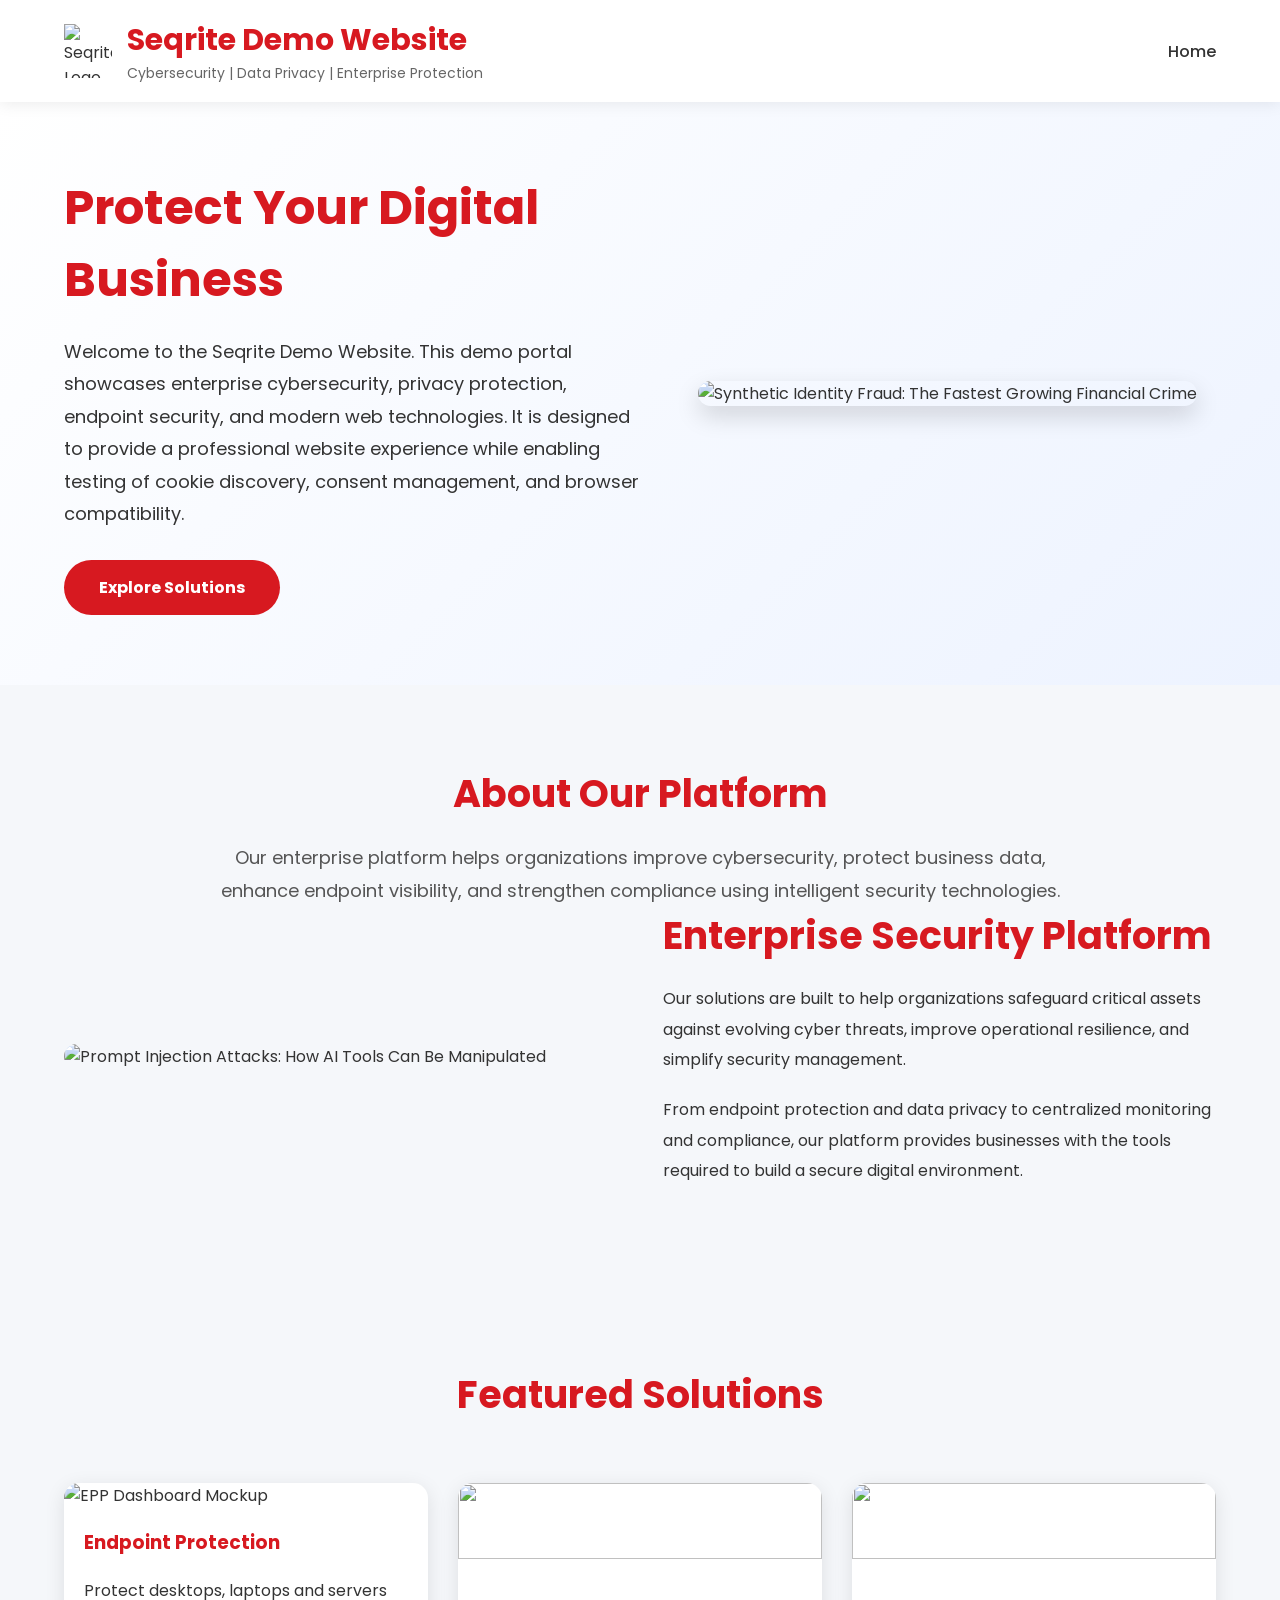
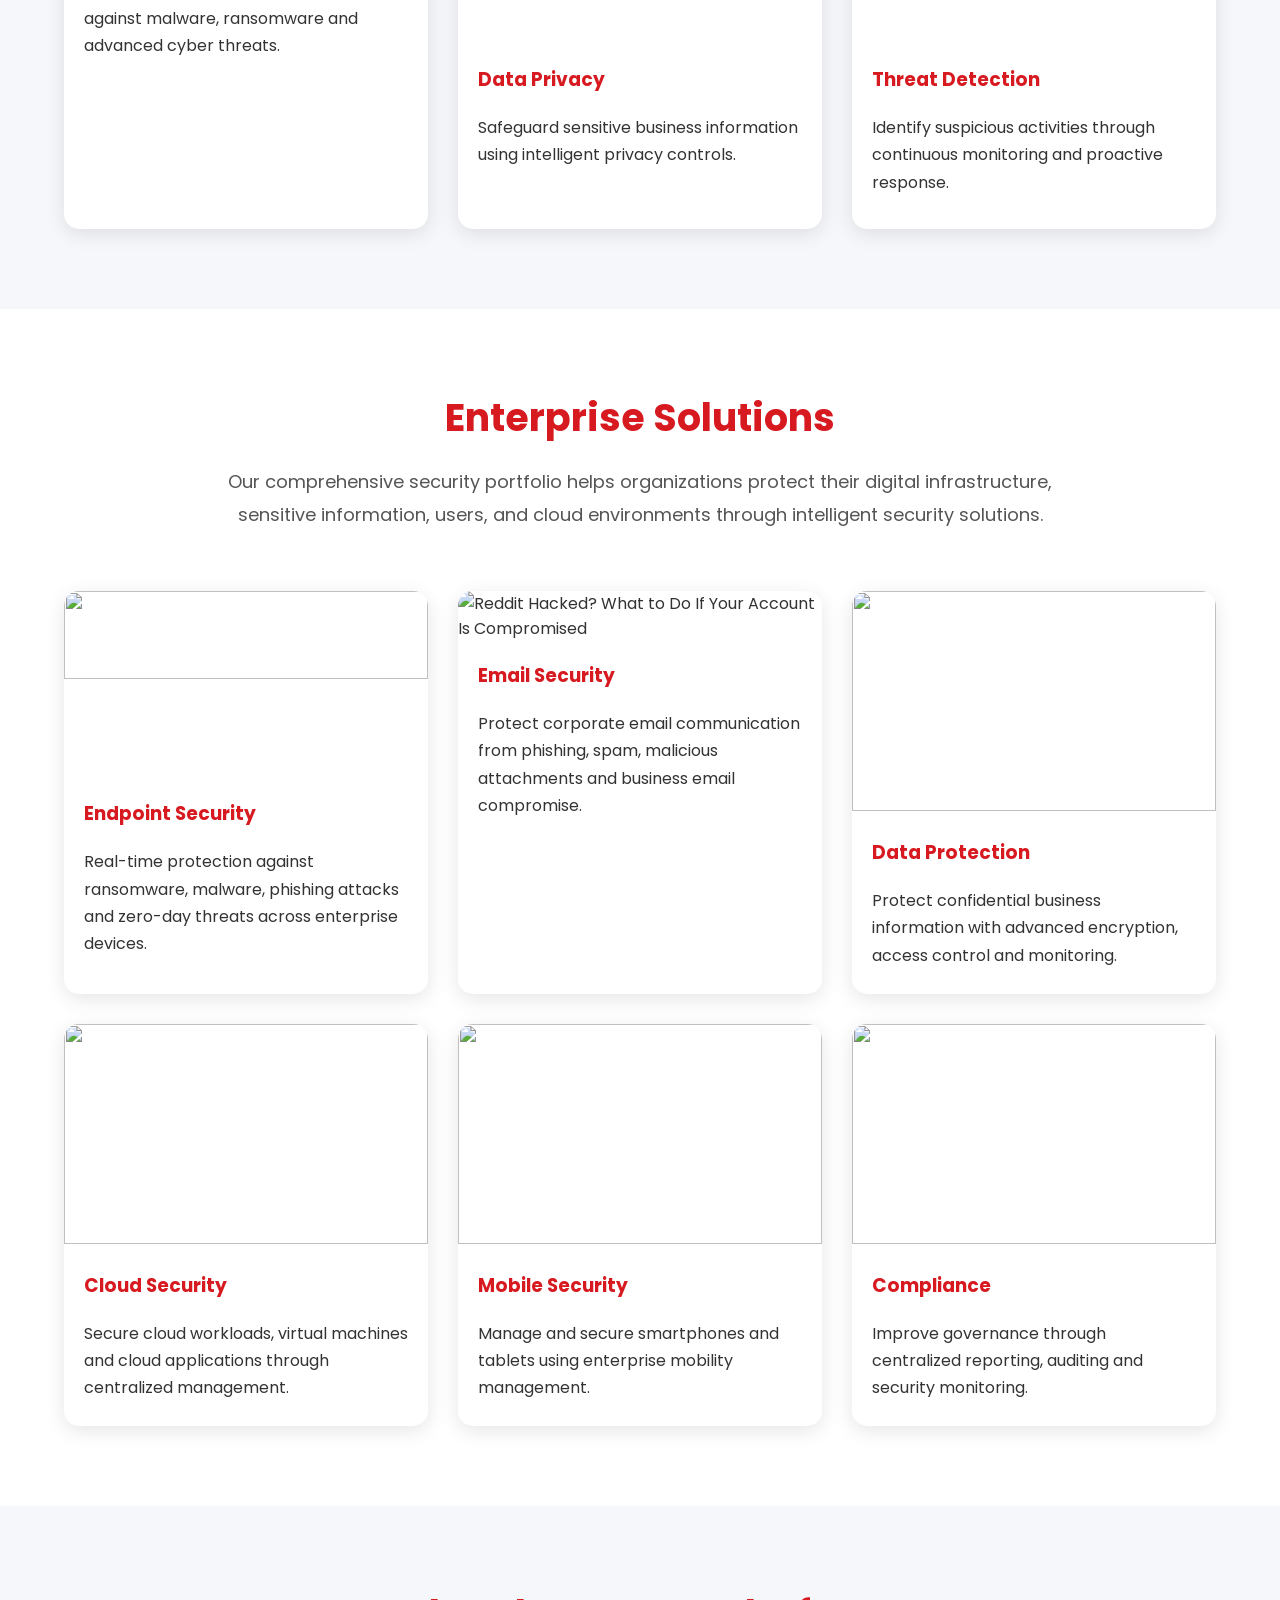
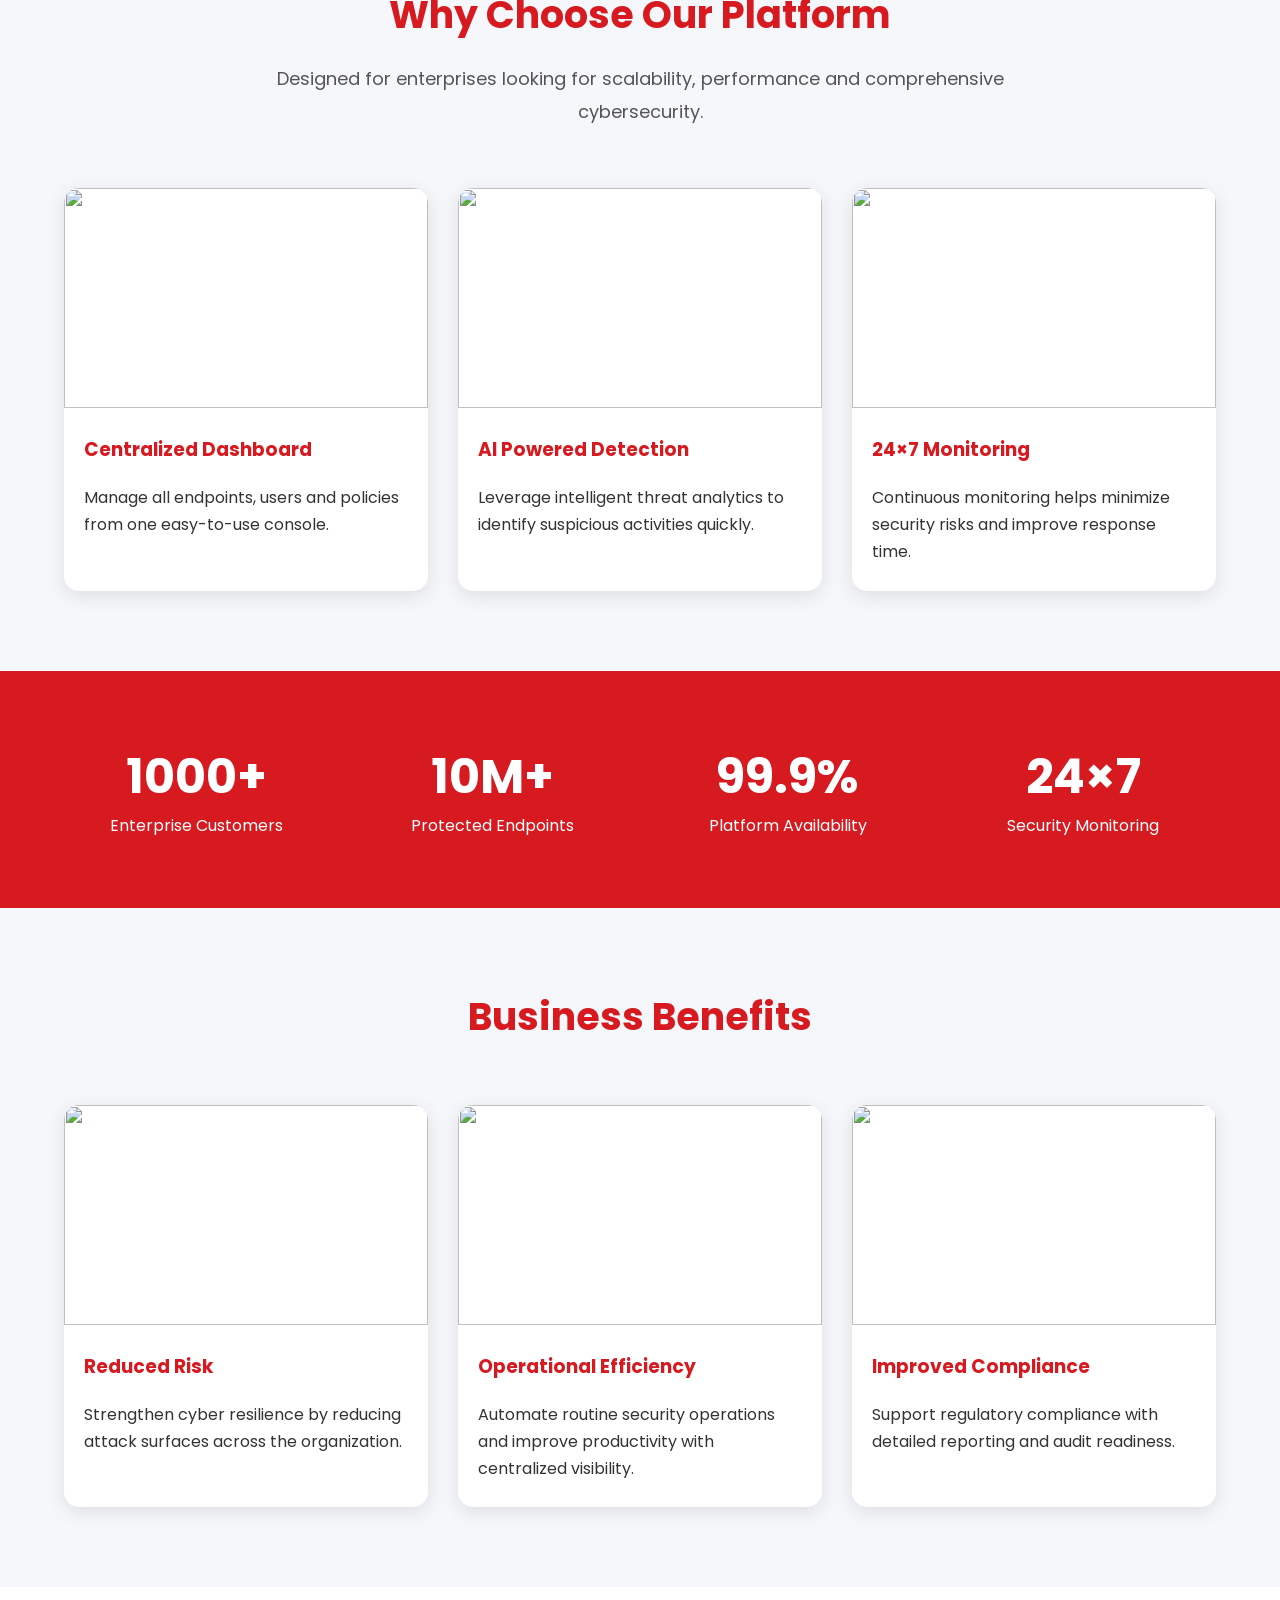
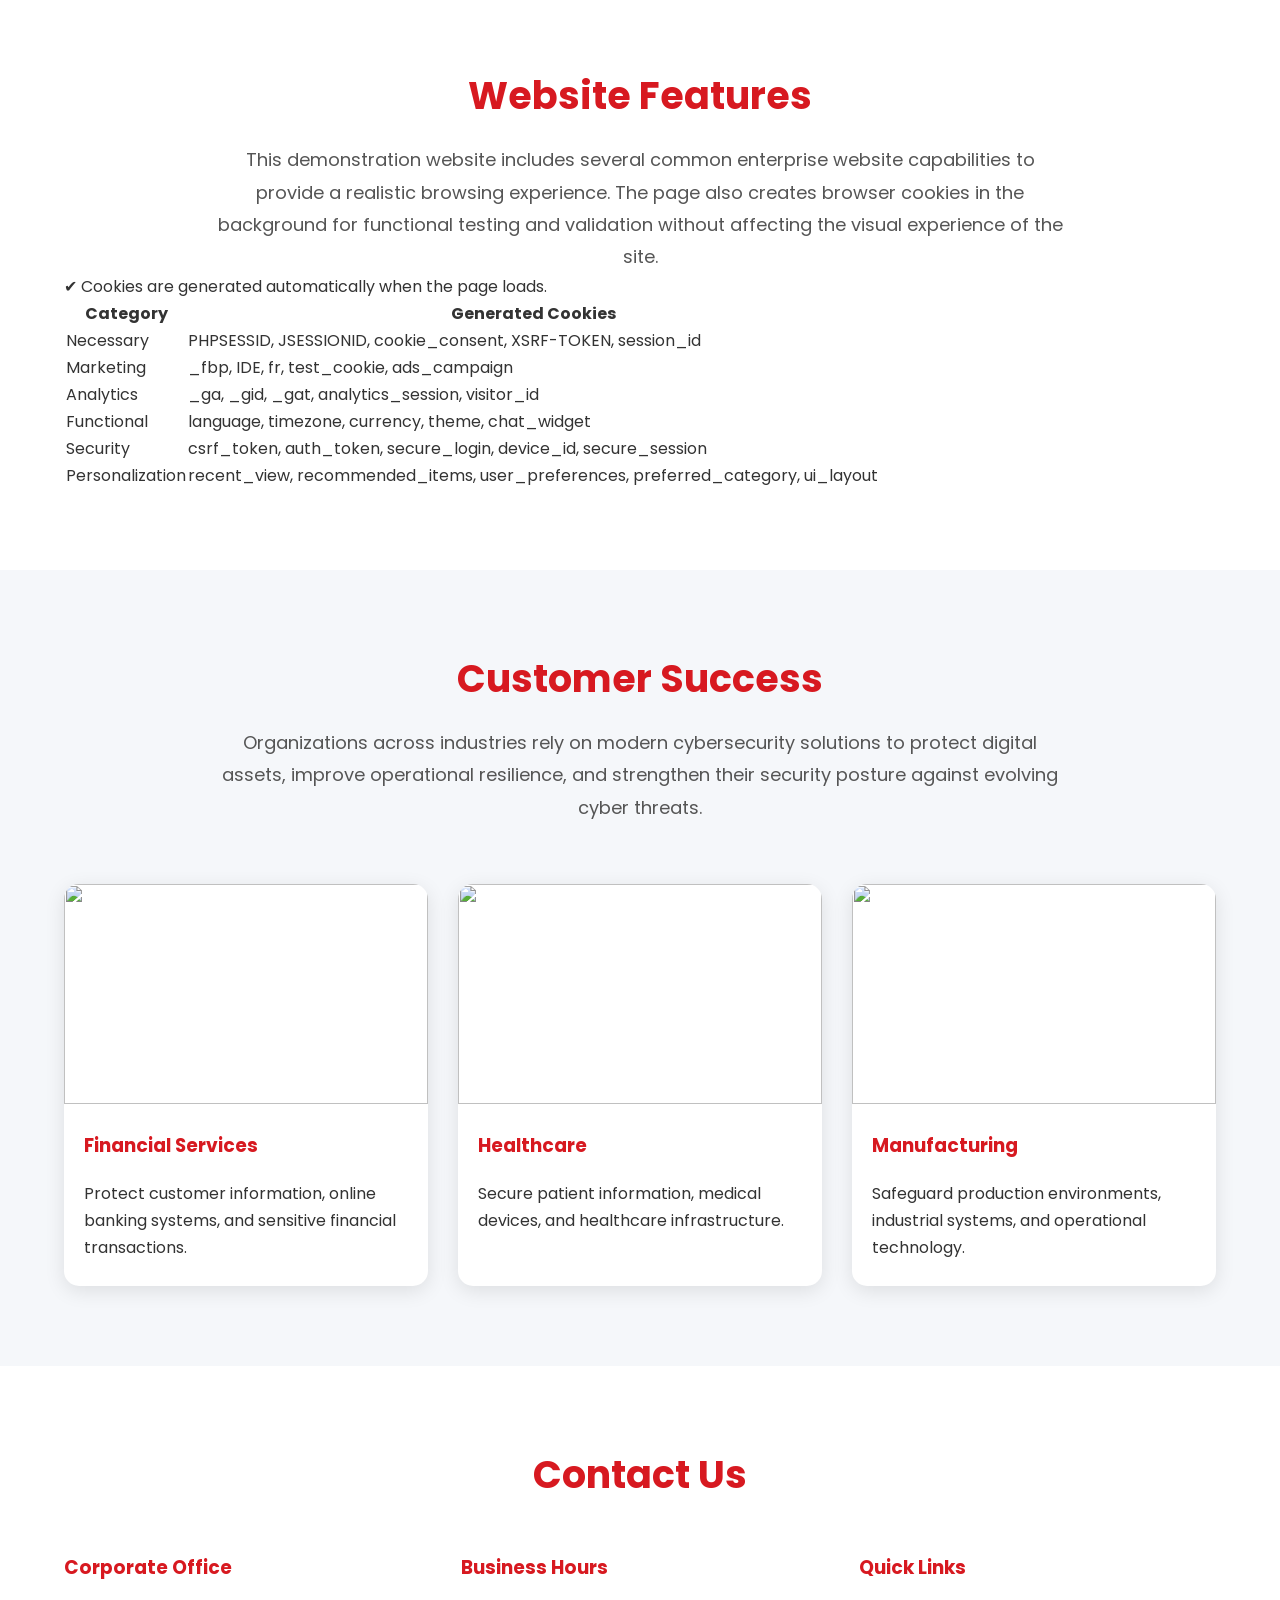
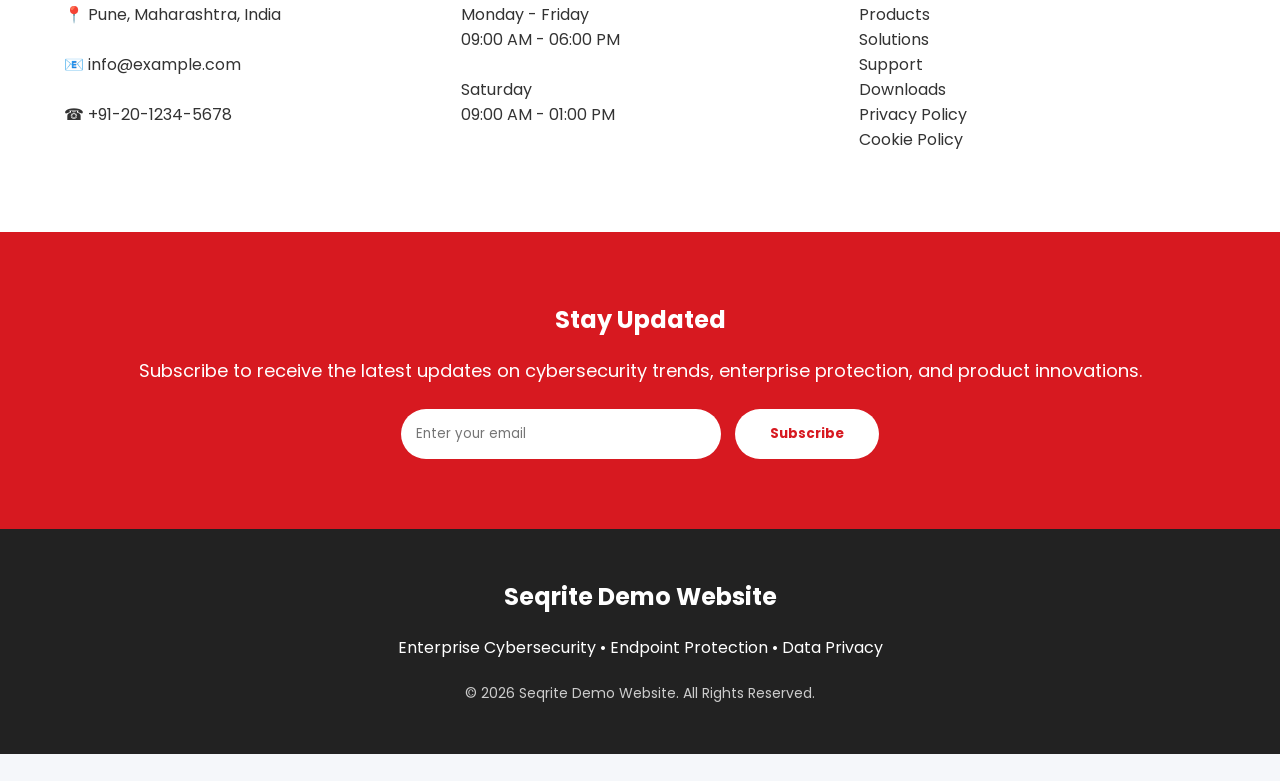
==== index.html @ 5a1e1d89 "Rename index_for_scan.html to index.html" ====
<!DOCTYPE html>
<html lang="en">

<head>

<meta charset="UTF-8">
<meta name="viewport" content="width=device-width, initial-scale=1.0">

<title>Seqrite Demo Website - Home</title>

<link href="https://fonts.googleapis.com/css2?family=Poppins:wght@300;400;500;600;700&display=swap" rel="stylesheet">

<style>

*{
margin:0;
padding:0;
box-sizing:border-box;
font-family:'Poppins',sans-serif;
}

body{
background:#f5f7fa;
color:#333;
}

a{
text-decoration:none;
}

header{

background:white;
box-shadow:0 2px 15px rgba(0,0,0,.08);

position:sticky;
top:0;
z-index:1000;

}

.container{

width:90%;
max-width:1300px;
margin:auto;

}

.navbar{

display:flex;
justify-content:space-between;
align-items:center;

padding:18px 0;

}

.logo{

display:flex;
align-items:center;

}

.logo img{

width:85px;
margin-right:15px;

}

.logo h1{

font-size:30px;
color:#D71920;

}

.logo span{

display:block;
font-size:14px;
color:#666;

}

nav ul{

display:flex;
list-style:none;

}

nav li{

margin-left:35px;

}

nav a{

color:#333;
font-weight:500;
transition:.3s;

}

nav a:hover{

color:#D71920;

}

.hero{

background:linear-gradient(135deg,#ffffff,#edf3ff);

padding:70px 0;

}

.hero-content{

display:flex;
justify-content:space-between;
align-items:center;
flex-wrap:wrap;

}

.hero-left{

width:50%;

}

.hero-left h2{

font-size:48px;
color:#D71920;
margin-bottom:20px;

}

.hero-left p{

font-size:18px;
line-height:1.8;
margin-bottom:30px;

}

.btn{

display:inline-block;

background:#D71920;
color:white;

padding:15px 35px;

border-radius:40px;

font-weight:bold;

transition:.3s;

}

.btn:hover{

background:#b80f17;

}

.hero-right{

width:45%;

}

.hero-right img{

width:100%;
border-radius:15px;
box-shadow:0 10px 25px rgba(0,0,0,.15);

}

.section{

padding:80px 0;

}

.section-title{

text-align:center;
font-size:38px;
margin-bottom:20px;
color:#D71920;

}

.section-subtitle{

text-align:center;
max-width:850px;
margin:auto;
font-size:18px;
line-height:1.8;
color:#555;

}

.cards{

display:grid;

grid-template-columns:repeat(auto-fit,minmax(280px,1fr));

gap:30px;

margin-top:60px;

}

.card{

background:white;

border-radius:15px;

overflow:hidden;

box-shadow:0 5px 20px rgba(0,0,0,.1);

transition:.3s;

}

.card:hover{

transform:translateY(-10px);

}

.card img{

width:100%;
height:220px;
object-fit:cover;

}

.card h3{

padding:20px;
color:#D71920;

}

.card p{

padding:0 20px 25px;
line-height:1.7;

}

.about{

display:flex;

justify-content:space-between;

align-items:center;

flex-wrap:wrap;

gap:50px;

}

.about img{

width:45%;
border-radius:15px;

}

.about-content{

width:48%;

}

.about-content h2{

color:#D71920;
font-size:38px;
margin-bottom:20px;

}

.about-content p{

line-height:1.9;
margin-bottom:20px;

}

@media(max-width:900px){

.hero-left,
.hero-right,
.about img,
.about-content{

width:100%;

}

.hero-content{

gap:40px;

}

nav{

display:none;

}

.hero-left h2{

font-size:36px;

}

}

</style>

</head>

<body>

<header>

<div class="container">

<div class="navbar">

<div class="logo">

<img src="https://techbagfrontend.s3-ap-south-1.amazonaws.com/logos/7p1RWhvgggkD1oiwn4DHUe.png"
     alt="Seqrite Logo"
     style="width:48px; height:54px;">


<div>

<h1>Seqrite Demo Website</h1>

<span>Cybersecurity | Data Privacy | Enterprise Protection</span>

</div>

</div>

<nav>

<ul>

<li><a href="index.html">Home</a></li>

</ul>

</nav>

</div>

</div>

</header>

<section class="hero">

<div class="container">

<div class="hero-content">

<div class="hero-left">

<h2>Protect Your Digital Business</h2>

<p>

Welcome to the Seqrite Demo Website.

This demo portal showcases enterprise cybersecurity,
privacy protection, endpoint security,
and modern web technologies.

It is designed to provide a professional website
experience while enabling testing of cookie discovery,
consent management, and browser compatibility.

</p>

<a class="btn" href="#">Explore Solutions</a>

</div>

<div class="hero-right">

<img loading="lazy" src="https://www.quickheal.co.in/knowledge-centre/wp-content/uploads/sites/4/2026/06/Quick-Heal-Blogs-08-1-scaled.jpg" alt="Synthetic Identity Fraud: The Fastest Growing Financial Crime" onerror="this.src='https://www.quickheal.co.in/static/version1782407041/frontend/quickheal/in/en_US/Quickheal_BlogFeed/images/default-blog.jpg'">
</div>

</div>

</div>

</section>

<section class="section">

<div class="container">

<h2 class="section-title">

About Our Platform

</h2>

<p class="section-subtitle">

Our enterprise platform helps organizations improve cybersecurity,
protect business data, enhance endpoint visibility,
and strengthen compliance using intelligent security technologies.

</p>

<div class="about">

<img loading="lazy" src="https://www.quickheal.co.in/knowledge-centre/wp-content/uploads/sites/4/2026/06/Quick-Heal-Blogs-07-scaled.jpg" alt="Prompt Injection Attacks: How AI Tools Can Be Manipulated" onerror="this.src='https://www.quickheal.co.in/static/version1782407041/frontend/quickheal/in/en_US/Quickheal_BlogFeed/images/default-blog.jpg'">

<div class="about-content">

<h2>Enterprise Security Platform</h2>

<p>

Our solutions are built to help organizations safeguard
critical assets against evolving cyber threats,
improve operational resilience,
and simplify security management.

</p>

<p>

From endpoint protection and data privacy
to centralized monitoring and compliance,
our platform provides businesses with the tools
required to build a secure digital environment.

</p>

</div>

</div>

</div>

</section>

<section class="section">

<div class="container">

<h2 class="section-title">

Featured Solutions

</h2>

<div class="cards">

<div class="card">

<img width="626" height="436" src="https://www.seqrite.com/wp-content/themes/seqrite/images/mockup-epp.svg" alt="EPP Dashboard Mockup" class="product-img entered lazyloaded" data-lazy-src="https://www.seqrite.com/wp-content/themes/seqrite/images/mockup-epp.svg" data-ll-status="loaded">

<h3>Endpoint Protection</h3>

<p>

Protect desktops, laptops and servers against malware,
ransomware and advanced cyber threats.

</p>

</div>

<div class="card">

<img width="750" height="351" src="https://www.seqrite.com/wp-content/uploads/2026/05/2-9-768x359.png" class="attachment-medium_large size-medium_large wp-post-image entered lazyloaded" alt="" decoding="async" data-lazy-srcset="https://www.seqrite.com/wp-content/uploads/2026/05/2-9-768x359.png 768w, https://www.seqrite.com/wp-content/uploads/2026/05/2-9-600x281.png 600w, https://www.seqrite.com/wp-content/uploads/2026/05/2-9.png 770w" data-lazy-sizes="(max-width: 750px) 100vw, 750px" style="width:100%;height:46.75%;max-width:770px;" data-lazy-src="https://www.seqrite.com/wp-content/uploads/2026/05/2-9-768x359.png" data-ll-status="loaded" sizes="(max-width: 750px) 100vw, 750px" srcset="https://www.seqrite.com/wp-content/uploads/2026/05/2-9-768x359.png 768w, https://www.seqrite.com/wp-content/uploads/2026/05/2-9-600x281.png 600w, https://www.seqrite.com/wp-content/uploads/2026/05/2-9.png 770w">

<h3>Data Privacy</h3>

<p>

Safeguard sensitive business information
using intelligent privacy controls.

</p>

</div>

<div class="card">

<img width="750" height="351" src="https://www.seqrite.com/wp-content/uploads/2026/05/ChatGPT-Image-May-18-2026-05_16_15-PM-770x360-1-768x359.png" class="attachment-medium_large size-medium_large wp-post-image entered lazyloaded" alt="" decoding="async" data-lazy-srcset="https://www.seqrite.com/wp-content/uploads/2026/05/ChatGPT-Image-May-18-2026-05_16_15-PM-770x360-1-768x359.png 768w, https://www.seqrite.com/wp-content/uploads/2026/05/ChatGPT-Image-May-18-2026-05_16_15-PM-770x360-1-600x281.png 600w, https://www.seqrite.com/wp-content/uploads/2026/05/ChatGPT-Image-May-18-2026-05_16_15-PM-770x360-1.png 770w" data-lazy-sizes="(max-width: 750px) 100vw, 750px" style="width:100%;height:46.75%;max-width:770px;" data-lazy-src="https://www.seqrite.com/wp-content/uploads/2026/05/ChatGPT-Image-May-18-2026-05_16_15-PM-770x360-1-768x359.png" data-ll-status="loaded" sizes="(max-width: 750px) 100vw, 750px" srcset="https://www.seqrite.com/wp-content/uploads/2026/05/ChatGPT-Image-May-18-2026-05_16_15-PM-770x360-1-768x359.png 768w, https://www.seqrite.com/wp-content/uploads/2026/05/ChatGPT-Image-May-18-2026-05_16_15-PM-770x360-1-600x281.png 600w, https://www.seqrite.com/wp-content/uploads/2026/05/ChatGPT-Image-May-18-2026-05_16_15-PM-770x360-1.png 770w">
<h3>Threat Detection</h3>

<p>

Identify suspicious activities through
continuous monitoring and proactive response.

</p>

</div>
</div>

</div>

</section>

<!-- ================= Products ================= -->

<section class="section" style="background:#ffffff;">

<div class="container">

<h2 class="section-title">

Enterprise Solutions

</h2>

<p class="section-subtitle">

Our comprehensive security portfolio helps organizations protect
their digital infrastructure, sensitive information, users,
and cloud environments through intelligent security solutions.

</p>

<div class="cards">

<div class="card">

<img width="750" height="351" src="https://www.seqrite.com/wp-content/uploads/2026/05/12-768x359.png" class="attachment-medium_large size-medium_large wp-post-image entered lazyloaded" alt="" decoding="async" fetchpriority="high" data-lazy-srcset="https://www.seqrite.com/wp-content/uploads/2026/05/12-768x359.png 768w, https://www.seqrite.com/wp-content/uploads/2026/05/12-600x281.png 600w, https://www.seqrite.com/wp-content/uploads/2026/05/12.png 770w" data-lazy-sizes="(max-width: 750px) 100vw, 750px" style="width:100%;height:46.75%;max-width:770px;" data-lazy-src="https://www.seqrite.com/wp-content/uploads/2026/05/12-768x359.png" data-ll-status="loaded" sizes="(max-width: 750px) 100vw, 750px" srcset="https://www.seqrite.com/wp-content/uploads/2026/05/12-768x359.png 768w, https://www.seqrite.com/wp-content/uploads/2026/05/12-600x281.png 600w, https://www.seqrite.com/wp-content/uploads/2026/05/12.png 770w">

<h3>Endpoint Security</h3>

<p>

Real-time protection against ransomware, malware,
phishing attacks and zero-day threats across enterprise devices.

</p>

</div>

<div class="card">

<img src="https://www.quickheal.co.in/static/version1782407041/frontend/quickheal/in/en_US/Quickheal_BlogFeed/images/default-blog.jpg" alt="Reddit Hacked? What to Do If Your Account Is Compromised" onerror="this.src='https://www.quickheal.co.in/static/version1782407041/frontend/quickheal/in/en_US/Quickheal_BlogFeed/images/default-blog.jpg'">

<h3>Email Security</h3>

<p>

Protect corporate email communication from phishing,
spam, malicious attachments and business email compromise.

</p>

</div>

<div class="card">

<img src="https://picsum.photos/400/250?random=43">

<h3>Data Protection</h3>

<p>

Protect confidential business information with
advanced encryption, access control and monitoring.

</p>

</div>

<div class="card">

<img src="https://picsum.photos/400/250?random=44">

<h3>Cloud Security</h3>

<p>

Secure cloud workloads, virtual machines and
cloud applications through centralized management.

</p>

</div>

<div class="card">

<img src="https://picsum.photos/400/250?random=45">

<h3>Mobile Security</h3>

<p>

Manage and secure smartphones and tablets
using enterprise mobility management.

</p>

</div>

<div class="card">

<img src="https://picsum.photos/400/250?random=46">

<h3>Compliance</h3>

<p>

Improve governance through centralized
reporting, auditing and security monitoring.

</p>

</div>

</div>

</div>

</section>

<!-- ================= Why Choose Us ================= -->

<section class="section">

<div class="container">

<h2 class="section-title">

Why Choose Our Platform

</h2>

<p class="section-subtitle">

Designed for enterprises looking for scalability,
performance and comprehensive cybersecurity.

</p>

<div class="cards">

<div class="card">

<img src="https://picsum.photos/400/250?random=51">

<h3>Centralized Dashboard</h3>

<p>

Manage all endpoints, users and policies
from one easy-to-use console.

</p>

</div>

<div class="card">

<img src="https://picsum.photos/400/250?random=52">

<h3>AI Powered Detection</h3>

<p>

Leverage intelligent threat analytics
to identify suspicious activities quickly.

</p>

</div>

<div class="card">

<img src="https://picsum.photos/400/250?random=53">

<h3>24×7 Monitoring</h3>

<p>

Continuous monitoring helps minimize
security risks and improve response time.

</p>

</div>

</div>

</div>

</section>

<!-- ================= Statistics ================= -->

<section
style="
background:#D71920;
color:white;
padding:70px 0;
">

<div class="container">

<div
style="
display:grid;
grid-template-columns:repeat(auto-fit,minmax(220px,1fr));
gap:30px;
text-align:center;
">

<div>

<h2 style="font-size:48px;">1000+</h2>

<p>Enterprise Customers</p>

</div>

<div>

<h2 style="font-size:48px;">10M+</h2>

<p>Protected Endpoints</p>

</div>

<div>

<h2 style="font-size:48px;">99.9%</h2>

<p>Platform Availability</p>

</div>

<div>

<h2 style="font-size:48px;">24×7</h2>

<p>Security Monitoring</p>

</div>

</div>

</div>

</section>

<!-- ================= Business Benefits ================= -->

<section class="section">

<div class="container">

<h2 class="section-title">

Business Benefits

</h2>

<div class="cards">

<div class="card">

<img src="https://picsum.photos/400/250?random=61">

<h3>Reduced Risk</h3>

<p>

Strengthen cyber resilience by reducing
attack surfaces across the organization.

</p>

</div>

<div class="card">

<img src="https://picsum.photos/400/250?random=62">

<h3>Operational Efficiency</h3>

<p>

Automate routine security operations and
improve productivity with centralized visibility.

</p>

</div>

<div class="card">

<img src="https://picsum.photos/400/250?random=63">

<h3>Improved Compliance</h3>

<p>

Support regulatory compliance with
detailed reporting and audit readiness.

</p>

</div>

</div>

</div>

</section>

<!-- ================= Cookie Information ================= -->

<section class="section"
style="background:#ffffff;">

<div class="container">

<h2 class="section-title">

Website Features

</h2>

<p class="section-subtitle">

This demonstration website includes several common enterprise
website capabilities to provide a realistic browsing experience.
The page also creates browser cookies in the background for
functional testing and validation without affecting the visual
experience of the site.

</p>
<!-- ================= Cookie Categories ================= -->

<p class="success">

✔ Cookies are generated automatically when the page loads.

</p>

<table>

<tr>

<th>Category</th>

<th>Generated Cookies</th>

</tr>

<tr>

<td>Necessary</td>

<td>

PHPSESSID,
JSESSIONID,
cookie_consent,
XSRF-TOKEN,
session_id

</td>

</tr>

<tr>

<td>Marketing</td>

<td>

_fbp,
IDE,
fr,
test_cookie,
ads_campaign

</td>

</tr>

<tr>

<td>Analytics</td>

<td>

_ga,
_gid,
_gat,
analytics_session,
visitor_id

</td>

</tr>

<tr>

<td>Functional</td>

<td>

language,
timezone,
currency,
theme,
chat_widget

</td>

</tr>

<tr>

<td>Security</td>

<td>

csrf_token,
auth_token,
secure_login,
device_id,
secure_session

</td>

</tr>

<tr>

<td>Personalization</td>

<td>

recent_view,
recommended_items,
user_preferences,
preferred_category,
ui_layout

</td>

</tr>

</table>

</div>

</section>

<!-- ================= Customer Success ================= -->

<section class="section">

<div class="container">

<h2 class="section-title">

Customer Success

</h2>

<p class="section-subtitle">

Organizations across industries rely on modern cybersecurity
solutions to protect digital assets, improve operational resilience,
and strengthen their security posture against evolving cyber threats.

</p>

<div class="cards">

<div class="card">

<img src="https://picsum.photos/400/250?random=71">

<h3>Financial Services</h3>

<p>

Protect customer information,
online banking systems,
and sensitive financial transactions.

</p>

</div>

<div class="card">

<img src="https://picsum.photos/400/250?random=72">

<h3>Healthcare</h3>

<p>

Secure patient information,
medical devices,
and healthcare infrastructure.

</p>

</div>

<div class="card">

<img src="https://picsum.photos/400/250?random=73">

<h3>Manufacturing</h3>

<p>

Safeguard production environments,
industrial systems,
and operational technology.

</p>

</div>

</div>

</div>

</section>

<!-- ================= Contact ================= -->

<section
style="
background:#ffffff;
padding:80px 0;
">

<div class="container">

<h2 class="section-title">

Contact Us

</h2>

<div
style="
display:grid;
grid-template-columns:repeat(auto-fit,minmax(280px,1fr));
gap:40px;
margin-top:50px;
">

<div>

<h3 style="color:#D71920;margin-bottom:20px;">

Corporate Office

</h3>

<p>

📍 Pune, Maharashtra, India

</p>

<br>

<p>

📧 info@example.com

</p>

<br>

<p>

☎ +91-20-1234-5678

</p>

</div>

<div>

<h3 style="color:#D71920;margin-bottom:20px;">

Business Hours

</h3>

<p>

Monday - Friday

</p>

<p>

09:00 AM - 06:00 PM

</p>

<br>

<p>

Saturday

</p>

<p>

09:00 AM - 01:00 PM

</p>

</div>

<div>

<h3 style="color:#D71920;margin-bottom:20px;">

Quick Links

</h3>

<p>Products</p>

<p>Solutions</p>

<p>Support</p>

<p>Downloads</p>

<p>Privacy Policy</p>

<p>Cookie Policy</p>

</div>

</div>

</div>

</section>

<!-- ================= Newsletter ================= -->

<section
style="
background:#D71920;
color:white;
padding:70px 0;
text-align:center;
">

<div class="container">

<h2>

Stay Updated

</h2>

<p
style="
margin-top:20px;
font-size:18px;
">

Subscribe to receive the latest updates
on cybersecurity trends,
enterprise protection,
and product innovations.

</p>

<br>

<input
type="email"
placeholder="Enter your email"
style="
padding:15px;
width:320px;
max-width:90%;
border:none;
border-radius:30px;
margin-right:10px;
">

<button
style="
padding:15px 35px;
background:white;
color:#D71920;
border:none;
border-radius:30px;
font-weight:bold;
cursor:pointer;
">

Subscribe

</button>

</div>

</section>

<!-- ================= Footer ================= -->

<footer
style="
background:#222;
color:white;
padding:50px 0;
text-align:center;
">

<div class="container">

<h2>

Seqrite Demo Website

</h2>

<p
style="
margin-top:20px;
line-height:1.8;
">

Enterprise Cybersecurity • Endpoint Protection • Data Privacy

</p>

<p
style="
margin-top:20px;
font-size:14px;
color:#cccccc;
">

© 2026 Seqrite Demo Website.
All Rights Reserved.

</p>

</div>
<script>
function createCookie(name, value, days) {
  var d = new Date();
  d.setTime(d.getTime() + (days * 24 * 60 * 60 * 1000));
  document.cookie = name + "=" + value + "; expires=" + d.toUTCString() + "; path=/";
}
</script>

<!--script type="text/plain" data-type="application/javascript" data-name="others"--> 
<script>     
createCookie("cookie_consent", "accepted", 365);
createCookie("session_id", "SID123456789", 30);
createCookie("csrf_token", "csrf987654", 30);
createCookie("ads_campaign", "summer_sale", 90);
createCookie("ads_click_id", "AD123456789", 90);
createCookie("analytics_session", "SESSION123", 30);
createCookie("secure_login", "true", 30);
createCookie("language", "en", 365);
createCookie("timezone", "Asia/Kolkata", 365);
createCookie("currency", "INR", 365);
createCookie("theme", "dark", 365);
createCookie("chat_widget", "enabled", 365);
createCookie("user_preference", "dark", 30);
createCookie("recent_view", "Laptop", 365);
createCookie("recommended_items", "Mobiles", 365);
createCookie("user_preferences", "DarkMode", 365);
createCookie("preferred_category", "Electronics", 365);
createCookie("ui_layout", "Grid", 365);     
</script>

<!--script type="text/plain" data-type="application/javascript" data-name="security"-->
<script>     
createCookie("XSRF-TOKEN", "xsrf987654", 30);     
</script>
     
<!--script type="text/plain" data-type="application/javascript" data-name="marketing"-->
<script>     
createCookie("_fbp", "fb.1.123456789", 90);
createCookie("visitor_id", "VIS987654", 365);     
createCookie("_fbc", "facebook_cookie", 90);
createCookie("IDE", "google_ads", 90);
createCookie("fr", "facebook_cookie", 90);
document.cookie = '_uetvid=uet-vid-'  + Math.random().toString(36).slice(2) + '; path=/; max-age=15552000';
document.cookie = '_uetsid=uet-sess-' + Math.random().toString(36).slice(2) + '; path=/; max-age=1800';     
document.cookie = 'MUID=MUID-' + Math.random().toString(36).slice(2).toUpperCase() + '; path=/; max-age=31536000';
createCookie("auth_token", "auth123456", 30);
createCookie("_gcl_au", "1.1.987654321.1706500000", 90); 
</script>
 
<!--script type="text/plain" data-type="application/javascript" data-name="analytics"-->
<script>     
createCookie("_ga", "GA1.2.987654321", 730);
createCookie("_gid", "GA1.2.123456789", 1);
createCookie("_gat", "1", 1);
</script>
 
<!--script type="text/plain" data-type="application/javascript" data-name="functional"-->
<script>
createCookie("test_cookie", "doubleclick", 30);     
createCookie("PHPSESSID", "A12345BCDE", 30);
createCookie("JSESSIONID", "JSESSION99887", 30);   
</script>

</footer>

</body>
</html>
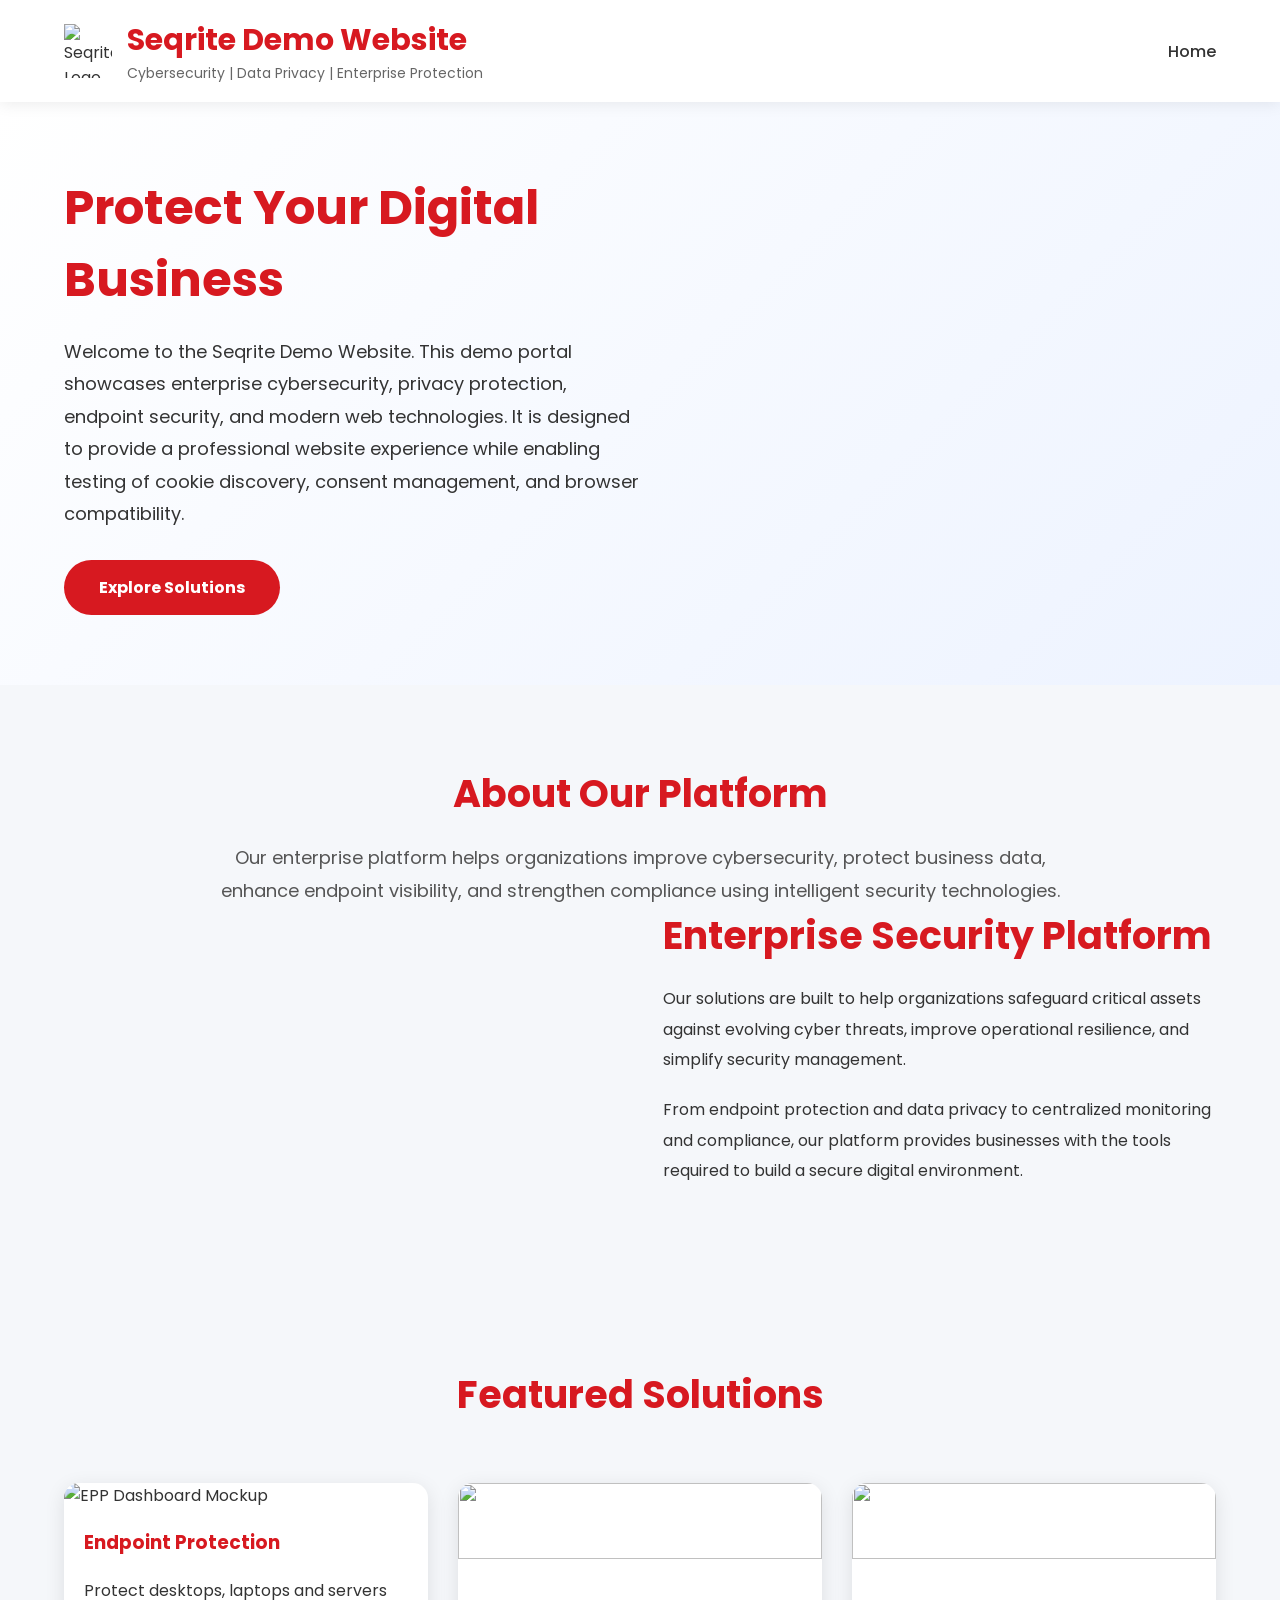
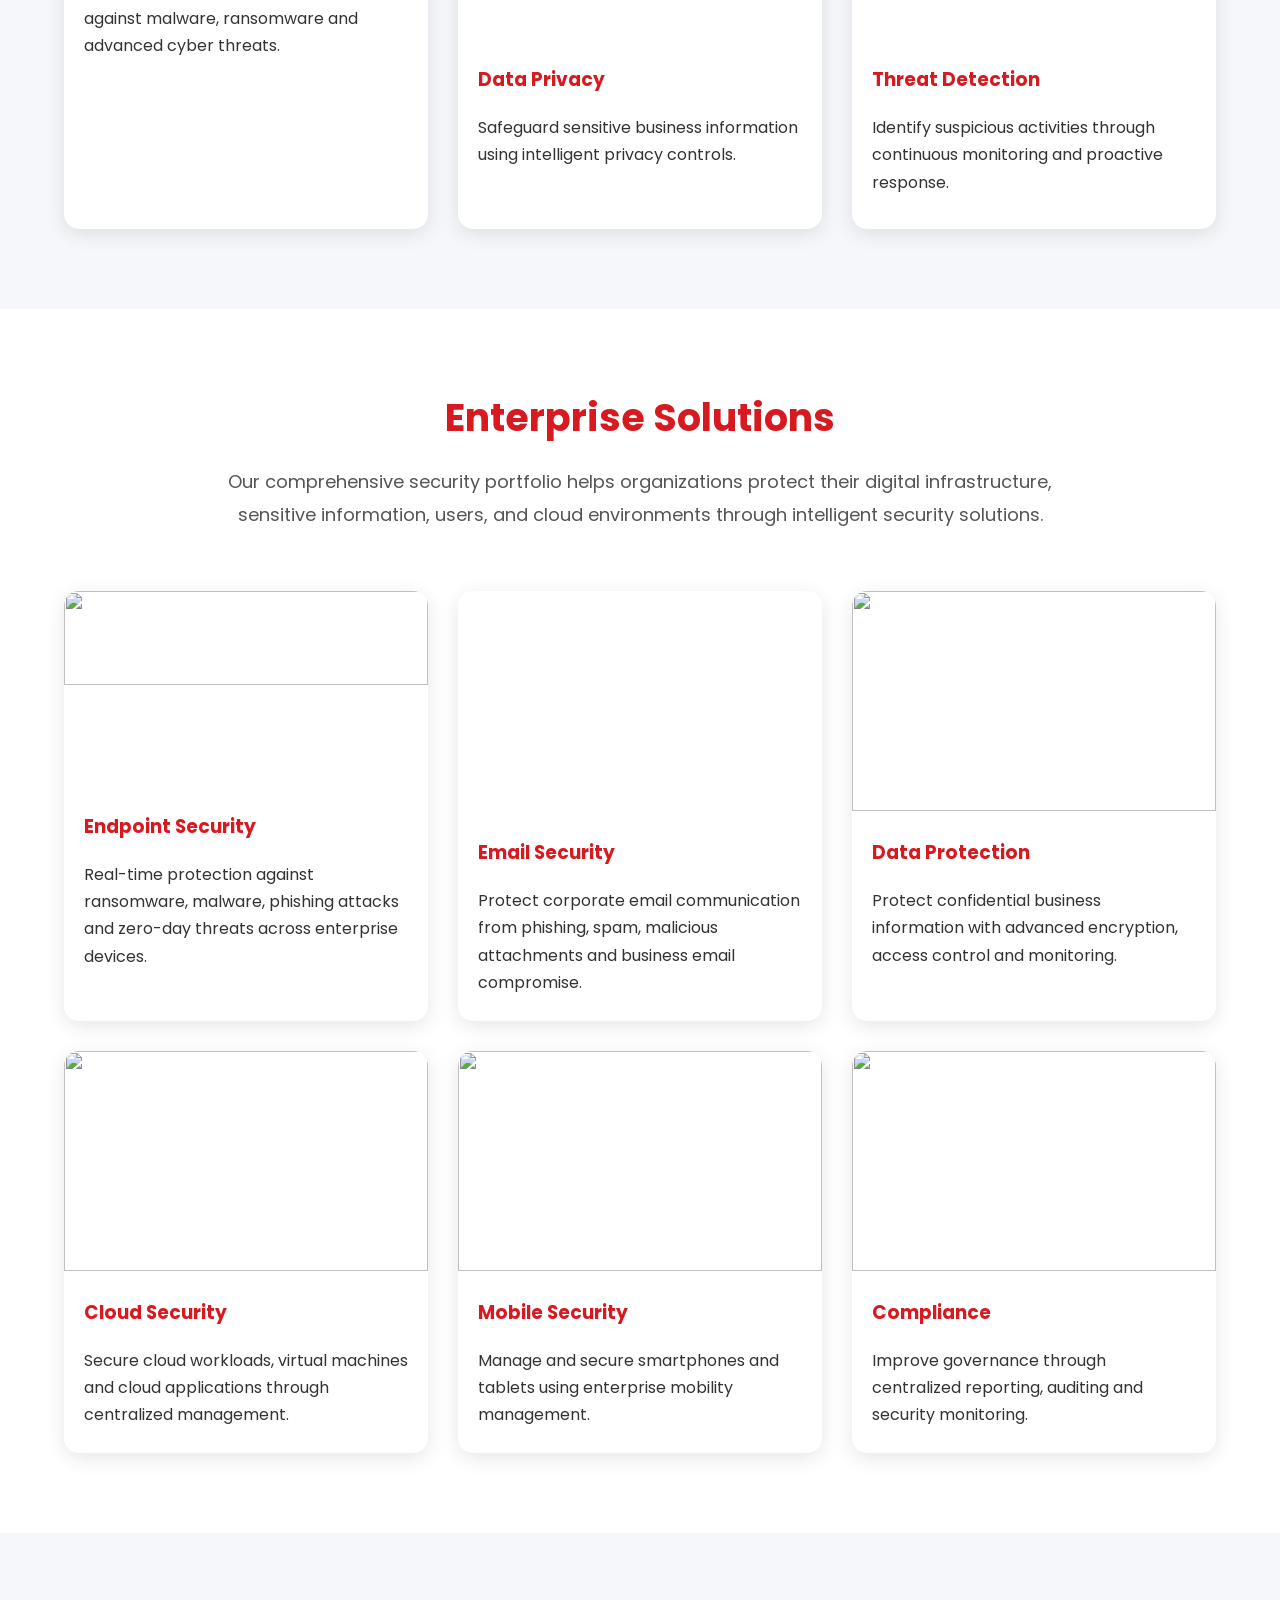
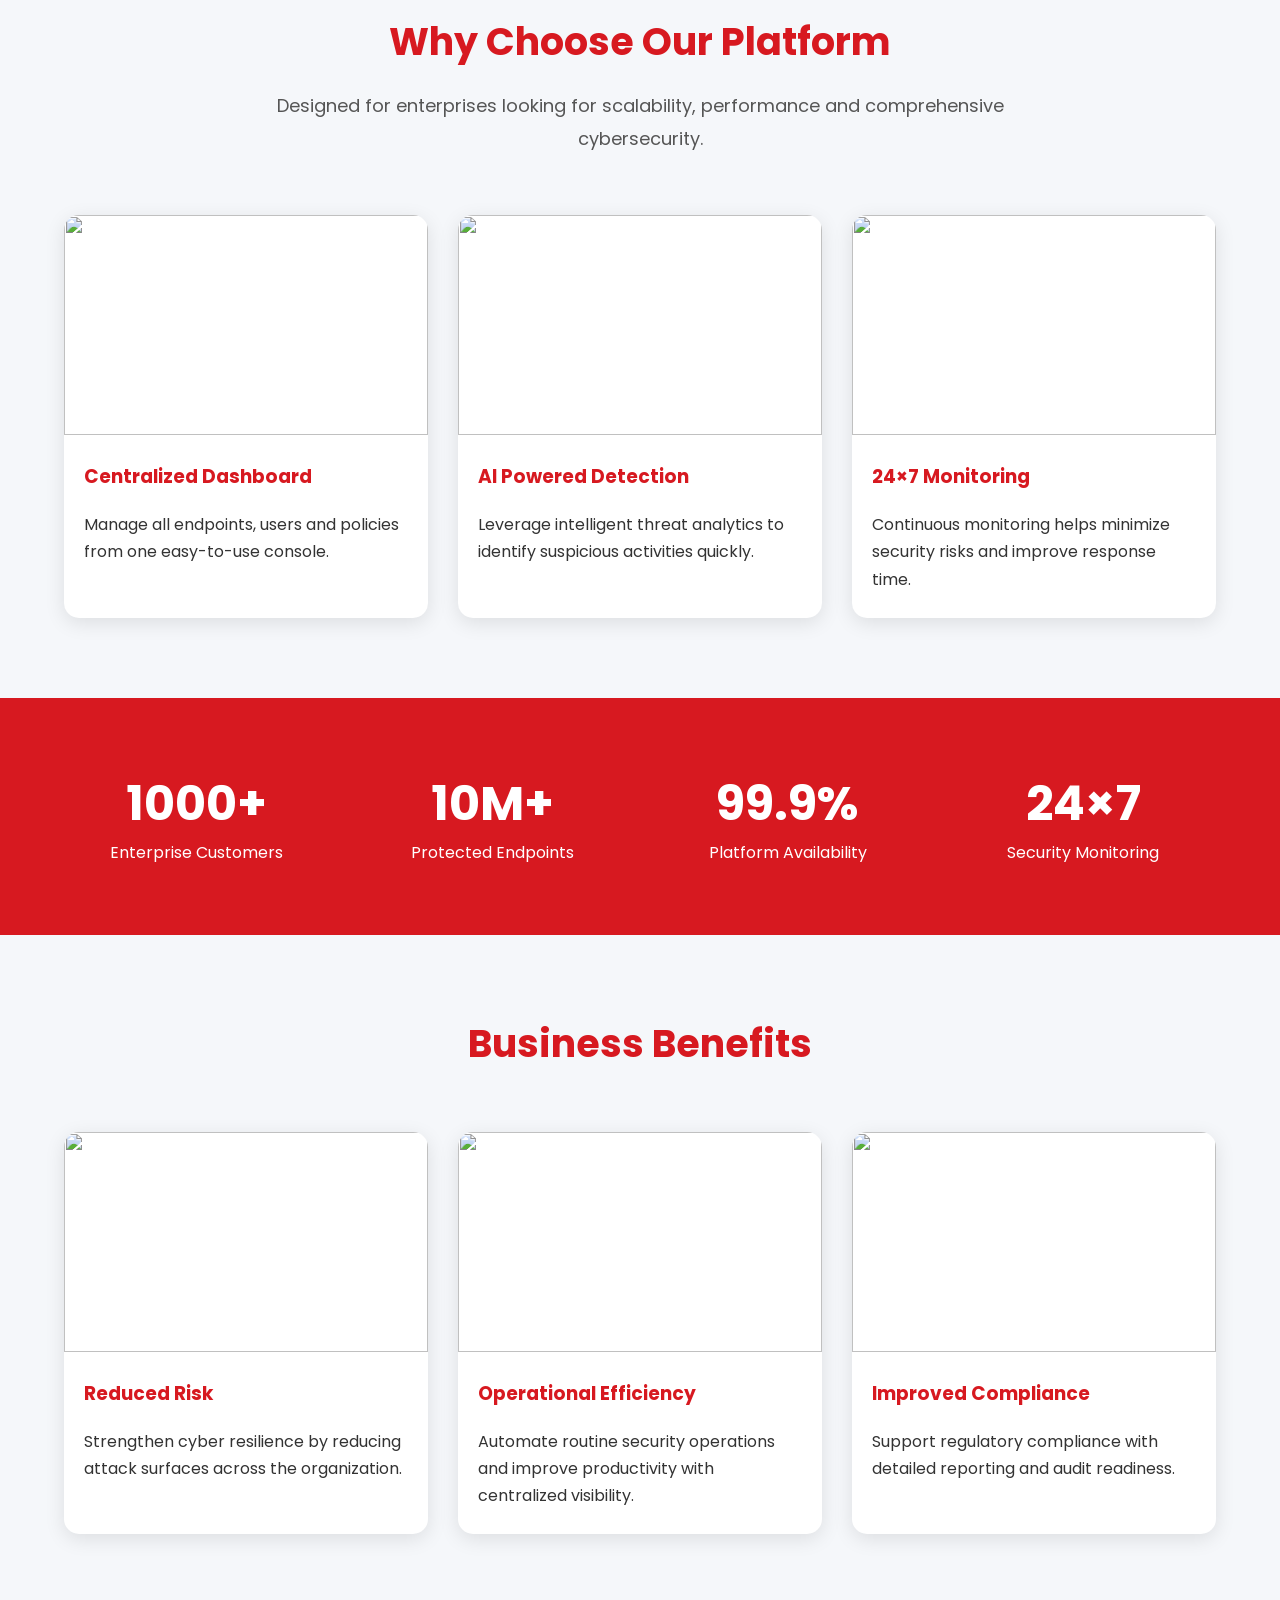
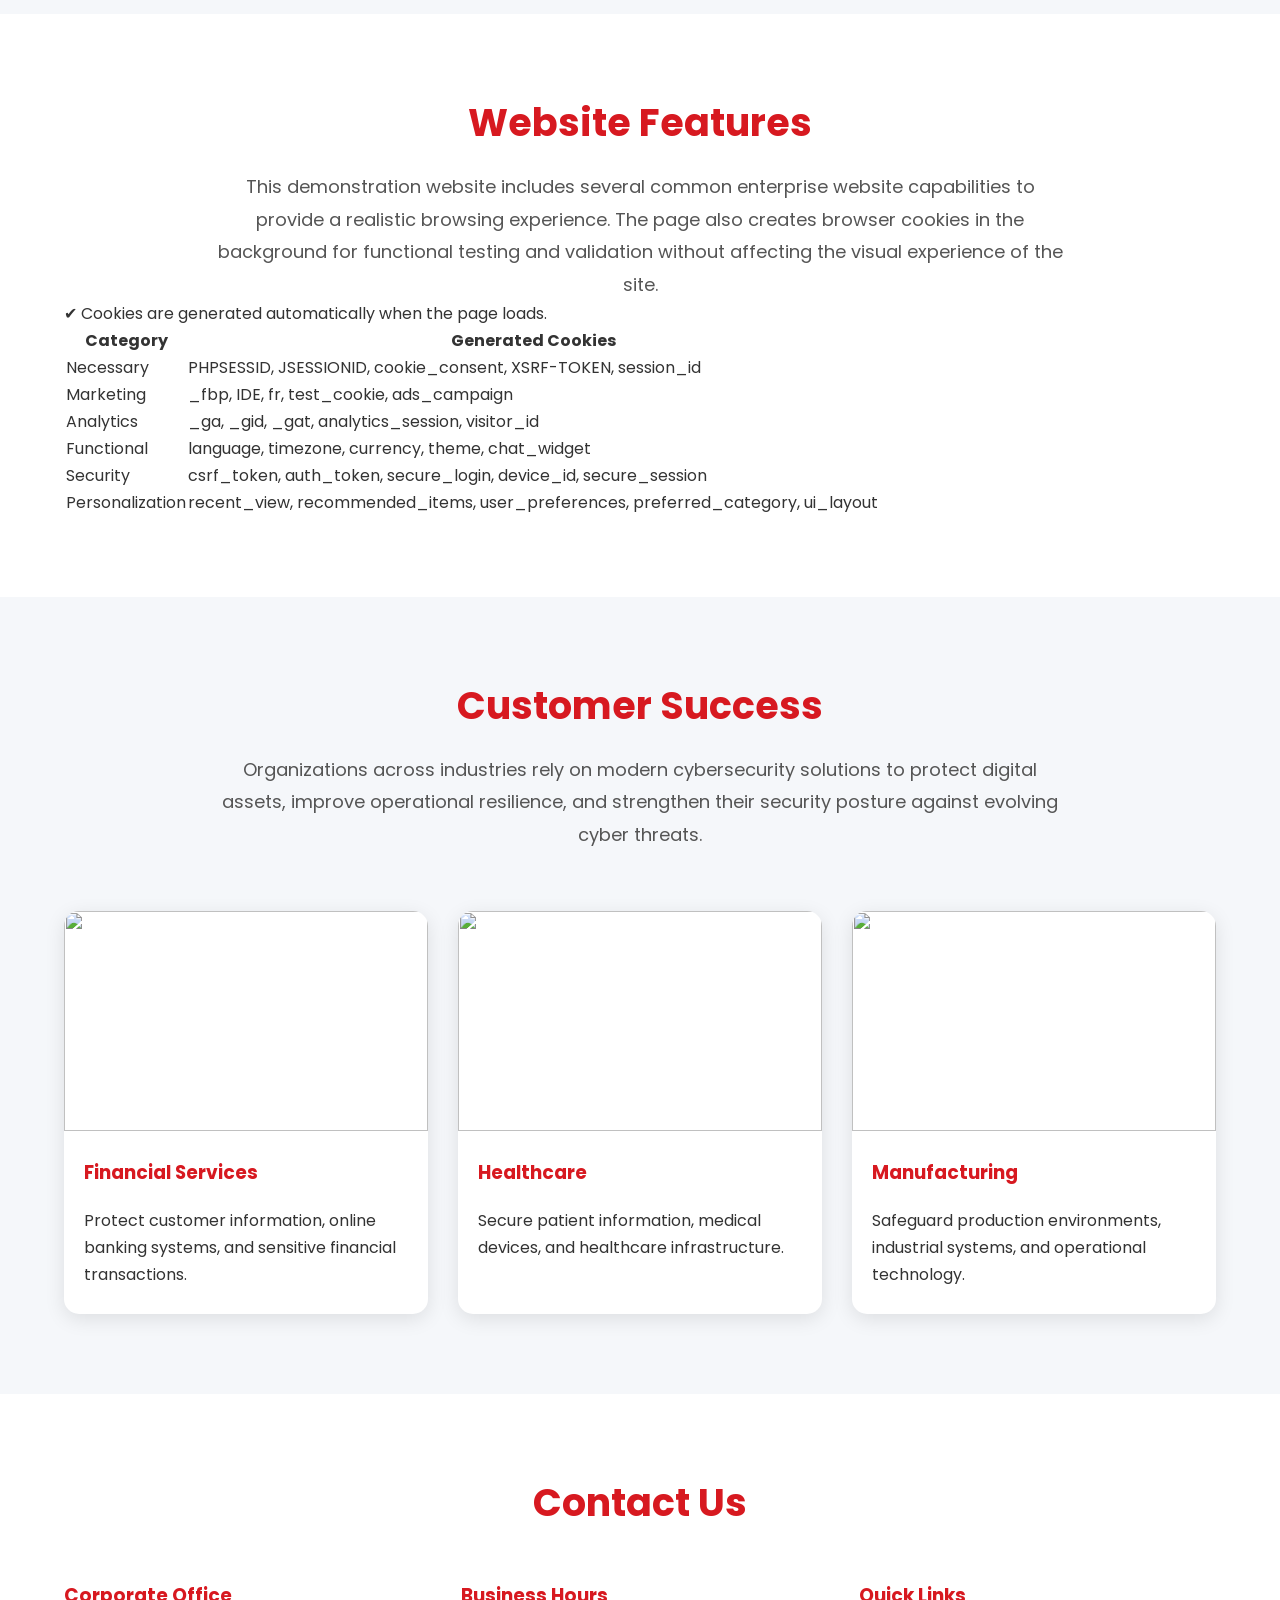
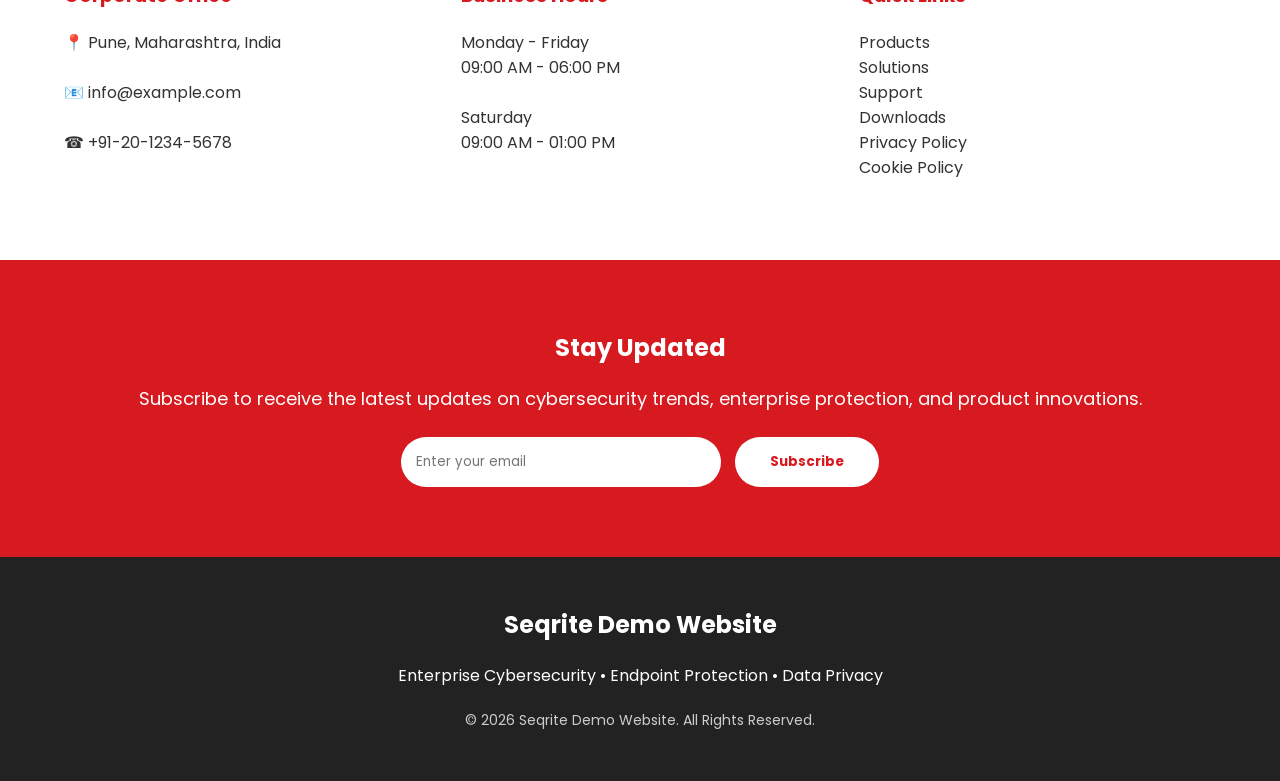
==== commit e51de94d: "Rename index_enforcement.html to index.html" ====
--- a/index.html
+++ b/index.html
@@ -1302,8 +1302,7 @@
 }
 </script>
 
-<!--script type="text/plain" data-type="application/javascript" data-name="others"--> 
-<script>     
+<script type="text/plain" data-type="application/javascript" data-name="others"> 
 createCookie("cookie_consent", "accepted", 365);
 createCookie("session_id", "SID123456789", 30);
 createCookie("csrf_token", "csrf987654", 30);
@@ -1312,7 +1311,6 @@
 createCookie("analytics_session", "SESSION123", 30);
 createCookie("secure_login", "true", 30);
 createCookie("language", "en", 365);
-createCookie("timezone", "Asia/Kolkata", 365);
 createCookie("currency", "INR", 365);
 createCookie("theme", "dark", 365);
 createCookie("chat_widget", "enabled", 365);
@@ -1324,13 +1322,11 @@
 createCookie("ui_layout", "Grid", 365);     
 </script>
 
-<!--script type="text/plain" data-type="application/javascript" data-name="security"-->
-<script>     
+<script type="text/plain" data-type="application/javascript" data-name="security">
 createCookie("XSRF-TOKEN", "xsrf987654", 30);     
 </script>
      
-<!--script type="text/plain" data-type="application/javascript" data-name="marketing"-->
-<script>     
+<script type="text/plain" data-type="application/javascript" data-name="marketing">
 createCookie("_fbp", "fb.1.123456789", 90);
 createCookie("visitor_id", "VIS987654", 365);     
 createCookie("_fbc", "facebook_cookie", 90);
@@ -1343,21 +1339,30 @@
 createCookie("_gcl_au", "1.1.987654321.1706500000", 90); 
 </script>
  
-<!--script type="text/plain" data-type="application/javascript" data-name="analytics"-->
-<script>     
+<script type="text/plain" data-type="application/javascript" data-name="analytics">
 createCookie("_ga", "GA1.2.987654321", 730);
 createCookie("_gid", "GA1.2.123456789", 1);
 createCookie("_gat", "1", 1);
 </script>
  
-<!--script type="text/plain" data-type="application/javascript" data-name="functional"-->
-<script>
+<script type="text/plain" data-type="application/javascript" data-name="functional">
 createCookie("test_cookie", "doubleclick", 30);     
 createCookie("PHPSESSID", "A12345BCDE", 30);
 createCookie("JSESSIONID", "JSESSION99887", 30);   
 </script>
-
-</footer>
-
+ 
+<script type="text/plain" data-type="application/javascript" data-name="personalization">
+createCookie("timezone", "Asia/Kolkata", 365);
+</script>
+
+<!-- Cookie Consent Launcher  -->
+<link rel="stylesheet" href="https://perf.pre-dataprivacy.com/cmapi/dynamic/v1/config/css/6a7c65a850430acc2a90bd67"/>
+<script type="application/javascript" src="https://perf.pre-dataprivacy.com/cmapi/dynamic/v1/config/js/6a7c65a850430acc2a90bd67"></script>
+
+<!-- Cookie Preference Centre Launcher -->
+<button type="button" class="pc-preference-btn" style="display:none;" onclick="PrivacyConsent.openPreferenceCentre()">
+  Manage Cookie Preferences
+</button>
+  
 </body>
 </html>
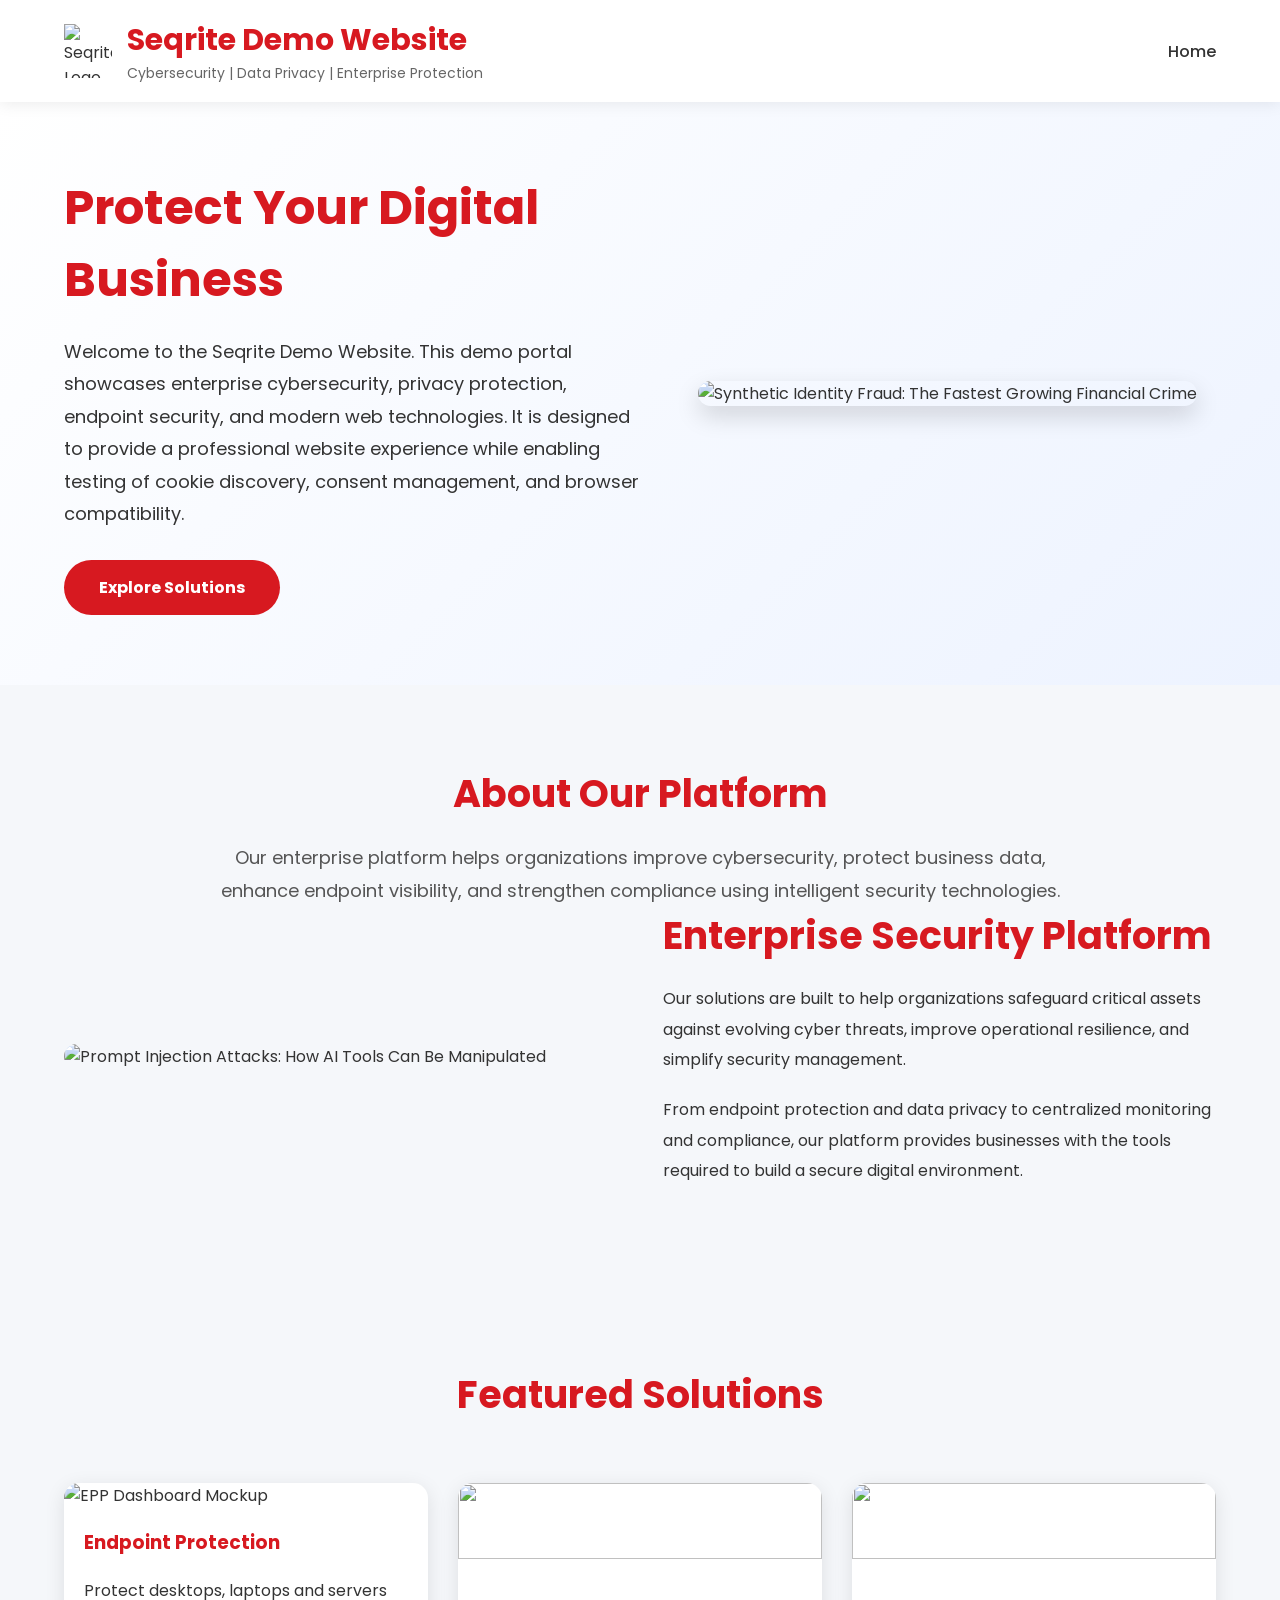
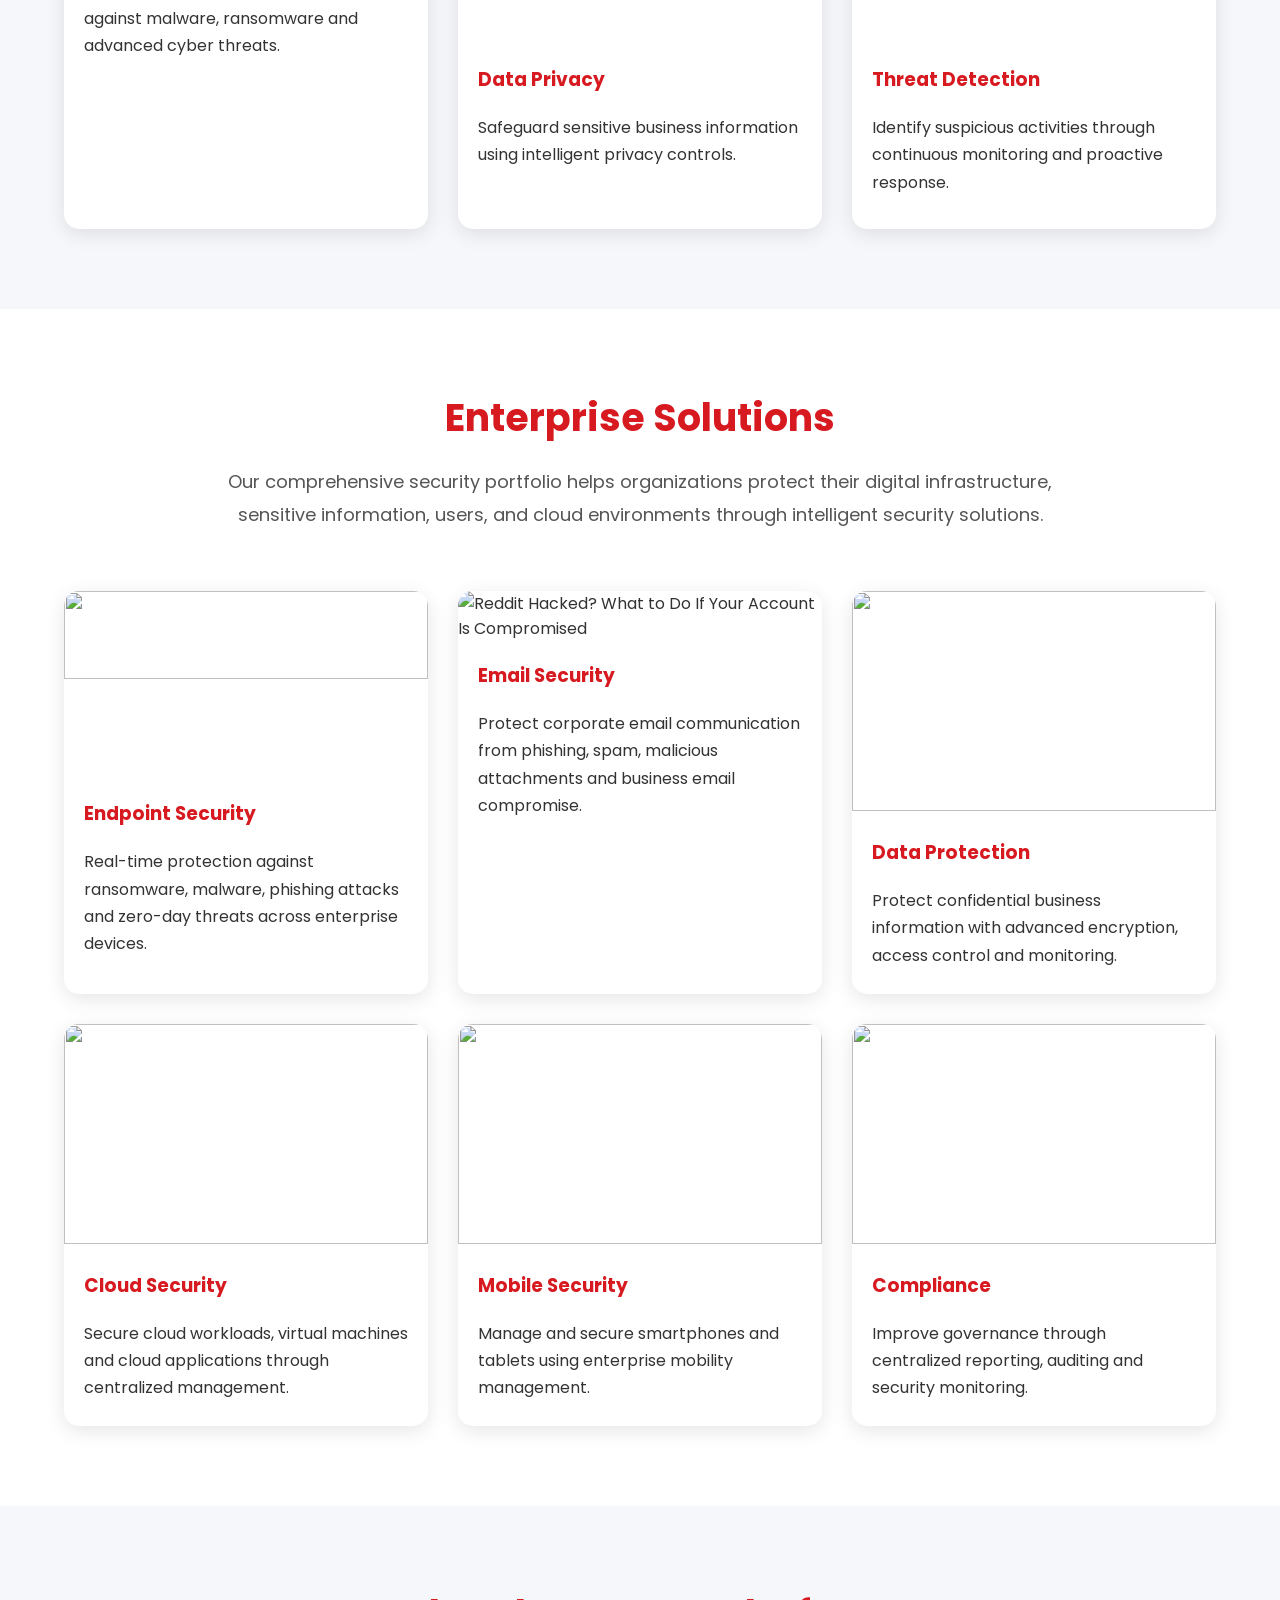
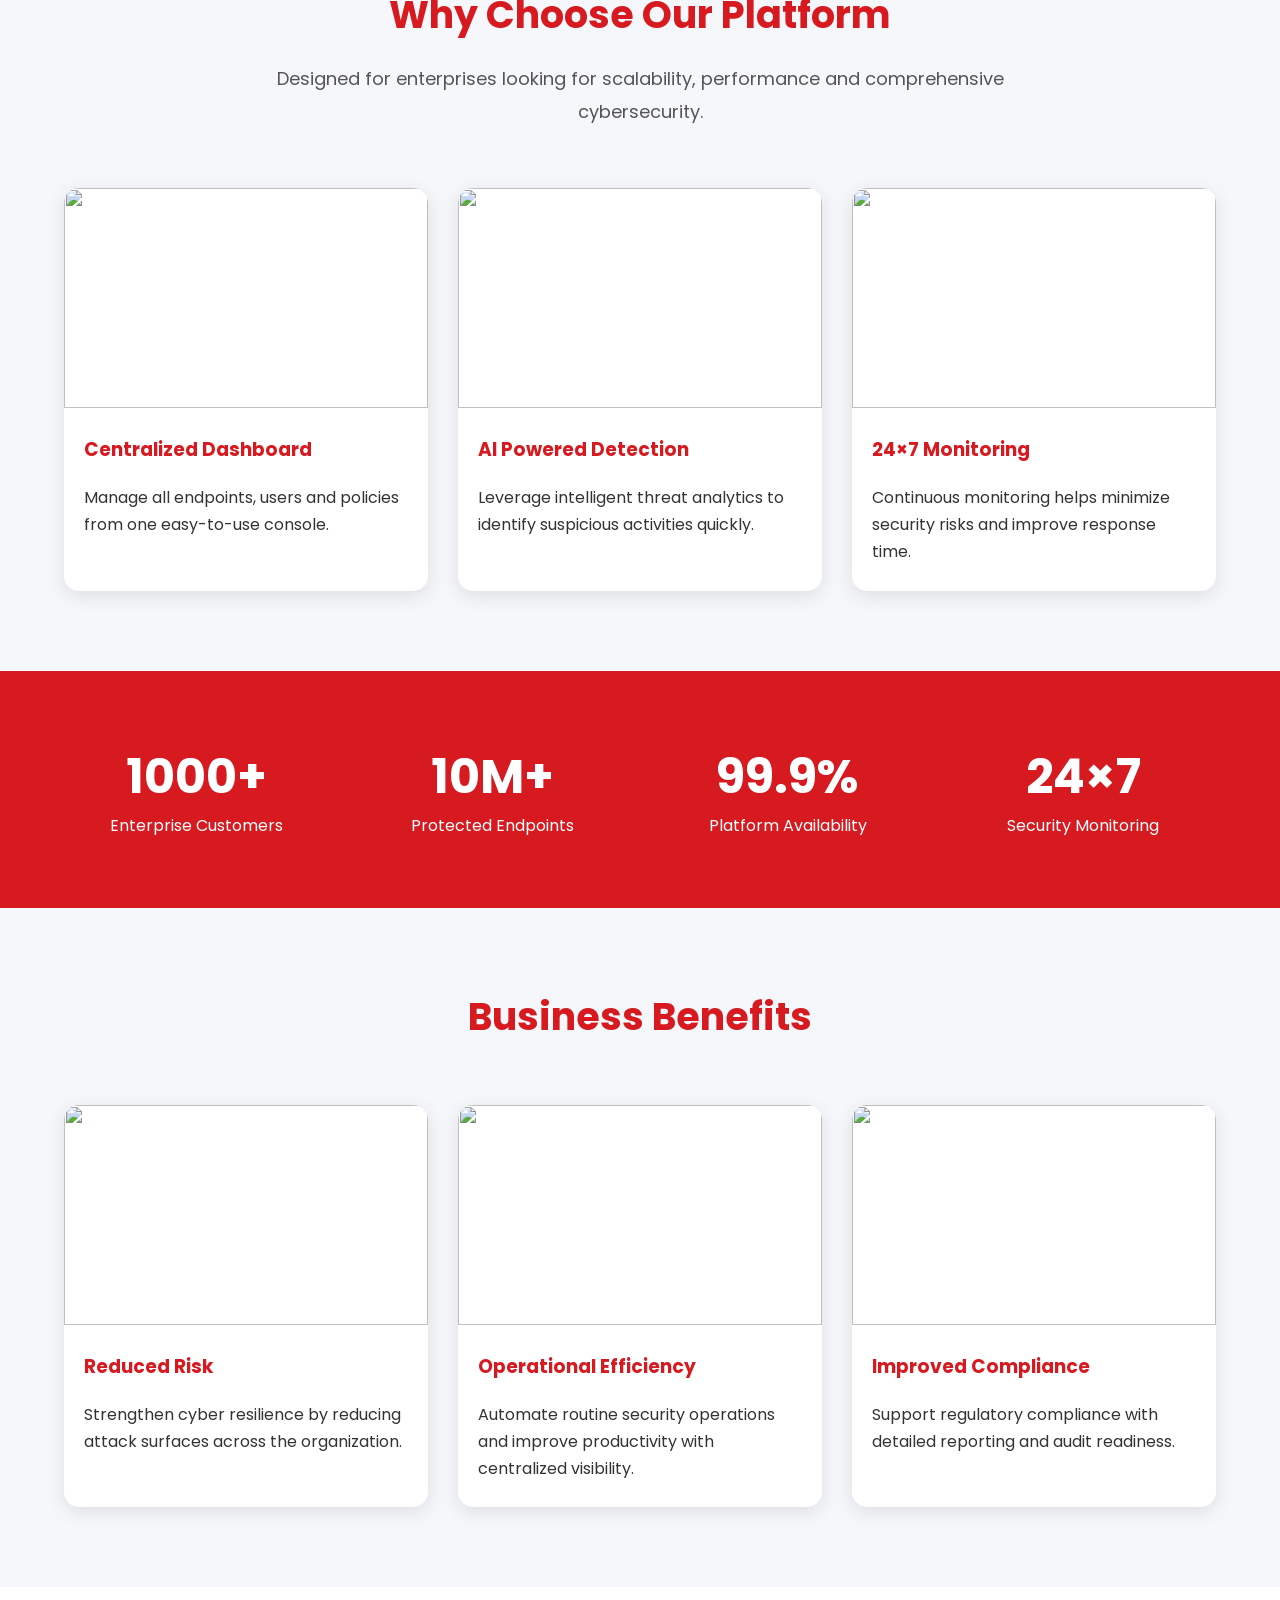
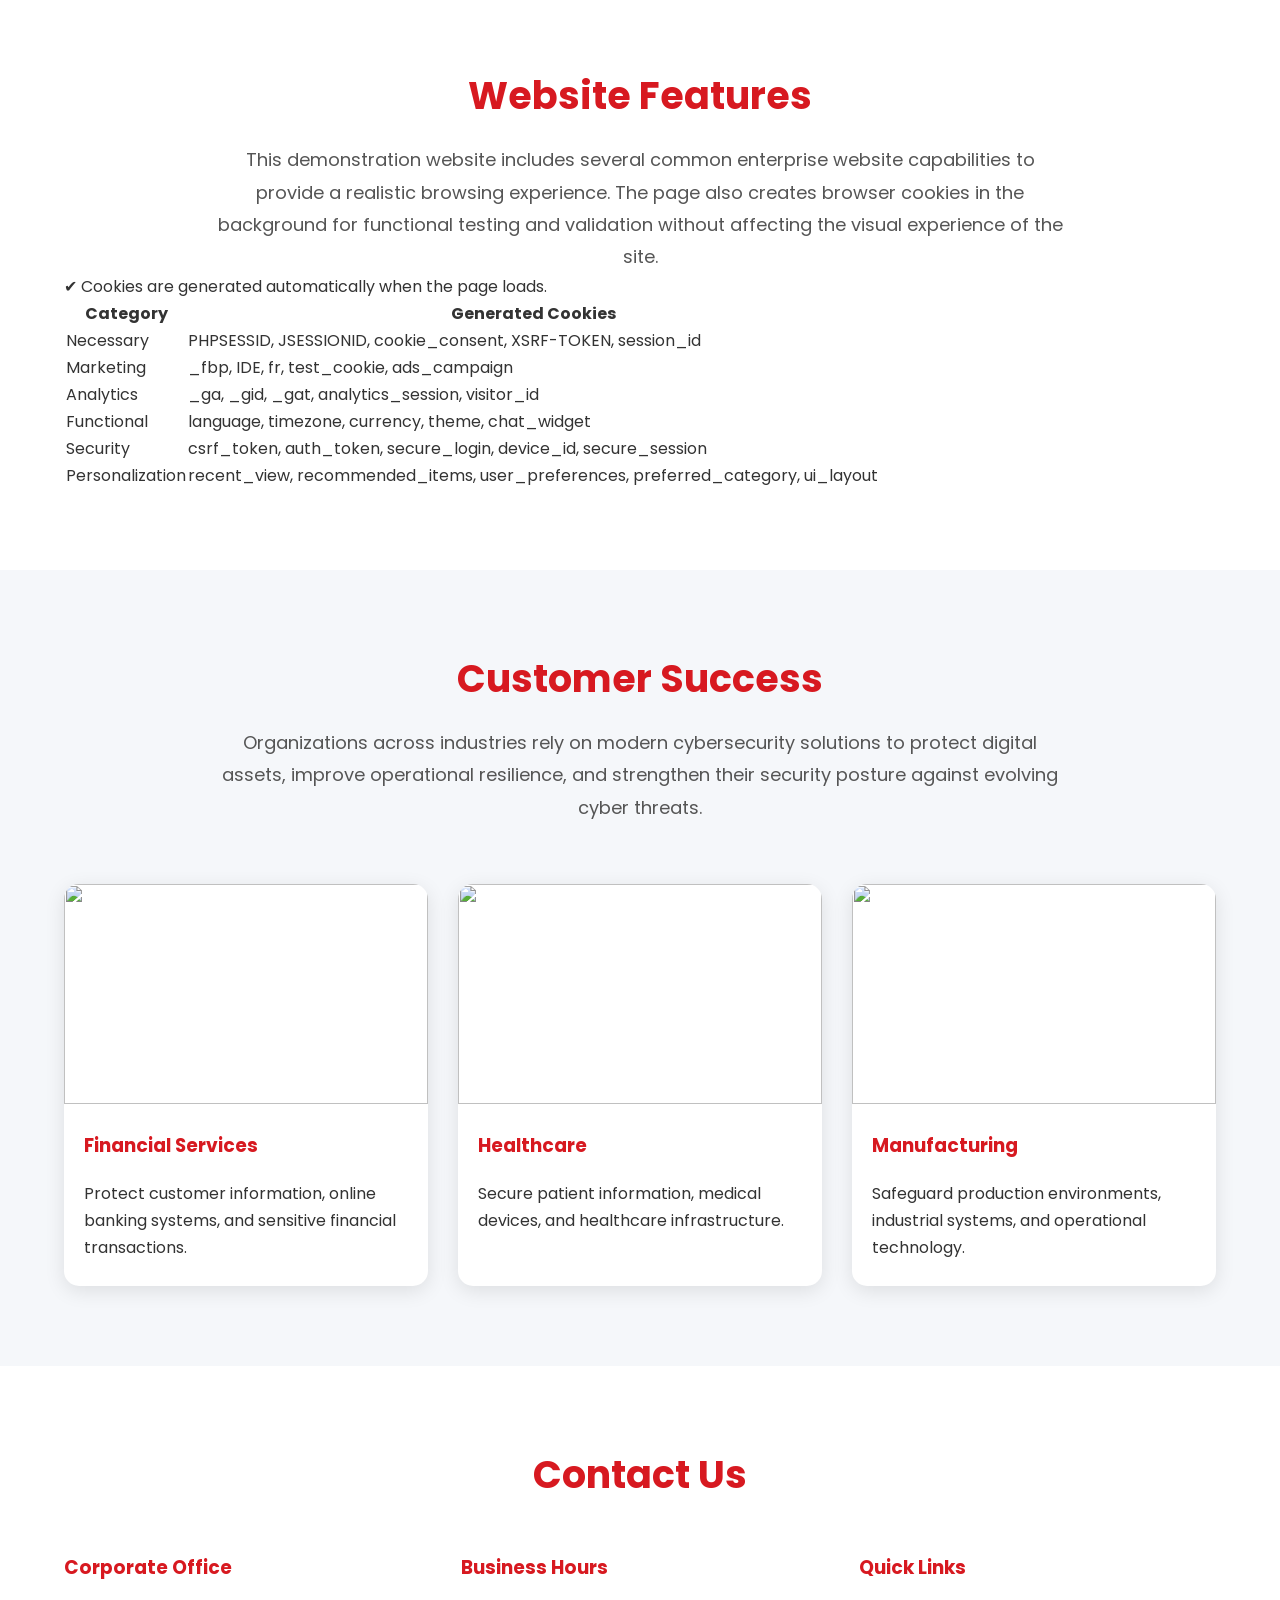
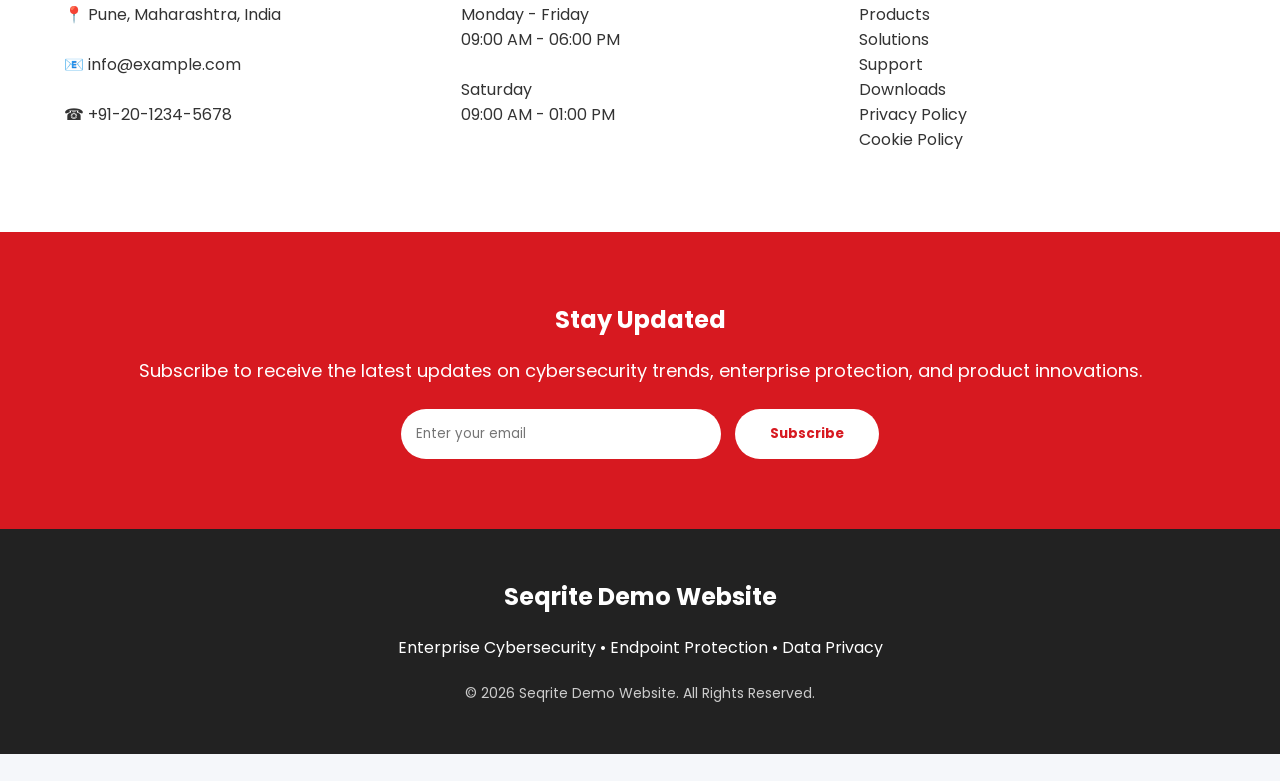
==== commit c0c8cfd3: "Add cookie creation scripts for timezone and session Added scripts to create cookies for timezone an" ====
--- a/index.html
+++ b/index.html
@@ -1355,6 +1355,11 @@
 createCookie("timezone", "Asia/Kolkata", 365);
 </script>
 
+<script type="text/plain" data-type="application/javascript" data-name="necessary">
+createCookie("_rails_session", "xsrf987654", 30);
+createCookie("__cmpQQ_usedCoookies", "xsrf987654", 30);  
+</script>     
+
 <!-- Cookie Consent Launcher  -->
 <link rel="stylesheet" href="https://perf.pre-dataprivacy.com/cmapi/dynamic/v1/config/css/6a7c65a850430acc2a90bd67"/>
 <script type="application/javascript" src="https://perf.pre-dataprivacy.com/cmapi/dynamic/v1/config/js/6a7c65a850430acc2a90bd67"></script>
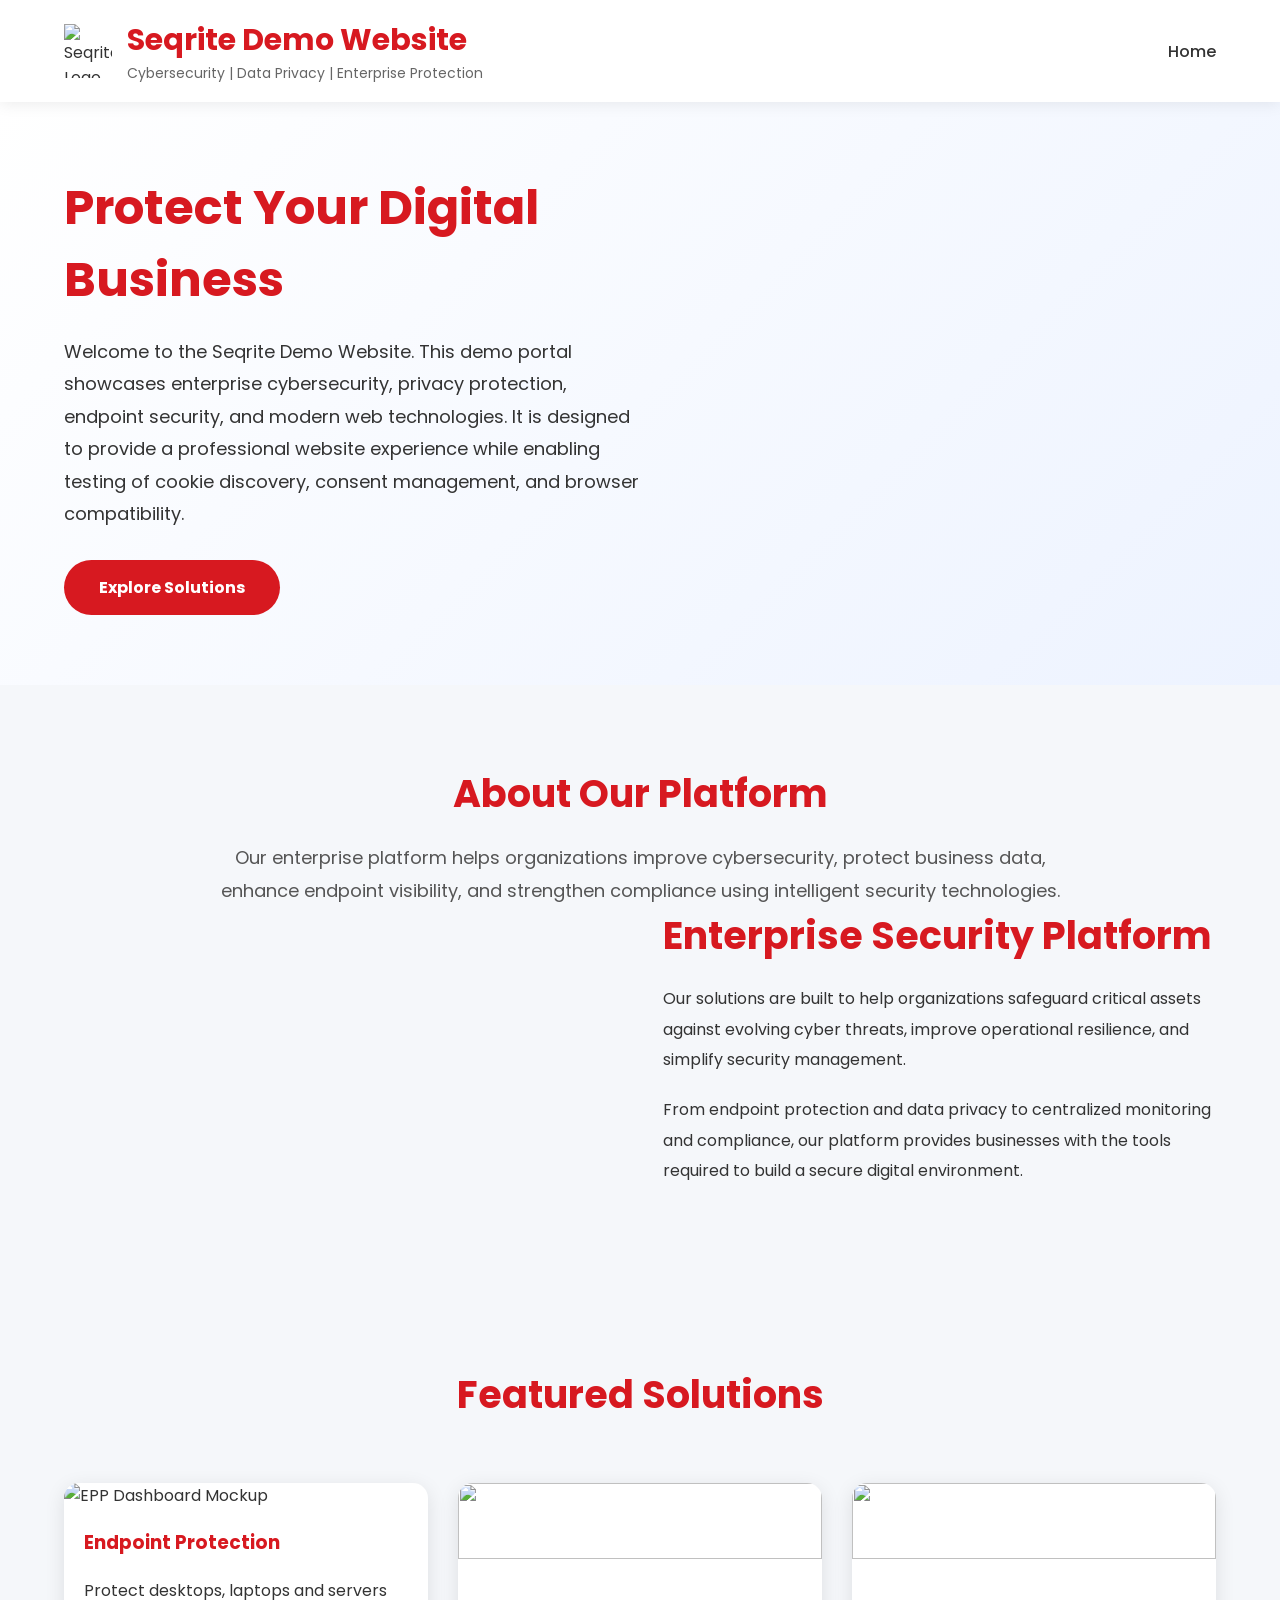
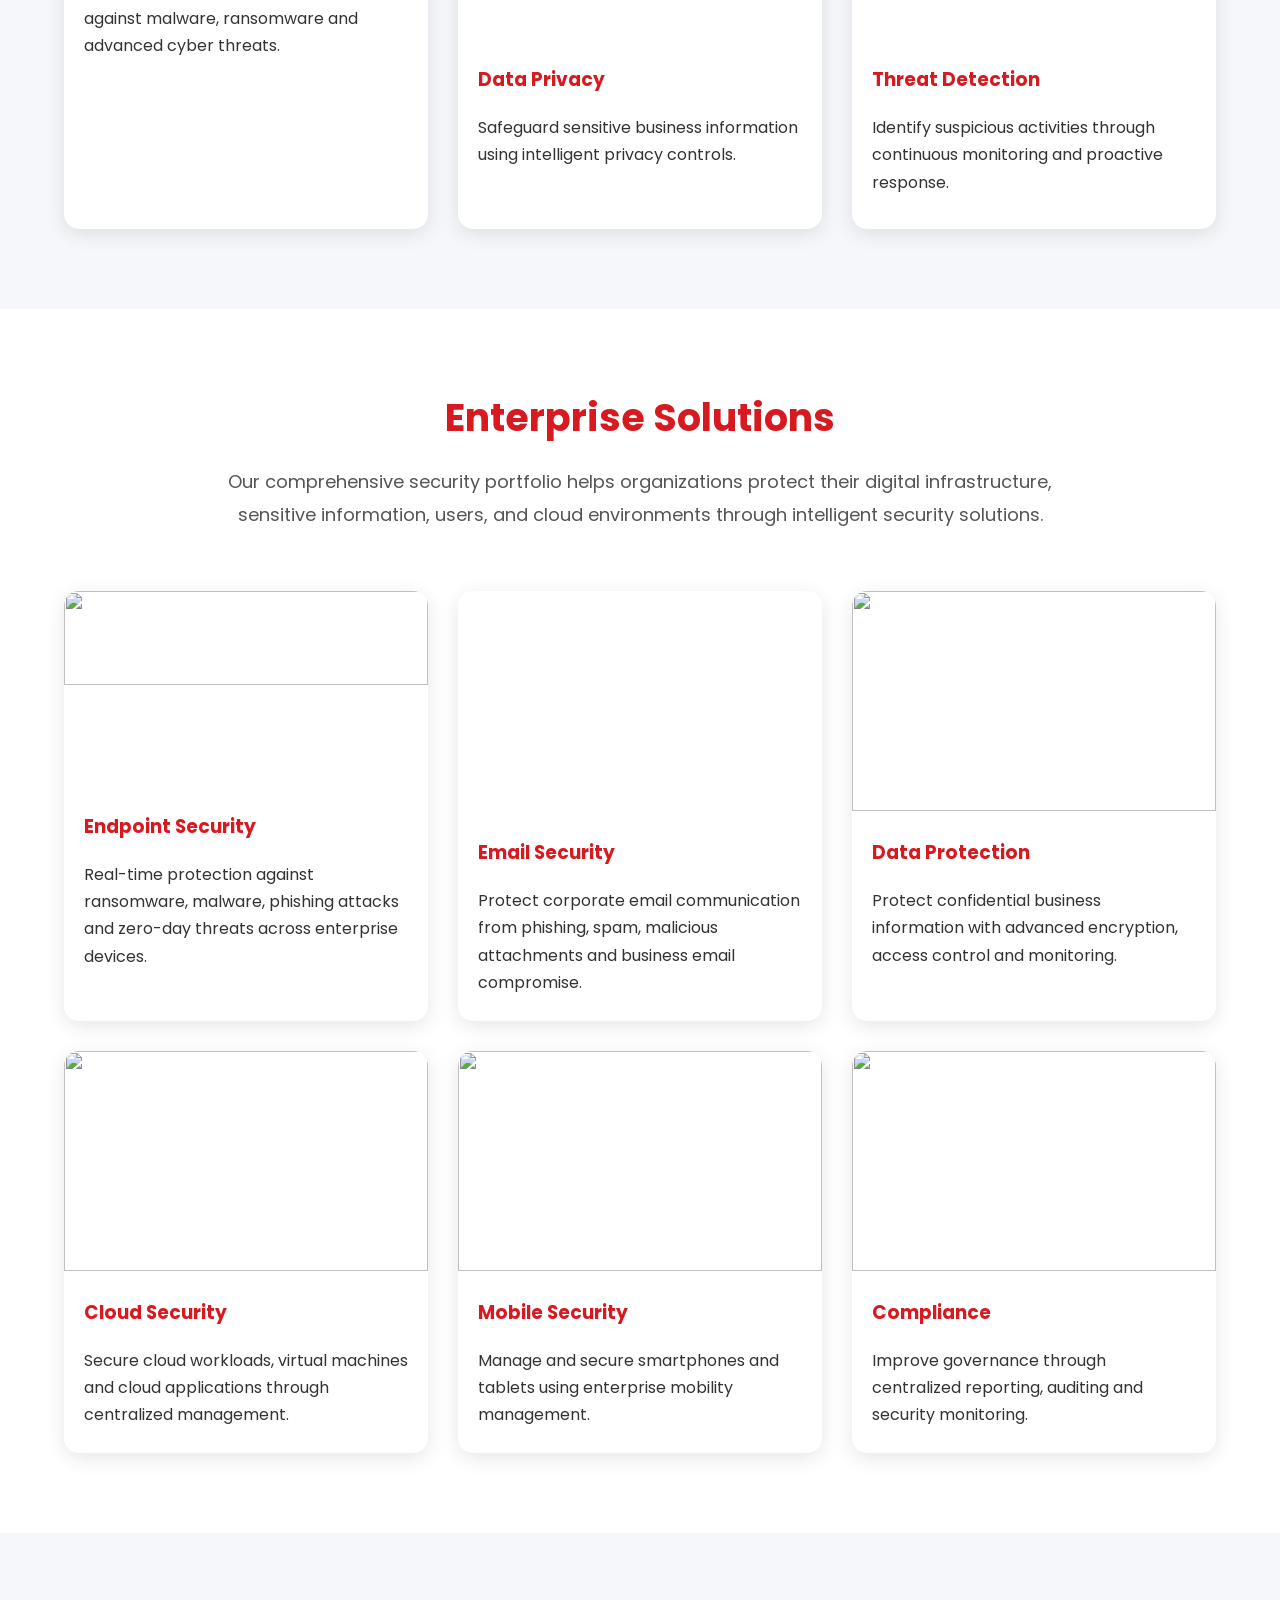
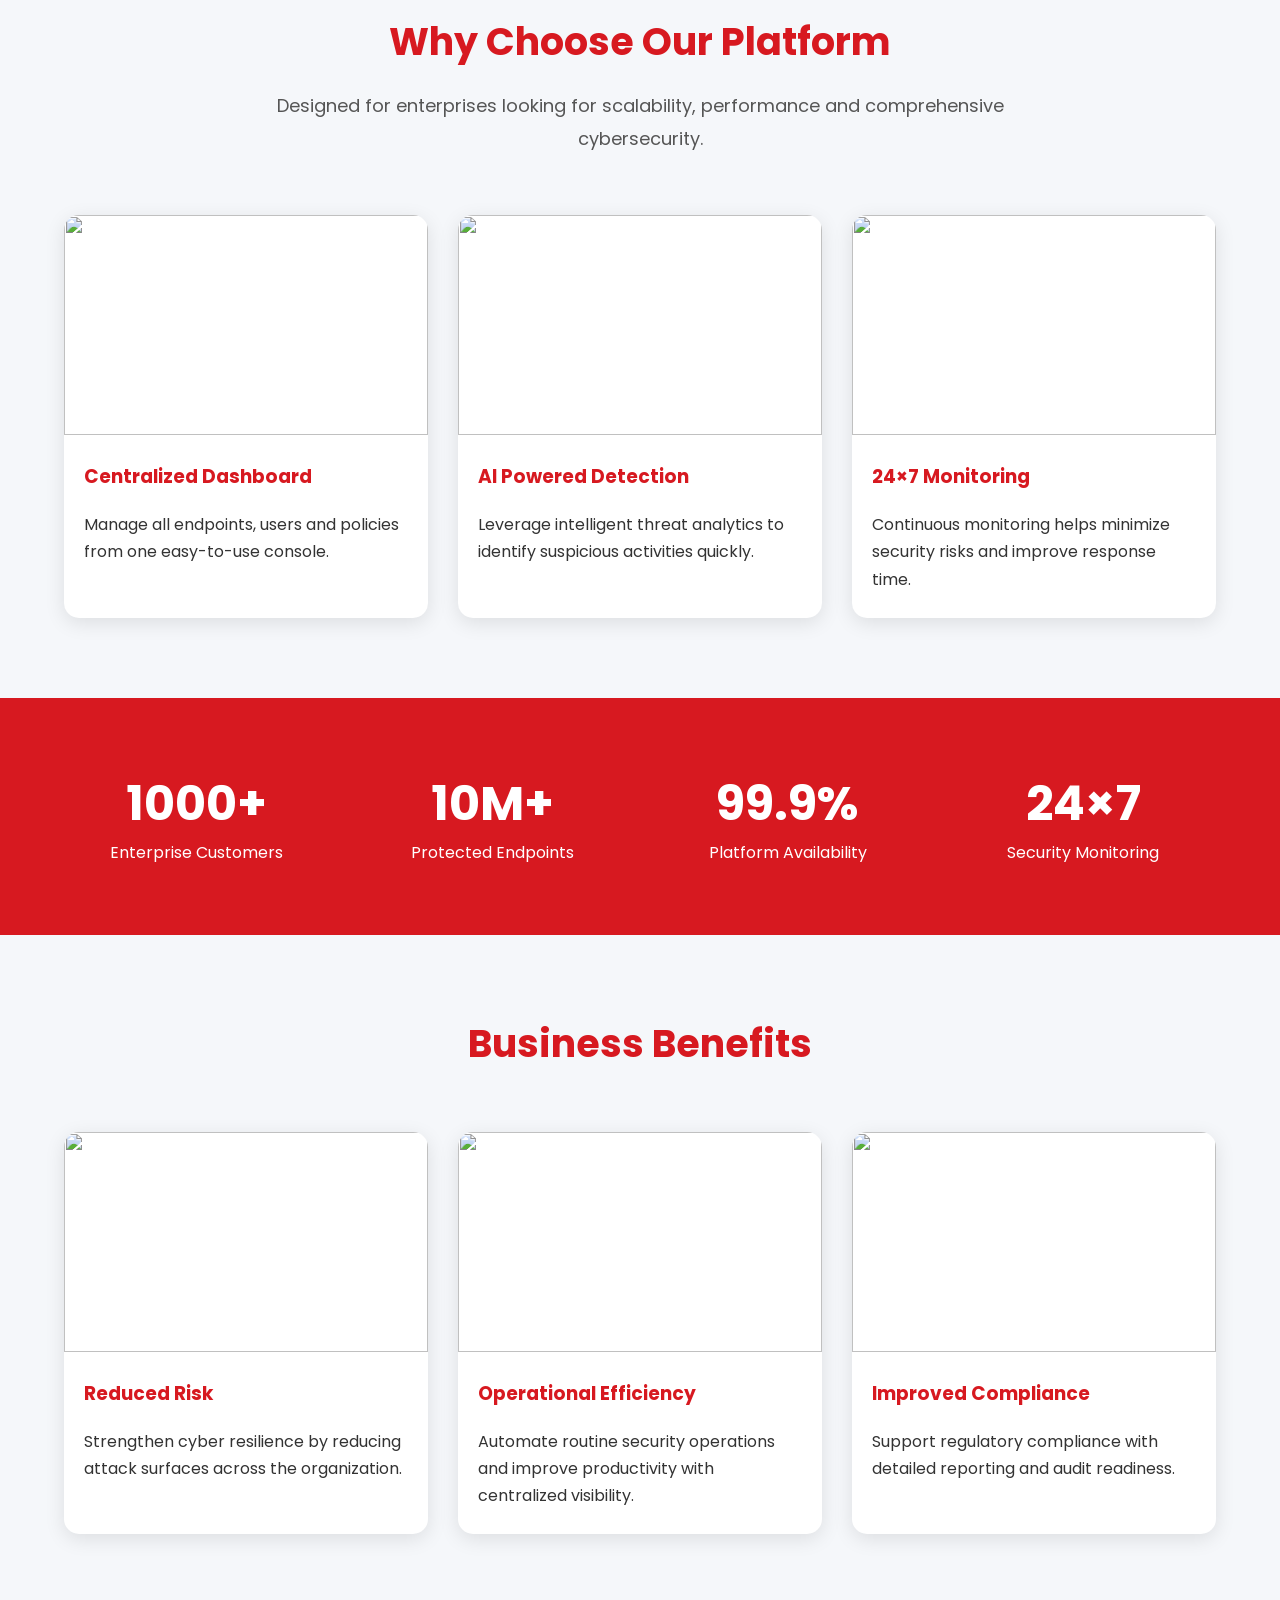
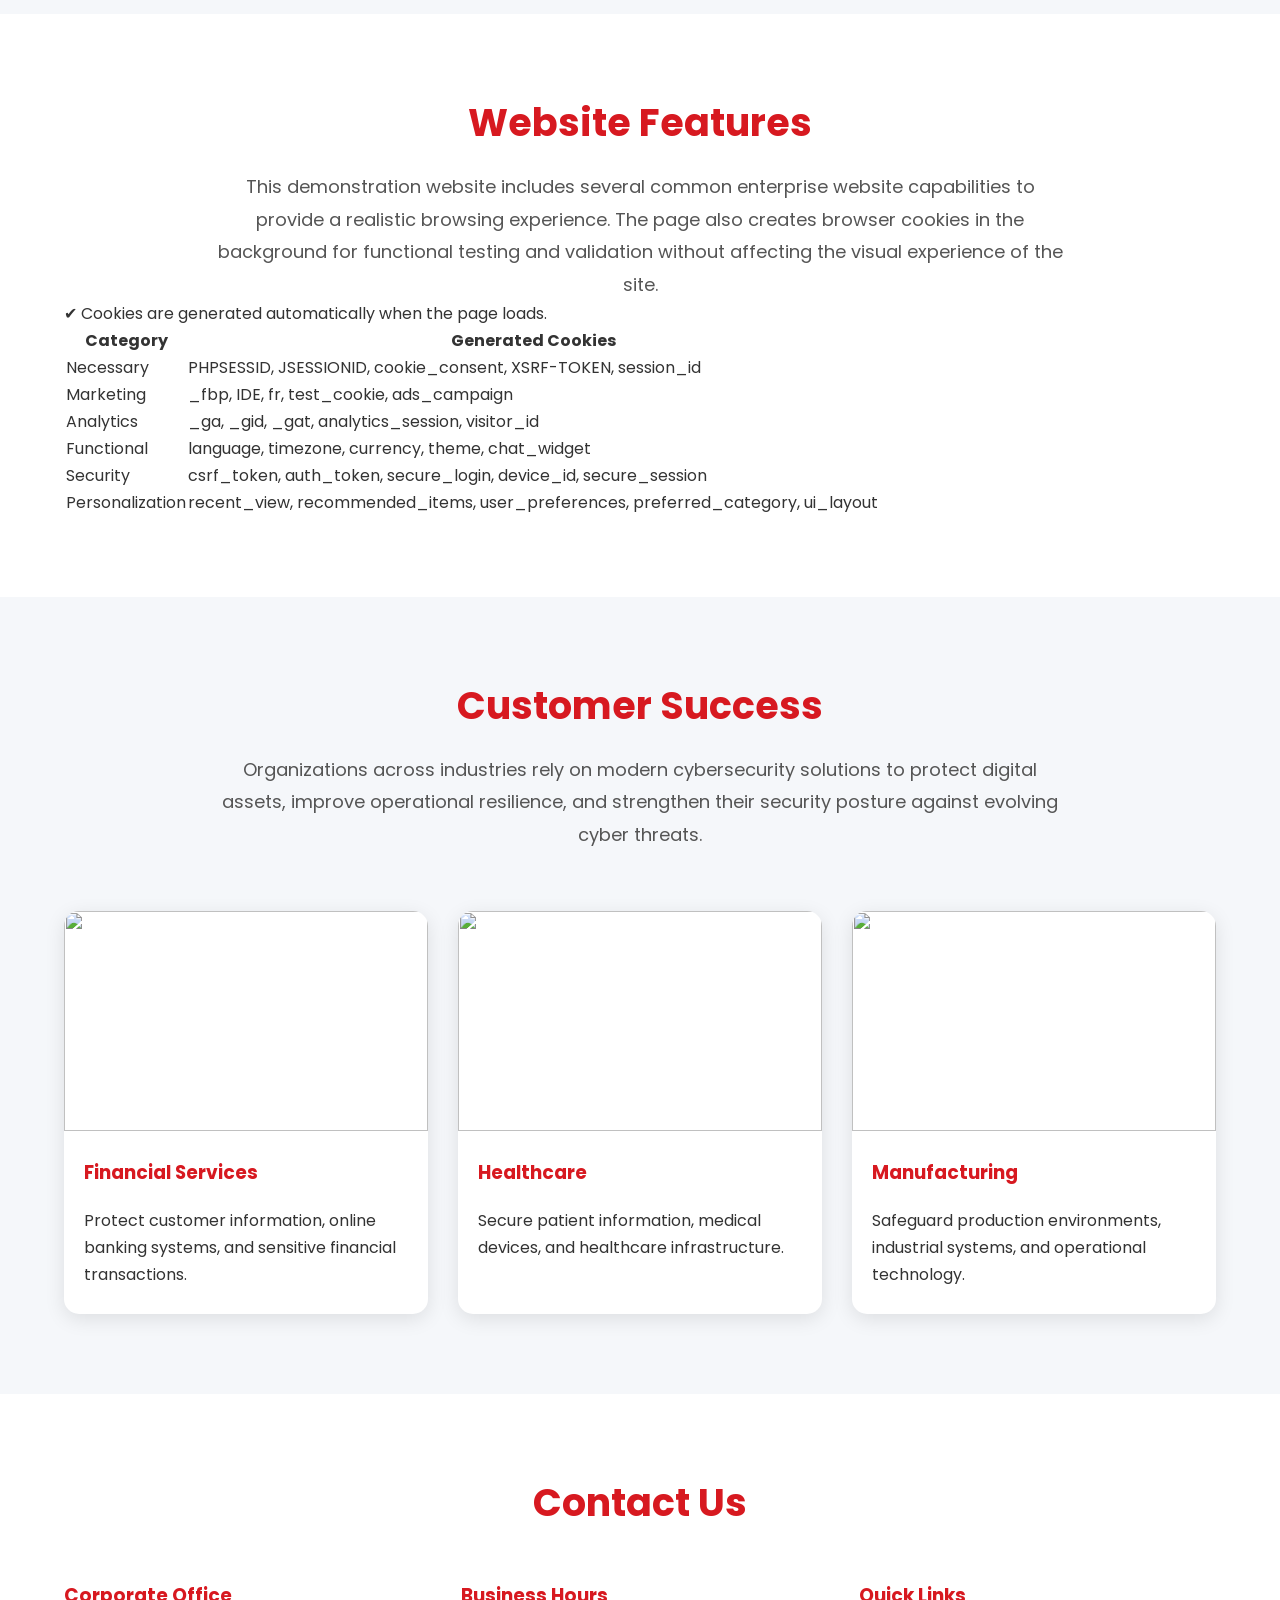
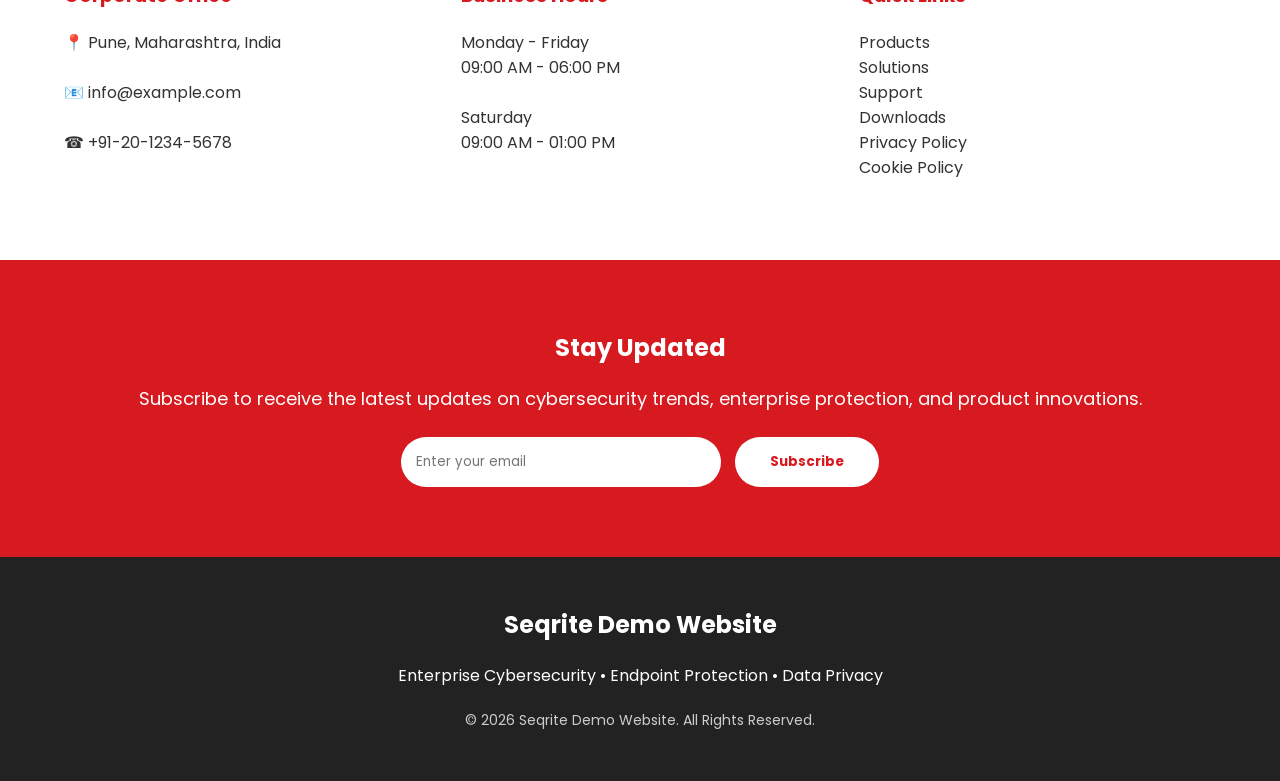
==== commit 9c2837e3: "Add session and additional cookies for tracking Added session and cookie management for user prefere" ====
--- a/index.html
+++ b/index.html
@@ -1302,7 +1302,8 @@
 }
 </script>
 
-<script type="text/plain" data-type="application/javascript" data-name="others"> 
+<!--script type="text/plain" data-type="application/javascript" data-name="others"--> 
+<script>     
 createCookie("cookie_consent", "accepted", 365);
 createCookie("session_id", "SID123456789", 30);
 createCookie("csrf_token", "csrf987654", 30);
@@ -1311,6 +1312,7 @@
 createCookie("analytics_session", "SESSION123", 30);
 createCookie("secure_login", "true", 30);
 createCookie("language", "en", 365);
+createCookie("timezone", "Asia/Kolkata", 365);
 createCookie("currency", "INR", 365);
 createCookie("theme", "dark", 365);
 createCookie("chat_widget", "enabled", 365);
@@ -1319,14 +1321,18 @@
 createCookie("recommended_items", "Mobiles", 365);
 createCookie("user_preferences", "DarkMode", 365);
 createCookie("preferred_category", "Electronics", 365);
-createCookie("ui_layout", "Grid", 365);     
+createCookie("ui_layout", "Grid", 365); 
+createCookie("_rails_session", "xsrf987654", 30);
+createCookie("__cmpQQ_usedCoookies", "xsrf987654", 30);      
 </script>
 
-<script type="text/plain" data-type="application/javascript" data-name="security">
+<!--script type="text/plain" data-type="application/javascript" data-name="security"-->
+<script>     
 createCookie("XSRF-TOKEN", "xsrf987654", 30);     
 </script>
      
-<script type="text/plain" data-type="application/javascript" data-name="marketing">
+<!--script type="text/plain" data-type="application/javascript" data-name="marketing"-->
+<script>     
 createCookie("_fbp", "fb.1.123456789", 90);
 createCookie("visitor_id", "VIS987654", 365);     
 createCookie("_fbc", "facebook_cookie", 90);
@@ -1339,35 +1345,21 @@
 createCookie("_gcl_au", "1.1.987654321.1706500000", 90); 
 </script>
  
-<script type="text/plain" data-type="application/javascript" data-name="analytics">
+<!--script type="text/plain" data-type="application/javascript" data-name="analytics"-->
+<script>     
 createCookie("_ga", "GA1.2.987654321", 730);
 createCookie("_gid", "GA1.2.123456789", 1);
 createCookie("_gat", "1", 1);
 </script>
  
-<script type="text/plain" data-type="application/javascript" data-name="functional">
+<!--script type="text/plain" data-type="application/javascript" data-name="functional"-->
+<script>
 createCookie("test_cookie", "doubleclick", 30);     
 createCookie("PHPSESSID", "A12345BCDE", 30);
 createCookie("JSESSIONID", "JSESSION99887", 30);   
 </script>
- 
-<script type="text/plain" data-type="application/javascript" data-name="personalization">
-createCookie("timezone", "Asia/Kolkata", 365);
-</script>
-
-<script type="text/plain" data-type="application/javascript" data-name="necessary">
-createCookie("_rails_session", "xsrf987654", 30);
-createCookie("__cmpQQ_usedCoookies", "xsrf987654", 30);  
-</script>     
-
-<!-- Cookie Consent Launcher  -->
-<link rel="stylesheet" href="https://perf.pre-dataprivacy.com/cmapi/dynamic/v1/config/css/6a7c65a850430acc2a90bd67"/>
-<script type="application/javascript" src="https://perf.pre-dataprivacy.com/cmapi/dynamic/v1/config/js/6a7c65a850430acc2a90bd67"></script>
-
-<!-- Cookie Preference Centre Launcher -->
-<button type="button" class="pc-preference-btn" style="display:none;" onclick="PrivacyConsent.openPreferenceCentre()">
-  Manage Cookie Preferences
-</button>
-  
+
+</footer>
+
 </body>
 </html>
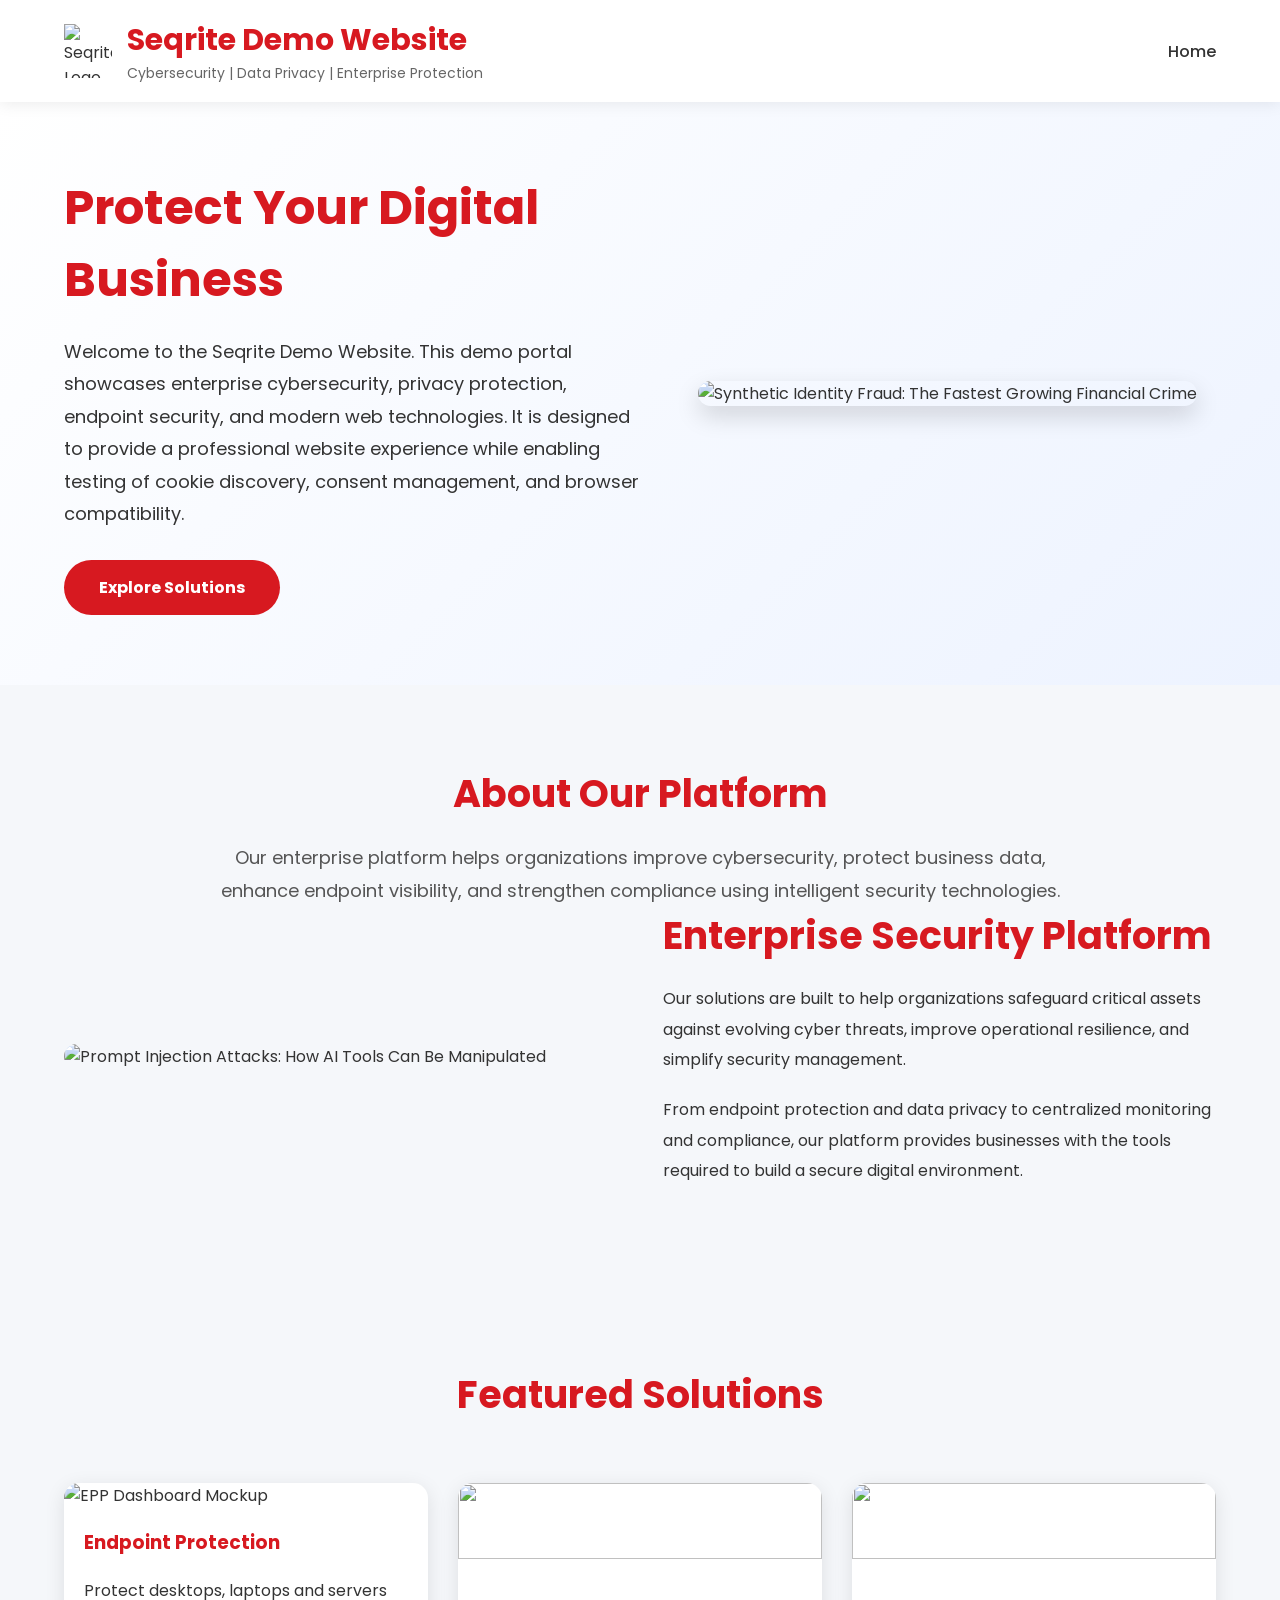
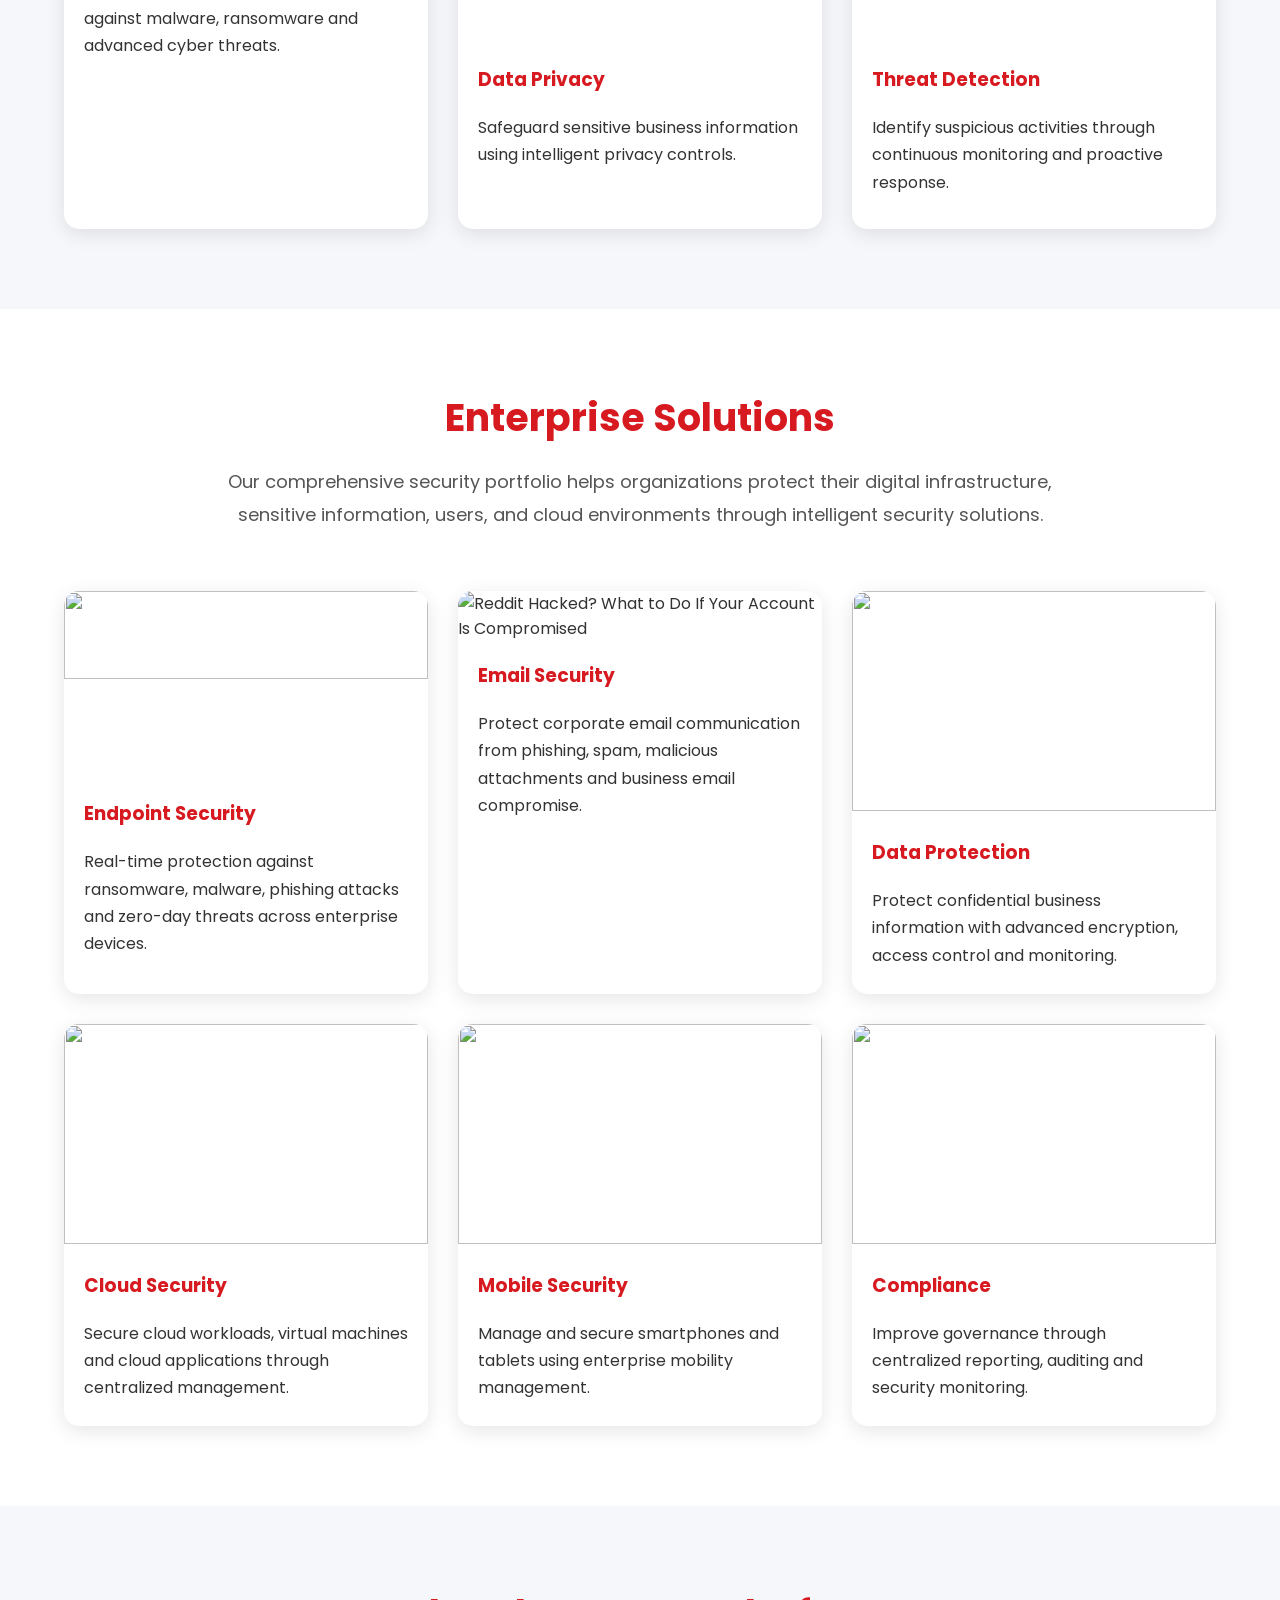
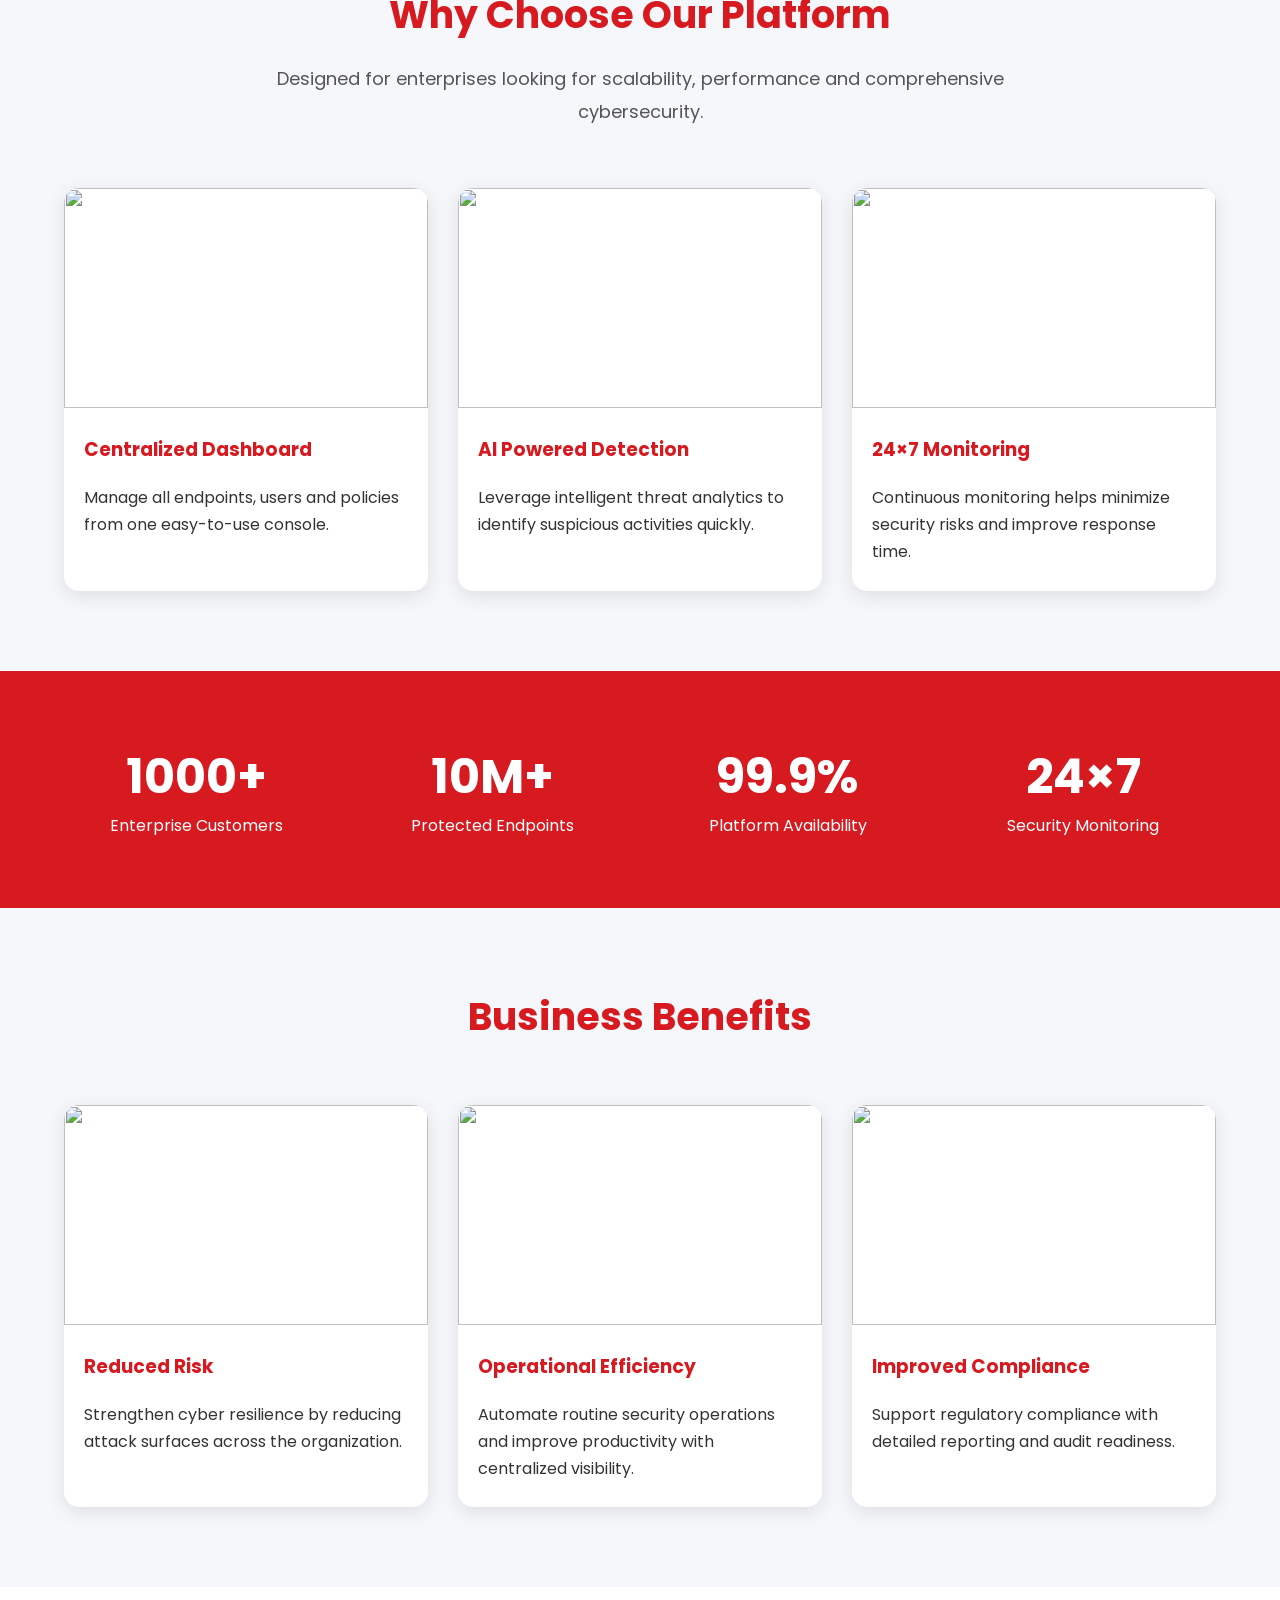
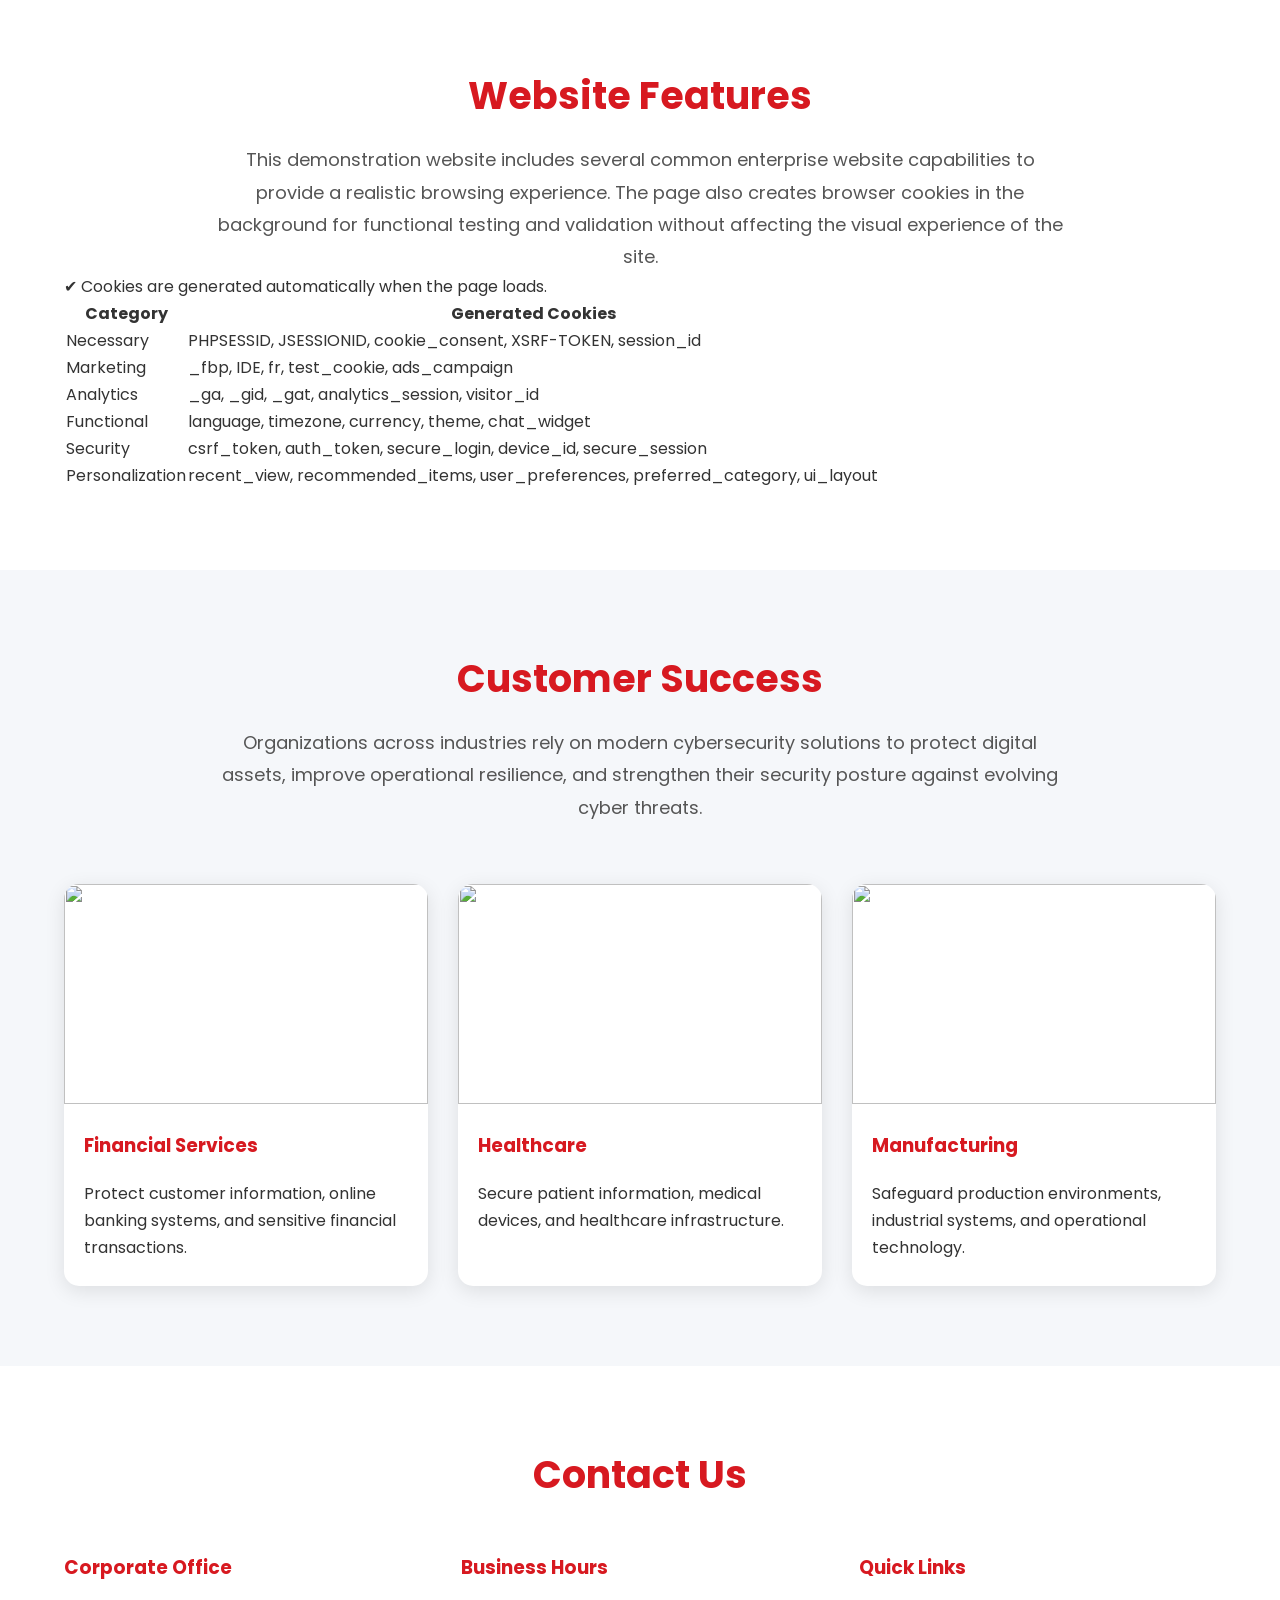
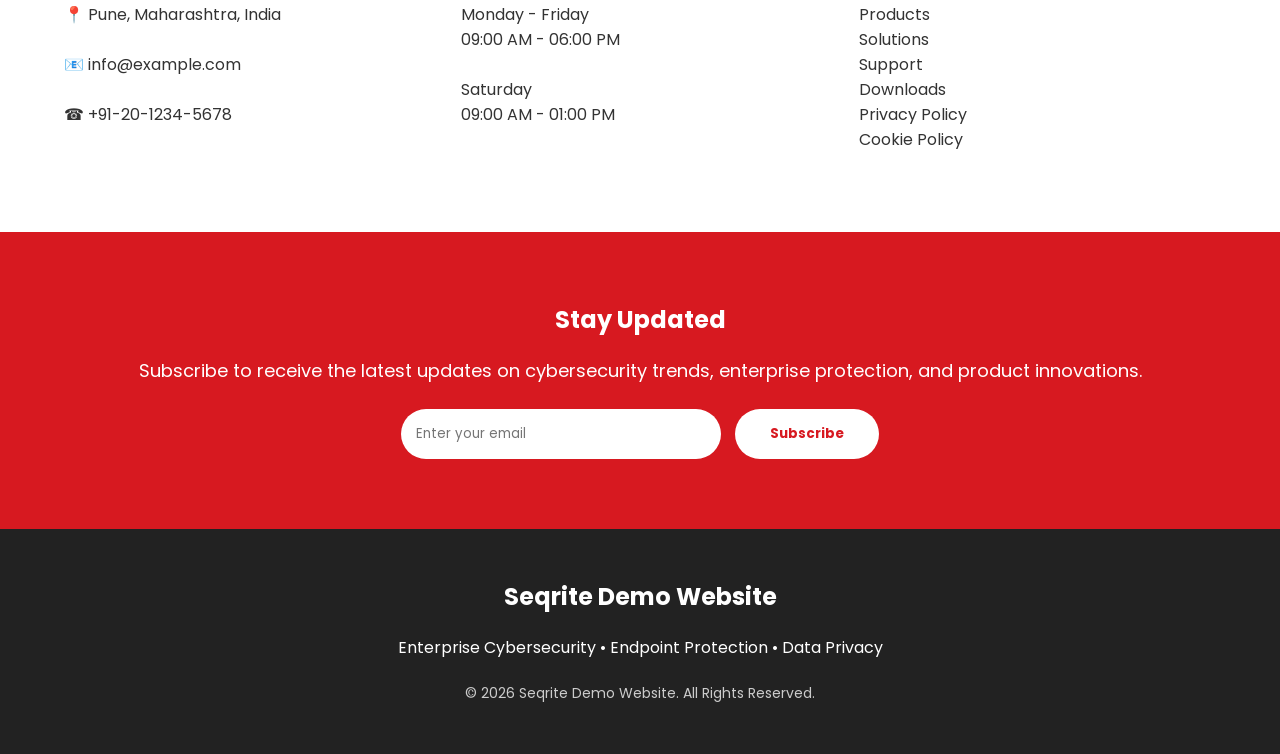
==== commit b0604114: "Rename index_enforcement.html to index.html" ====
--- a/index.html
+++ b/index.html
@@ -1302,8 +1302,7 @@
 }
 </script>
 
-<!--script type="text/plain" data-type="application/javascript" data-name="others"--> 
-<script>     
+<script type="text/plain" data-type="application/javascript" data-name="others"> 
 createCookie("cookie_consent", "accepted", 365);
 createCookie("session_id", "SID123456789", 30);
 createCookie("csrf_token", "csrf987654", 30);
@@ -1312,7 +1311,6 @@
 createCookie("analytics_session", "SESSION123", 30);
 createCookie("secure_login", "true", 30);
 createCookie("language", "en", 365);
-createCookie("timezone", "Asia/Kolkata", 365);
 createCookie("currency", "INR", 365);
 createCookie("theme", "dark", 365);
 createCookie("chat_widget", "enabled", 365);
@@ -1321,18 +1319,14 @@
 createCookie("recommended_items", "Mobiles", 365);
 createCookie("user_preferences", "DarkMode", 365);
 createCookie("preferred_category", "Electronics", 365);
-createCookie("ui_layout", "Grid", 365); 
-createCookie("_rails_session", "xsrf987654", 30);
-createCookie("__cmpQQ_usedCoookies", "xsrf987654", 30);      
+createCookie("ui_layout", "Grid", 365);     
 </script>
 
-<!--script type="text/plain" data-type="application/javascript" data-name="security"-->
-<script>     
+<script type="text/plain" data-type="application/javascript" data-name="security">
 createCookie("XSRF-TOKEN", "xsrf987654", 30);     
 </script>
      
-<!--script type="text/plain" data-type="application/javascript" data-name="marketing"-->
-<script>     
+<script type="text/plain" data-type="application/javascript" data-name="marketing">
 createCookie("_fbp", "fb.1.123456789", 90);
 createCookie("visitor_id", "VIS987654", 365);     
 createCookie("_fbc", "facebook_cookie", 90);
@@ -1345,21 +1339,35 @@
 createCookie("_gcl_au", "1.1.987654321.1706500000", 90); 
 </script>
  
-<!--script type="text/plain" data-type="application/javascript" data-name="analytics"-->
-<script>     
+<script type="text/plain" data-type="application/javascript" data-name="analytics">
 createCookie("_ga", "GA1.2.987654321", 730);
 createCookie("_gid", "GA1.2.123456789", 1);
 createCookie("_gat", "1", 1);
 </script>
  
-<!--script type="text/plain" data-type="application/javascript" data-name="functional"-->
-<script>
+<script type="text/plain" data-type="application/javascript" data-name="functional">
 createCookie("test_cookie", "doubleclick", 30);     
 createCookie("PHPSESSID", "A12345BCDE", 30);
 createCookie("JSESSIONID", "JSESSION99887", 30);   
 </script>
-
-</footer>
-
+ 
+<script type="text/plain" data-type="application/javascript" data-name="personalization">
+createCookie("timezone", "Asia/Kolkata", 365);
+</script>
+
+<script type="text/plain" data-type="application/javascript" data-name="necessary">
+createCookie("_rails_session", "xsrf987654", 30);
+createCookie("__cmpQQ_usedCoookies", "xsrf987654", 30);  
+</script>     
+
+<!-- Cookie Consent Launcher  -->
+<link rel="stylesheet" href="https://perf.pre-dataprivacy.com/cmapi/dynamic/v1/config/css/6a7c65a850430acc2a90bd67"/>
+<script type="application/javascript" src="https://perf.pre-dataprivacy.com/cmapi/dynamic/v1/config/js/6a7c65a850430acc2a90bd67"></script>
+
+<!-- Cookie Preference Centre Launcher -->
+<button type="button" class="pc-preference-btn" style="display:none;" onclick="PrivacyConsent.openPreferenceCentre()">
+  Manage Cookie Preferences
+</button>
+  
 </body>
 </html>
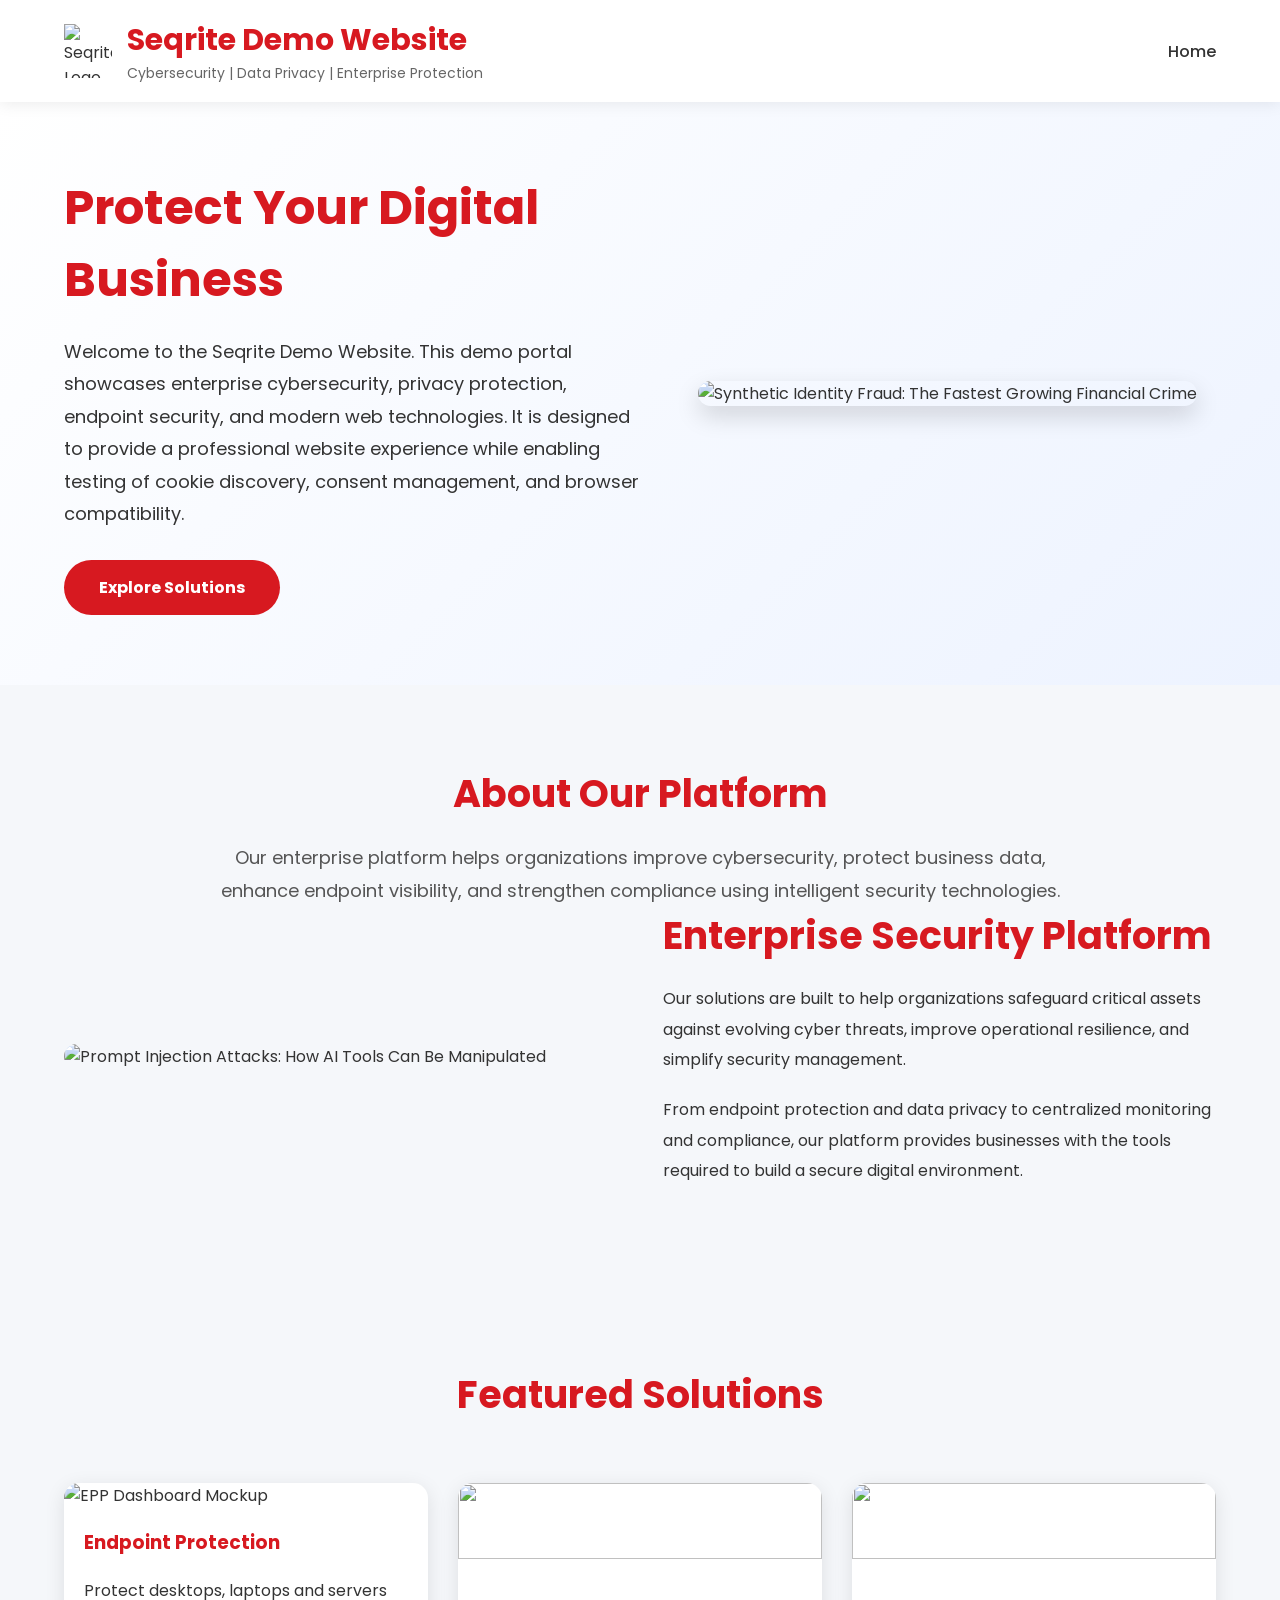
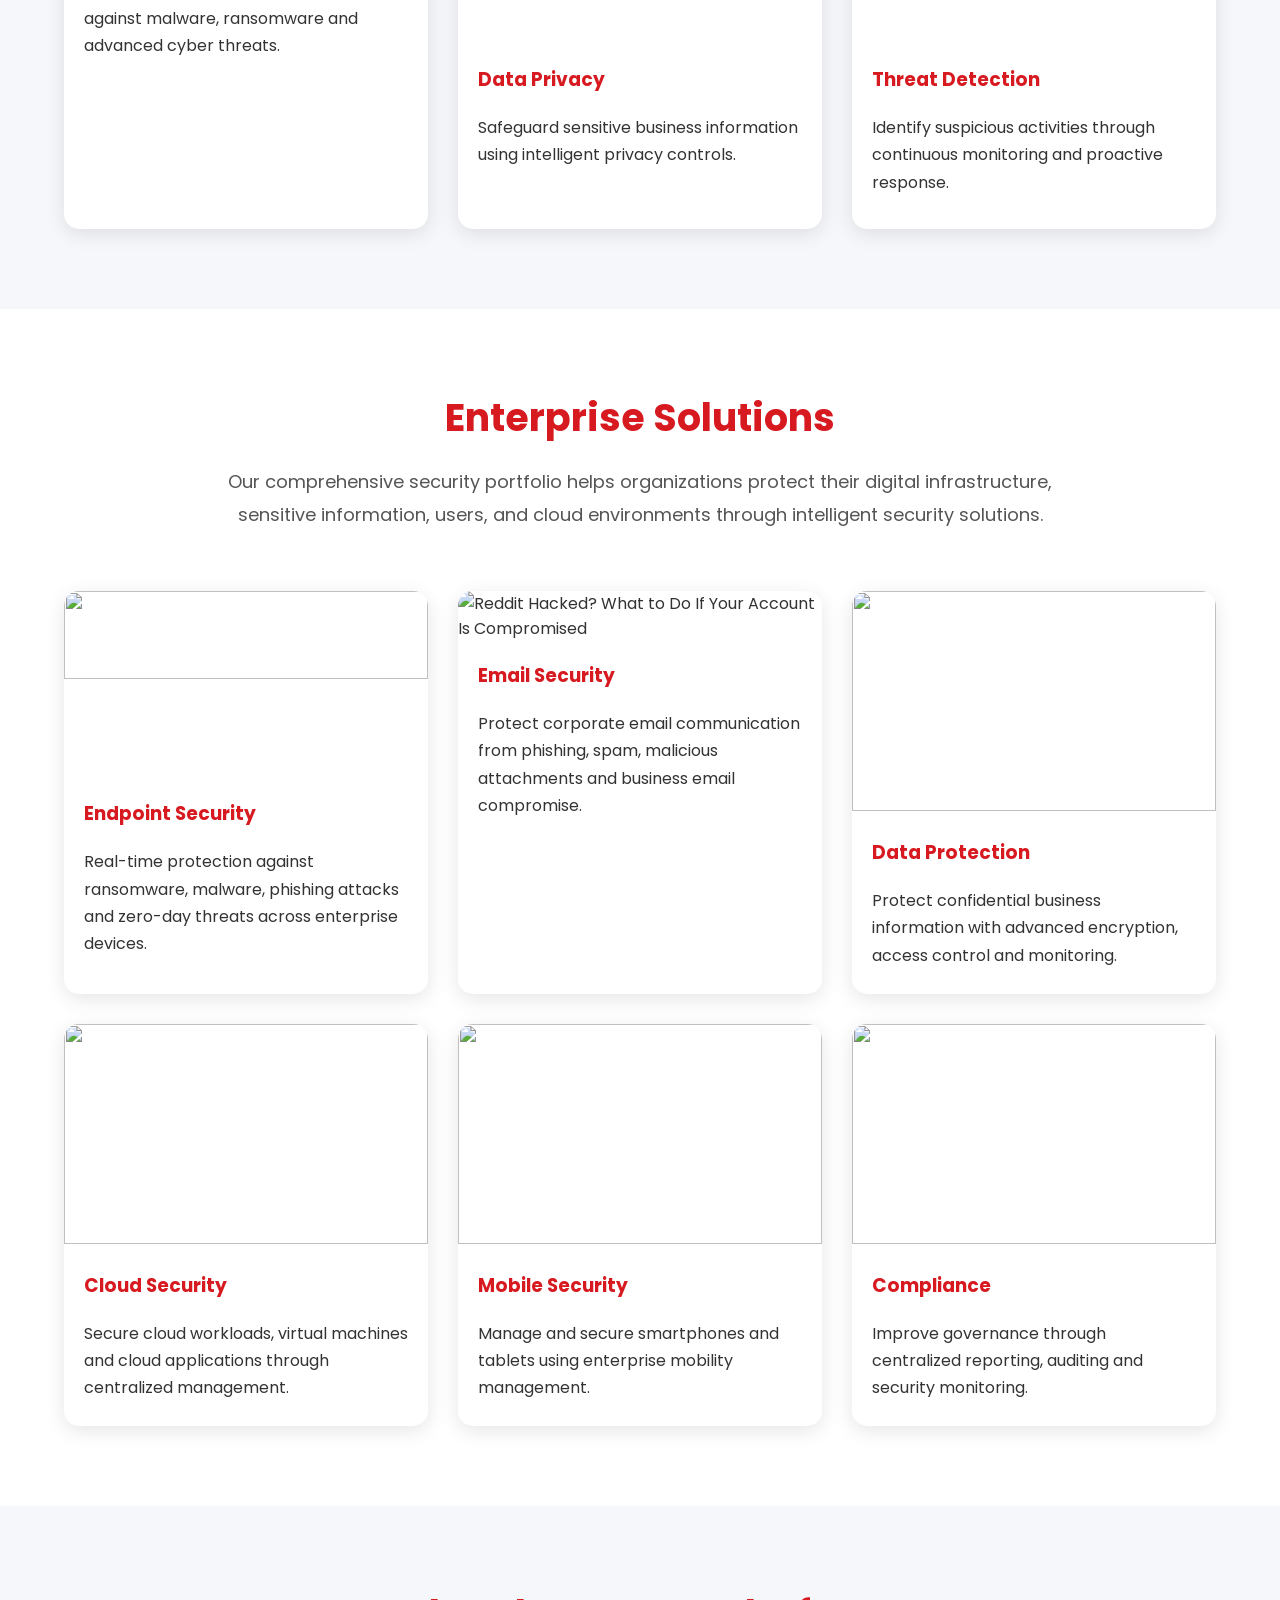
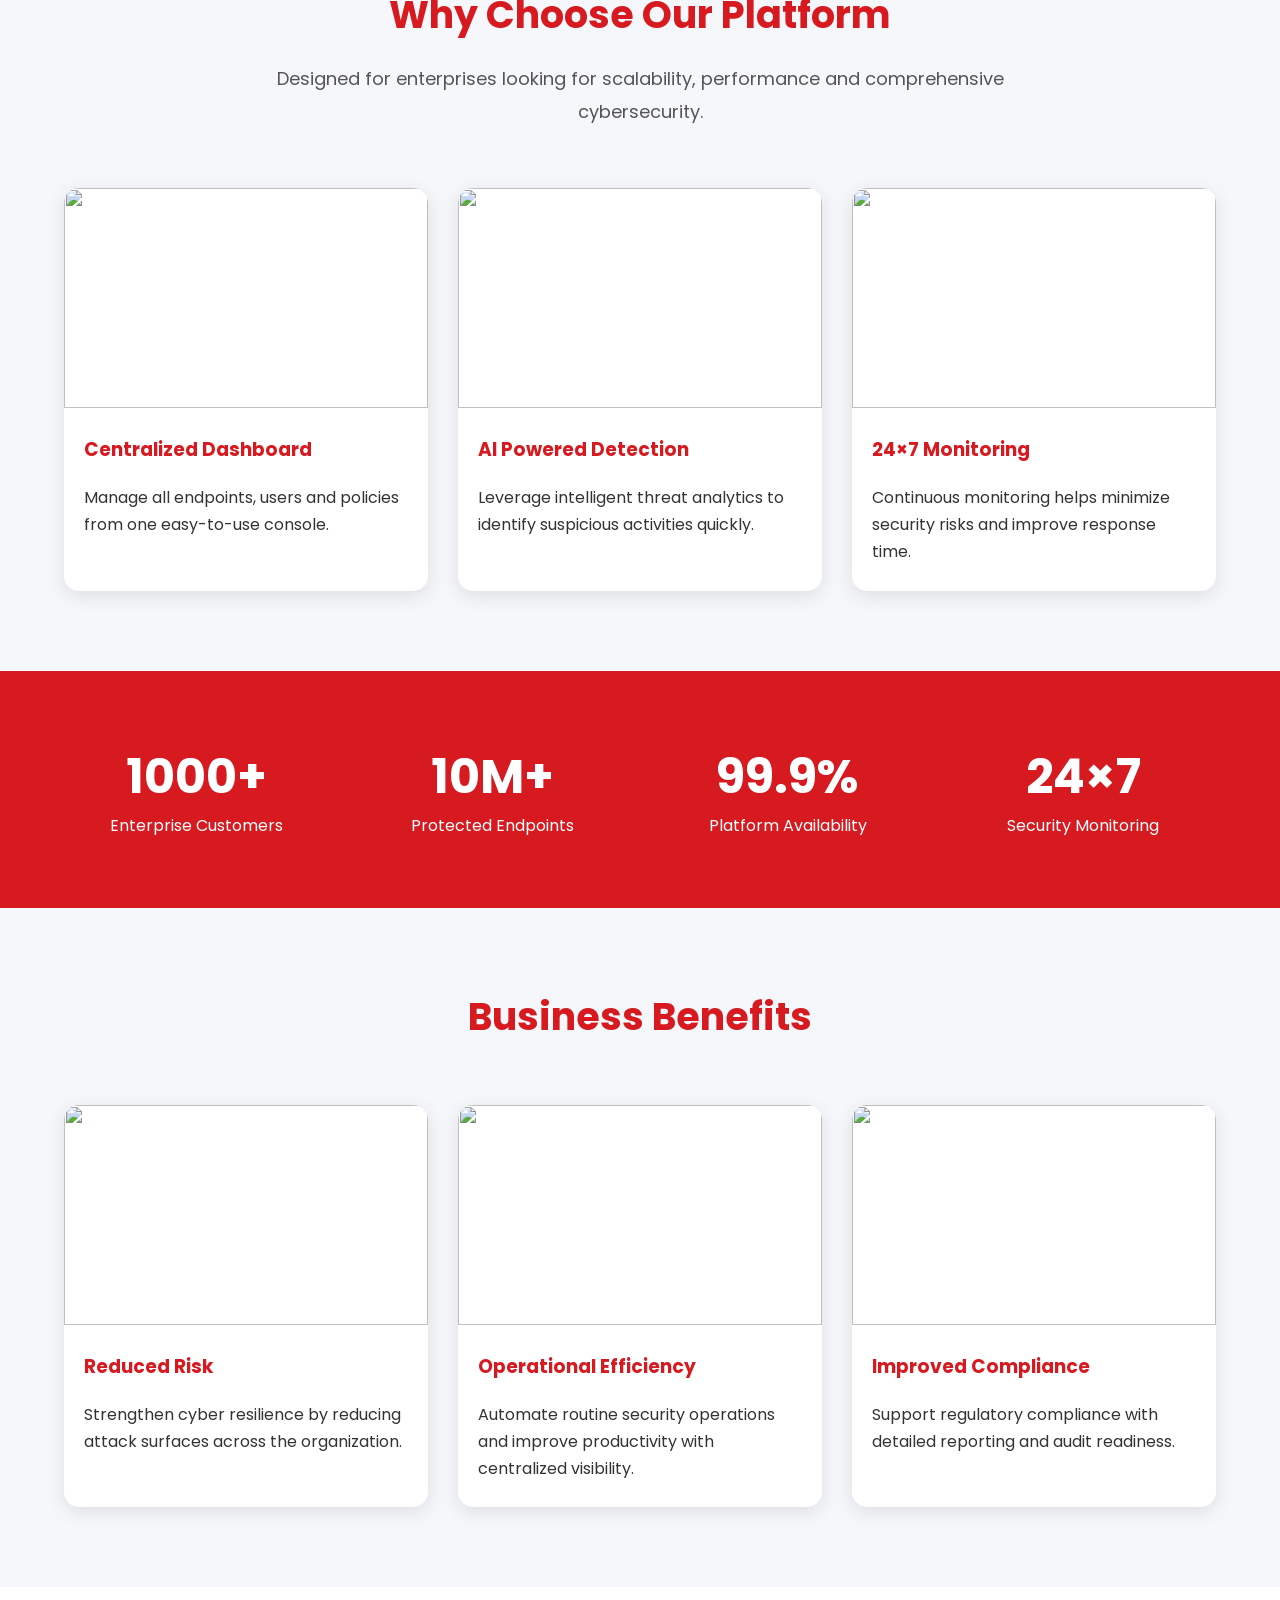
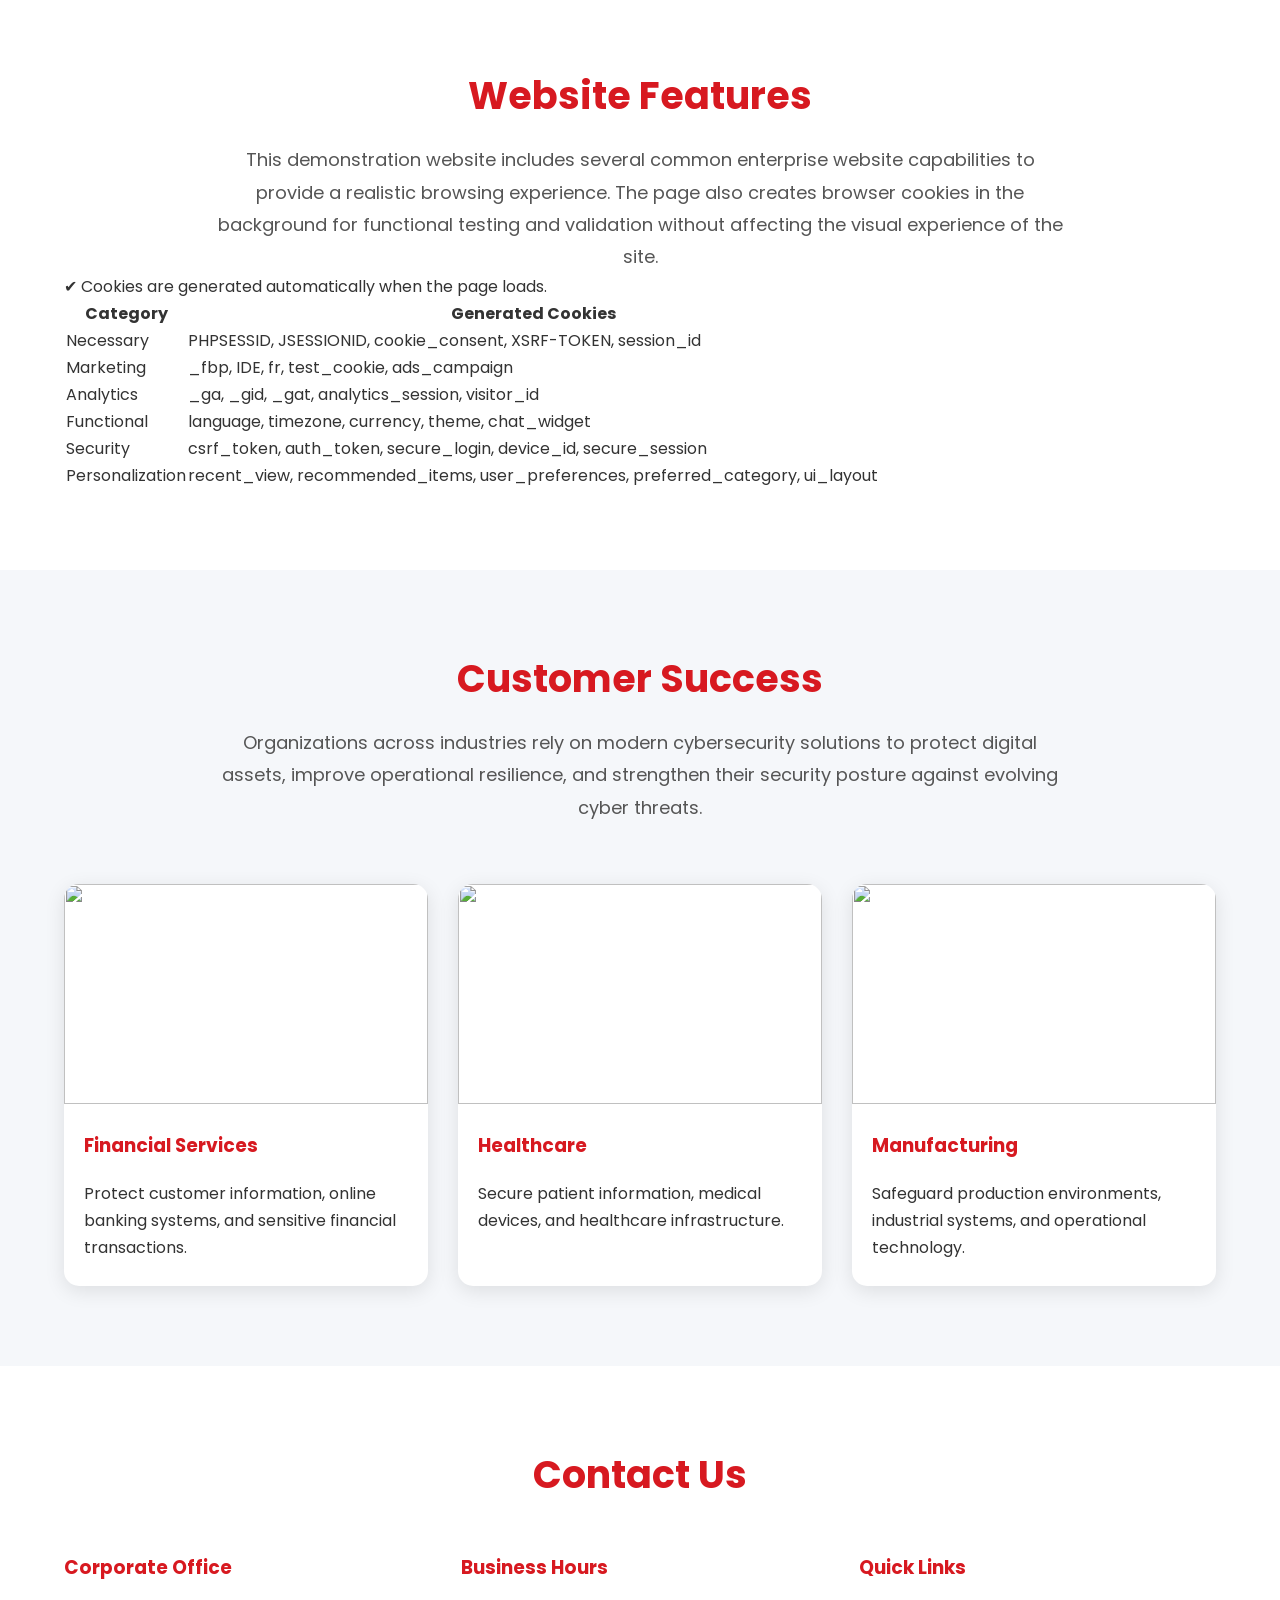
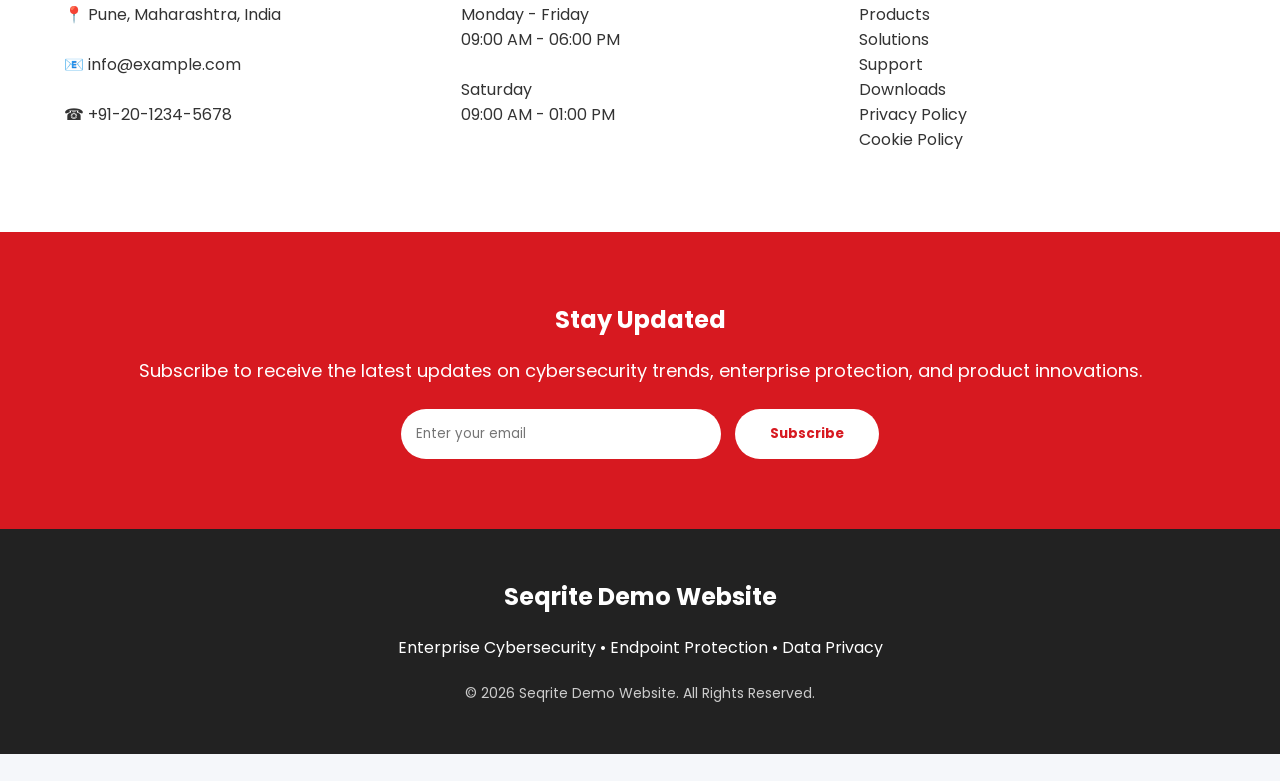
==== commit fc826ca7: "Update cookie consent implementation in index.html Added new cookie consent styles and scripts." ====
--- a/index.html
+++ b/index.html
@@ -1361,12 +1361,15 @@
 </script>     
 
 <!-- Cookie Consent Launcher  -->
-<link rel="stylesheet" href="https://perf.pre-dataprivacy.com/cmapi/dynamic/v1/config/css/6a7c65a850430acc2a90bd67"/>
-<script type="application/javascript" src="https://perf.pre-dataprivacy.com/cmapi/dynamic/v1/config/js/6a7c65a850430acc2a90bd67"></script>
+<link rel="stylesheet" href="https://perf.pre-dataprivacy.com/cmapi/dynamic/v1/config/css/6ab6079be269ad0775dc85fe"/>
+<script type="application/javascript" src="https://perf.pre-dataprivacy.com/cmapi/dynamic/v1/config/js/6ab6079be269ad0775dc85fe"></script>
+
+
 
 <!-- Cookie Preference Centre Launcher -->
 <button type="button" class="pc-preference-btn" style="display:none;" onclick="PrivacyConsent.openPreferenceCentre()">
   Manage Cookie Preferences
+
 </button>
   
 </body>
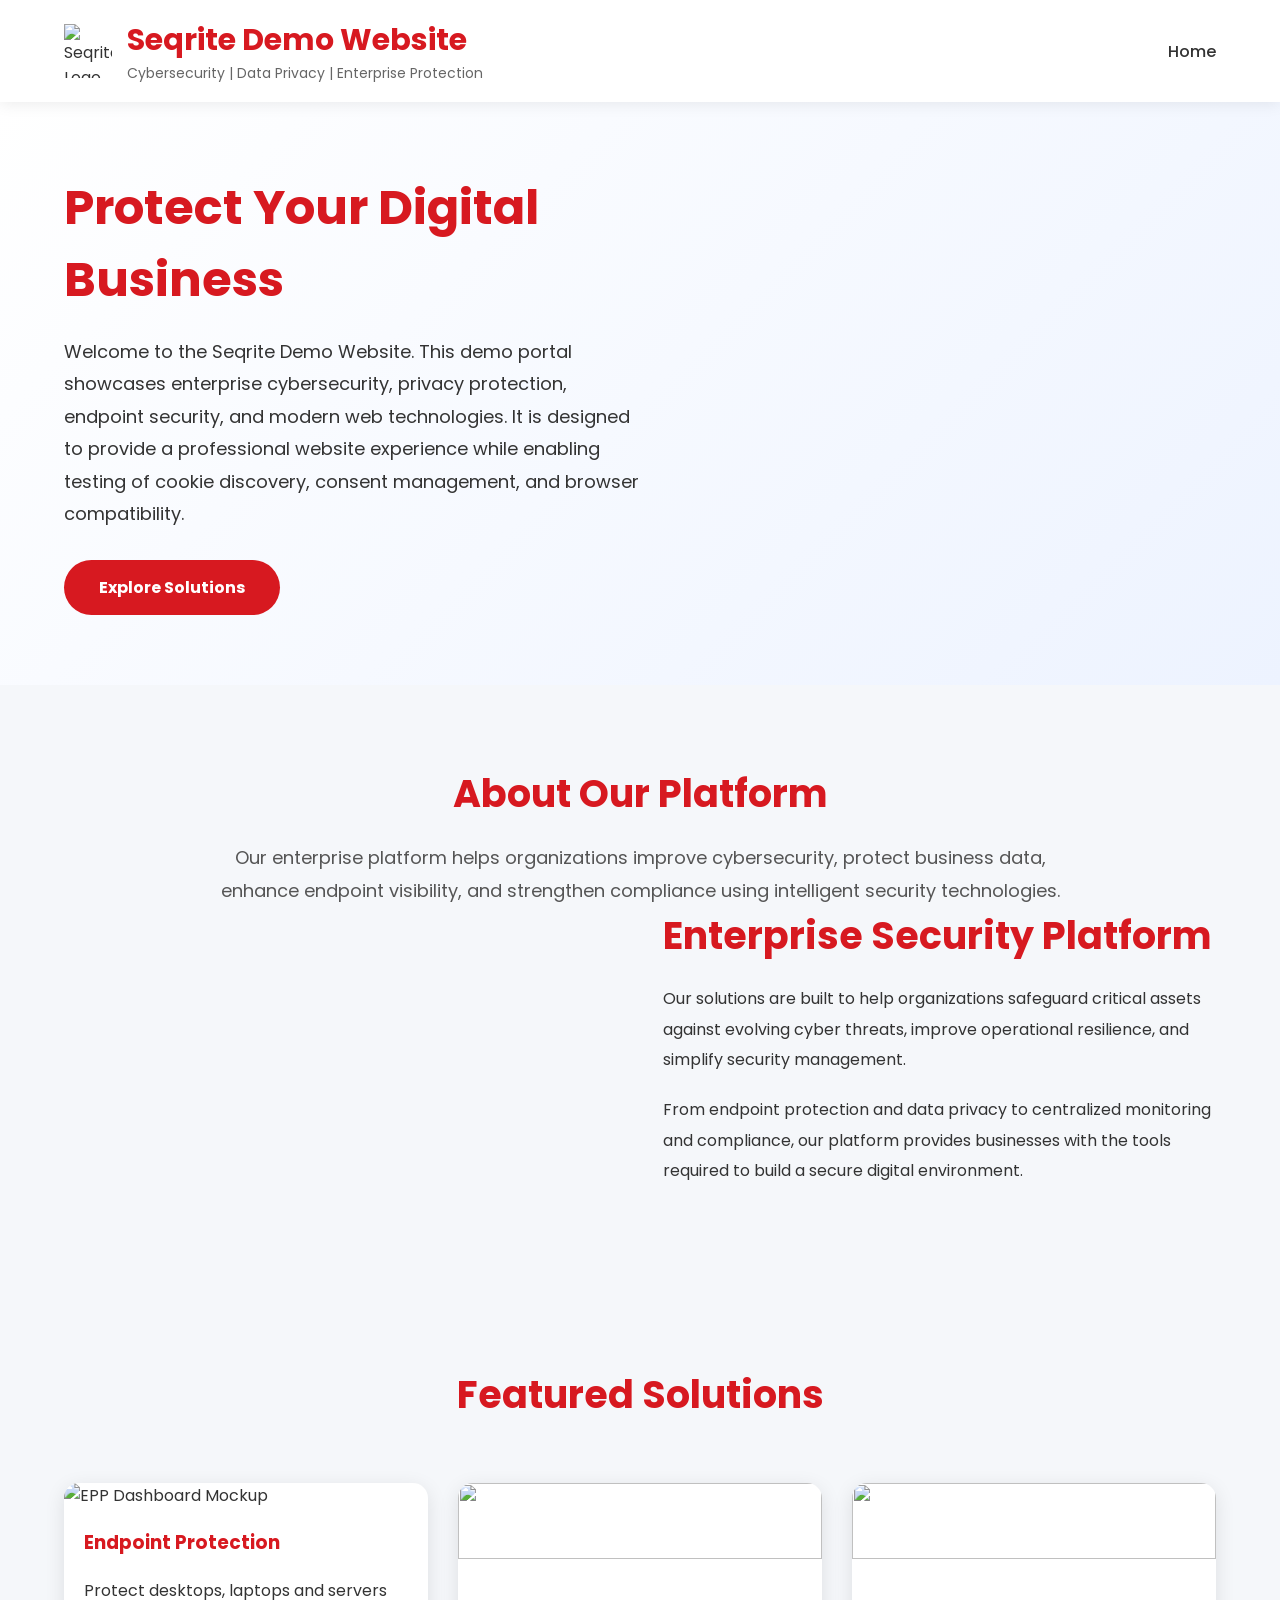
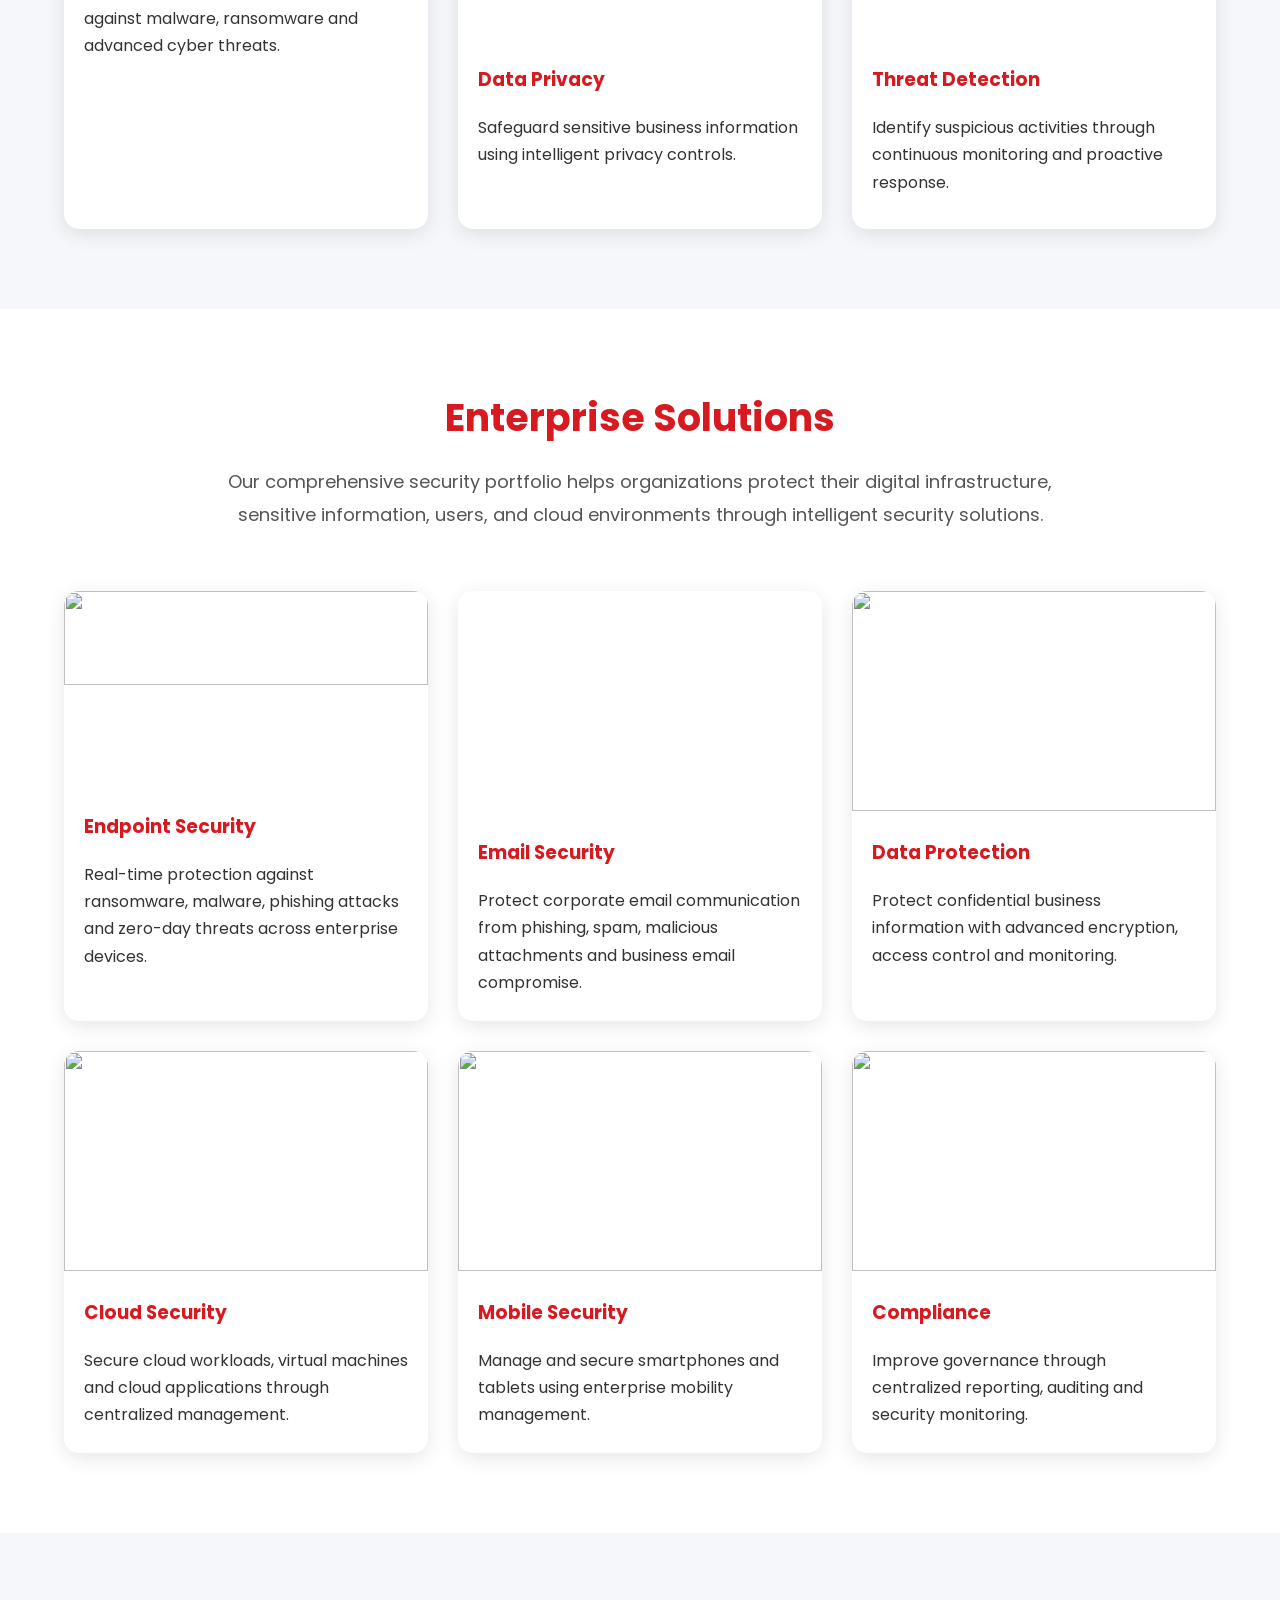
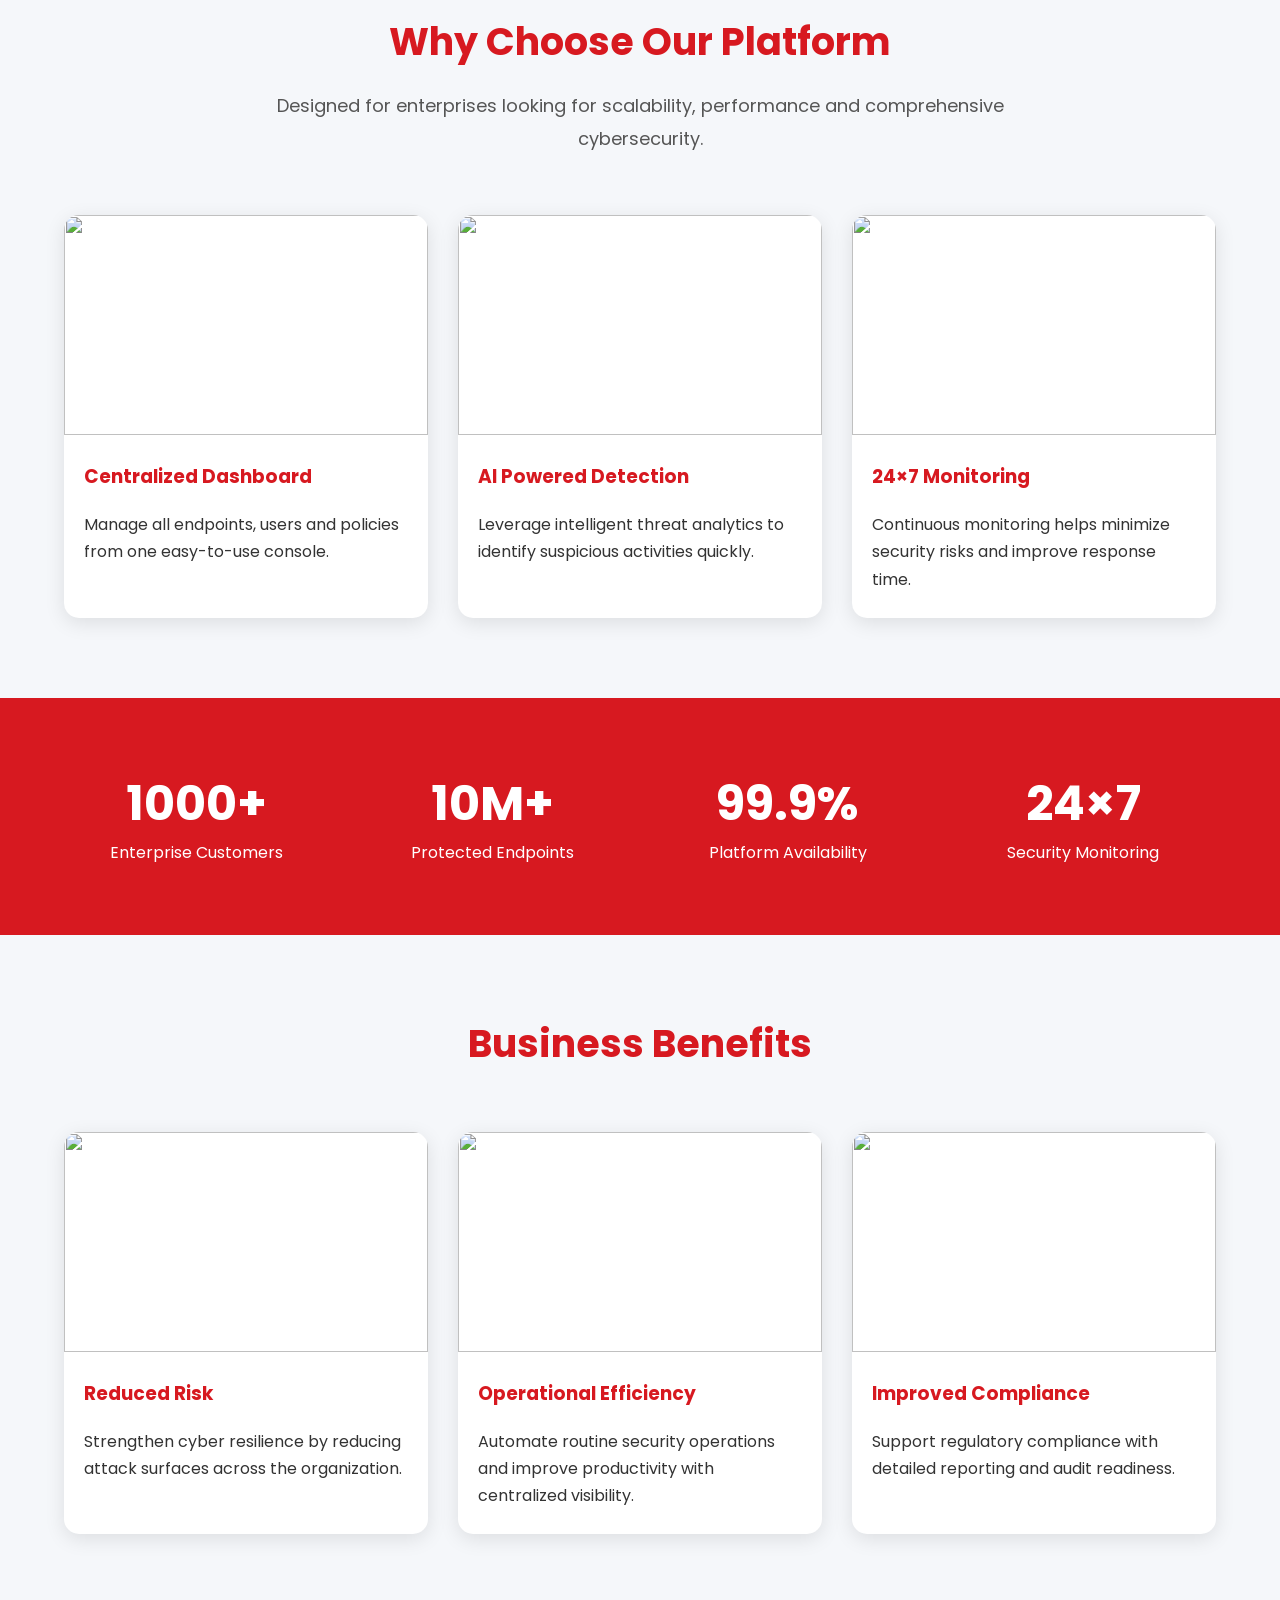
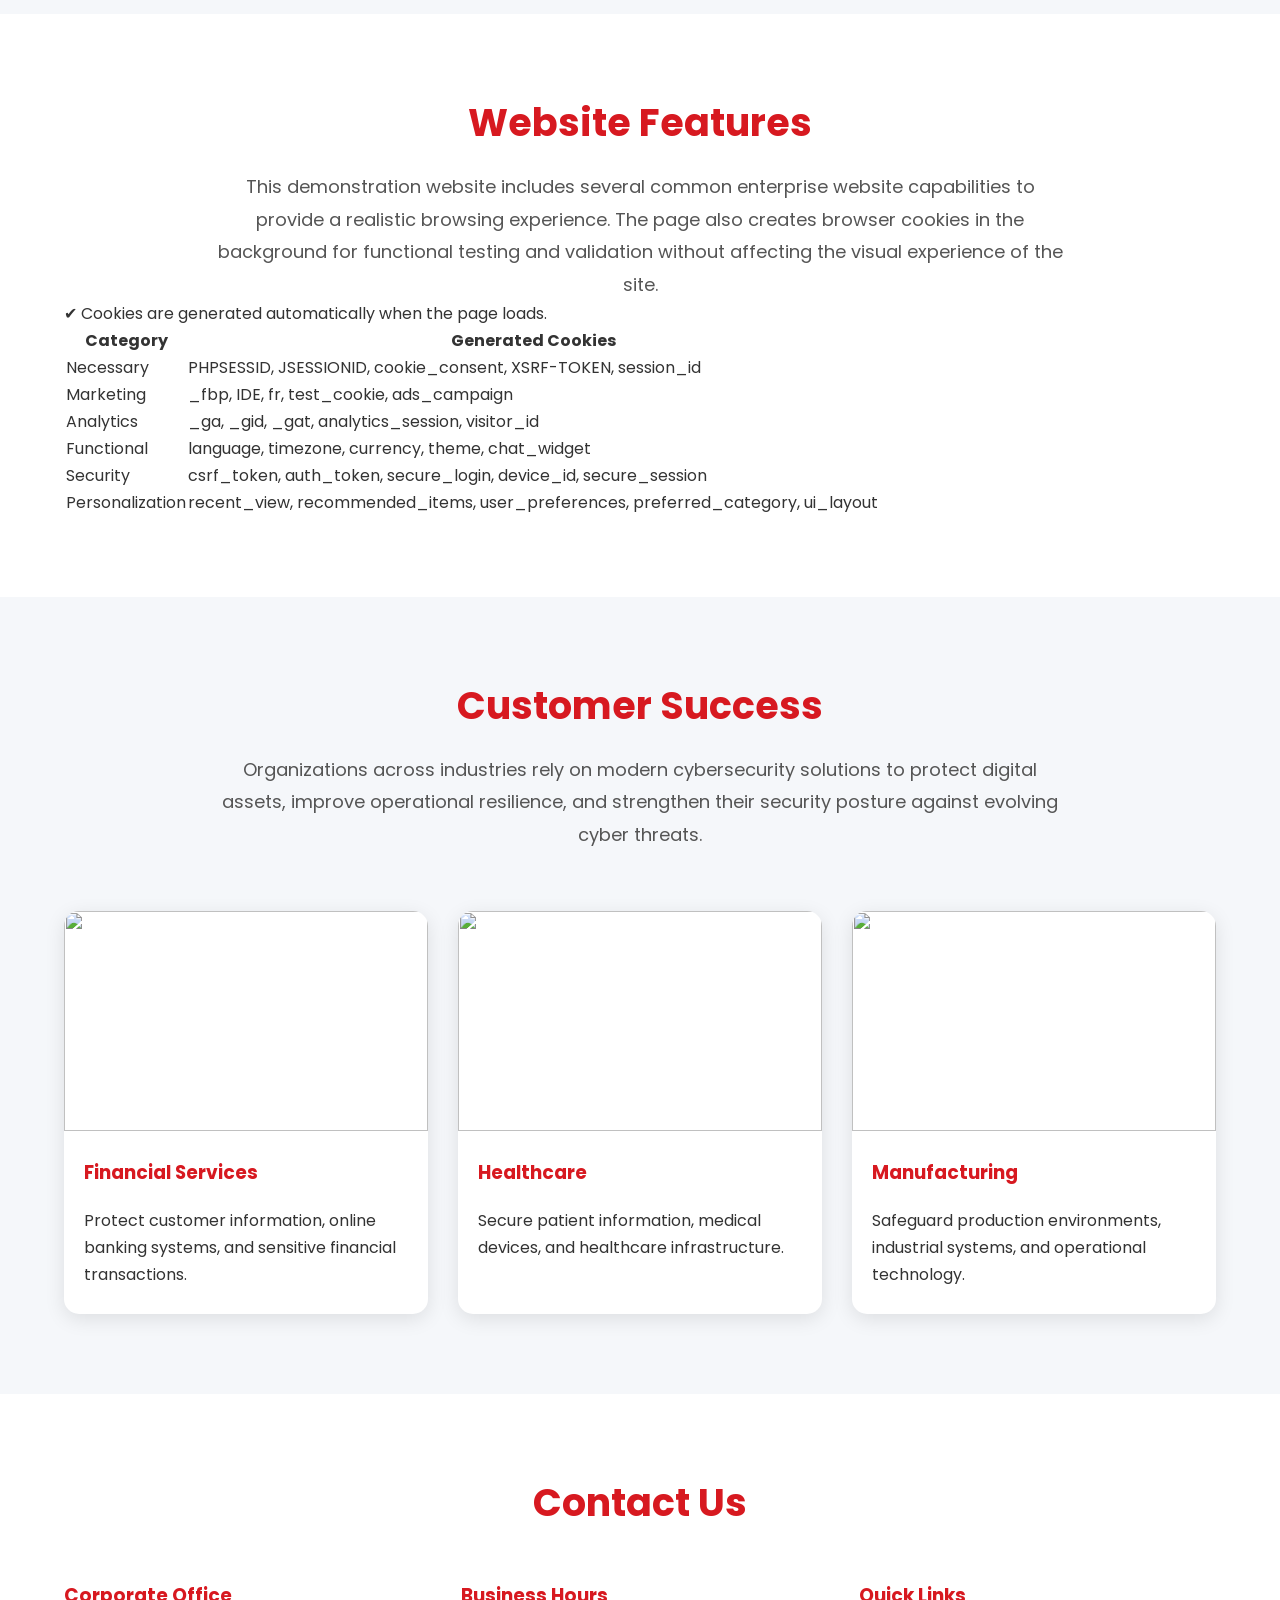
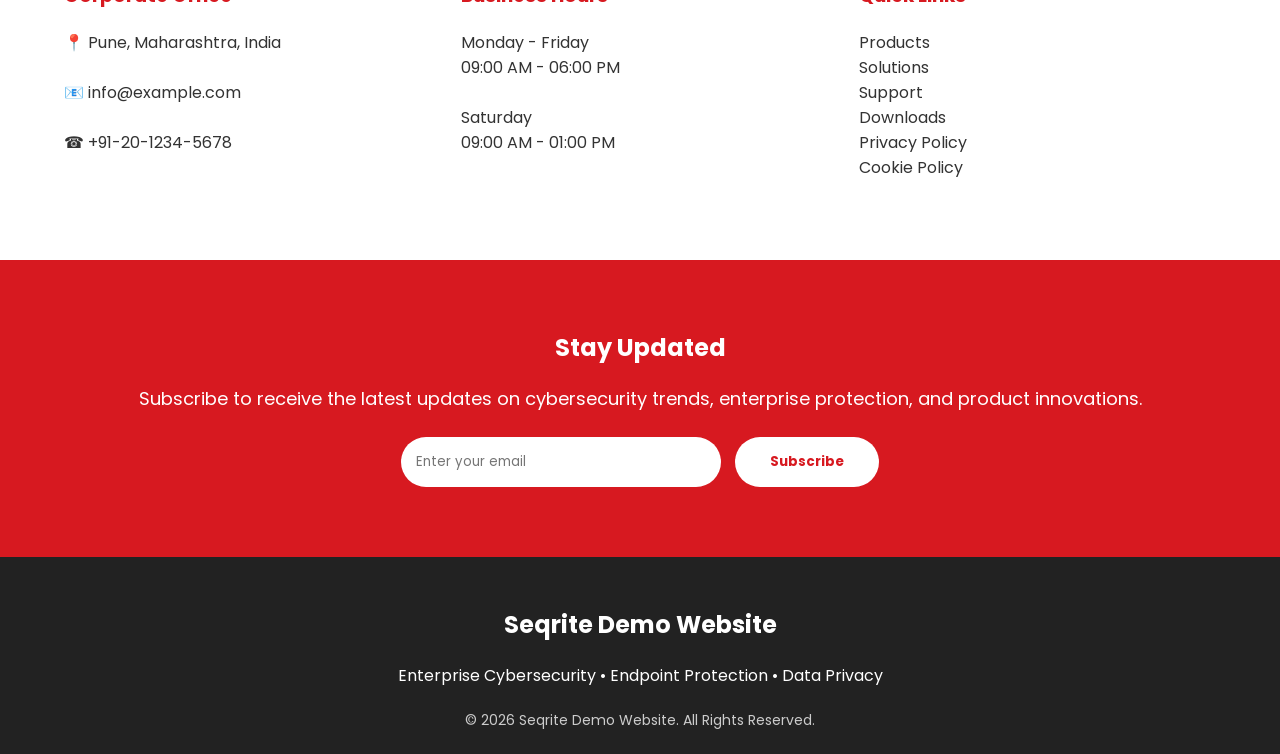
==== commit a5bbca5c: "Update cookie consent scripts and stylesheets" ====
--- a/index.html
+++ b/index.html
@@ -1361,14 +1361,13 @@
 </script>     
 
 <!-- Cookie Consent Launcher  -->
-<link rel="stylesheet" href="https://perf.pre-dataprivacy.com/cmapi/dynamic/v1/config/css/6ab6079be269ad0775dc85fe"/>
-<script type="application/javascript" src="https://perf.pre-dataprivacy.com/cmapi/dynamic/v1/config/js/6ab6079be269ad0775dc85fe"></script>
-
-
+<link rel="stylesheet" href="https://perf.pre-dataprivacy.com/cmapi/dynamic/v1/config/css/6ab74350e269ad0775dc862d"/>
+<script type="application/javascript" src="https://perf.pre-dataprivacy.com/cmapi/dynamic/v1/config/js/6ab74350e269ad0775dc862d"></script>
 
 <!-- Cookie Preference Centre Launcher -->
 <button type="button" class="pc-preference-btn" style="display:none;" onclick="PrivacyConsent.openPreferenceCentre()">
   Manage Cookie Preferences
+
 
 </button>
   
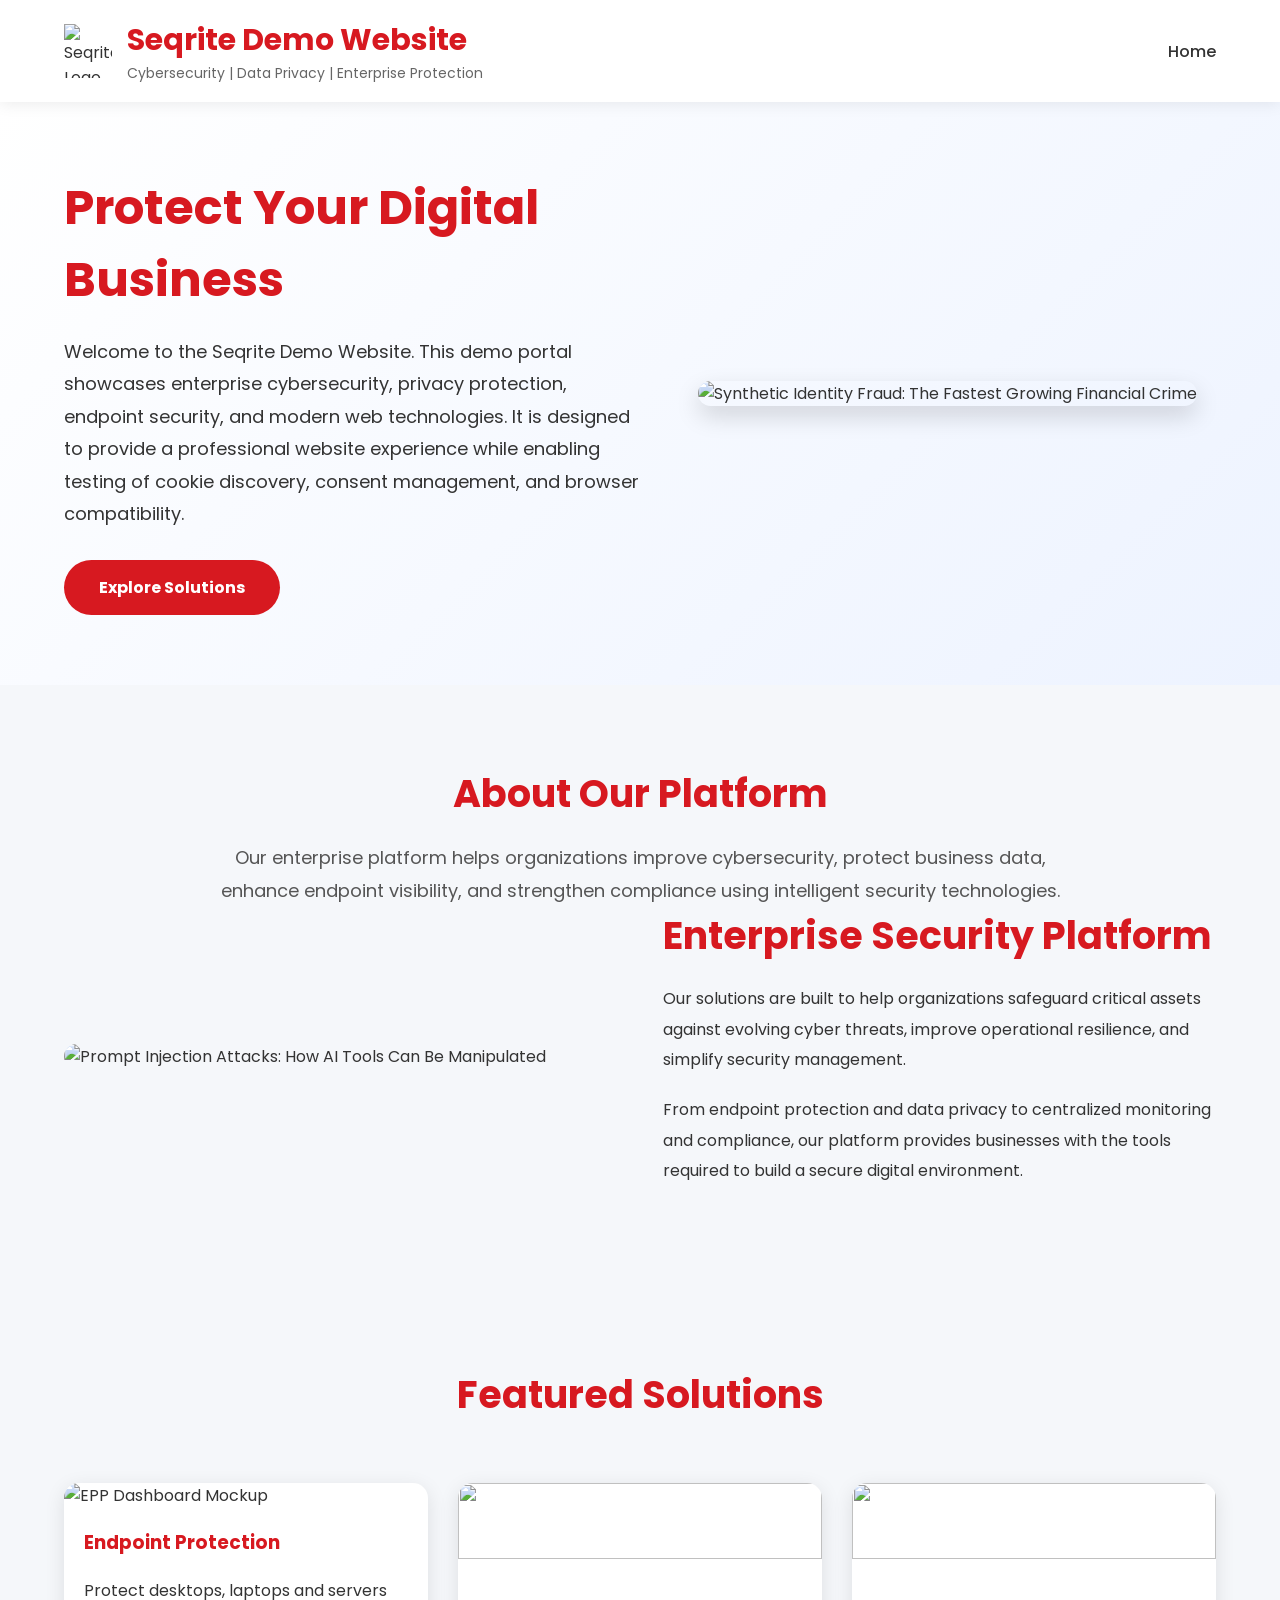
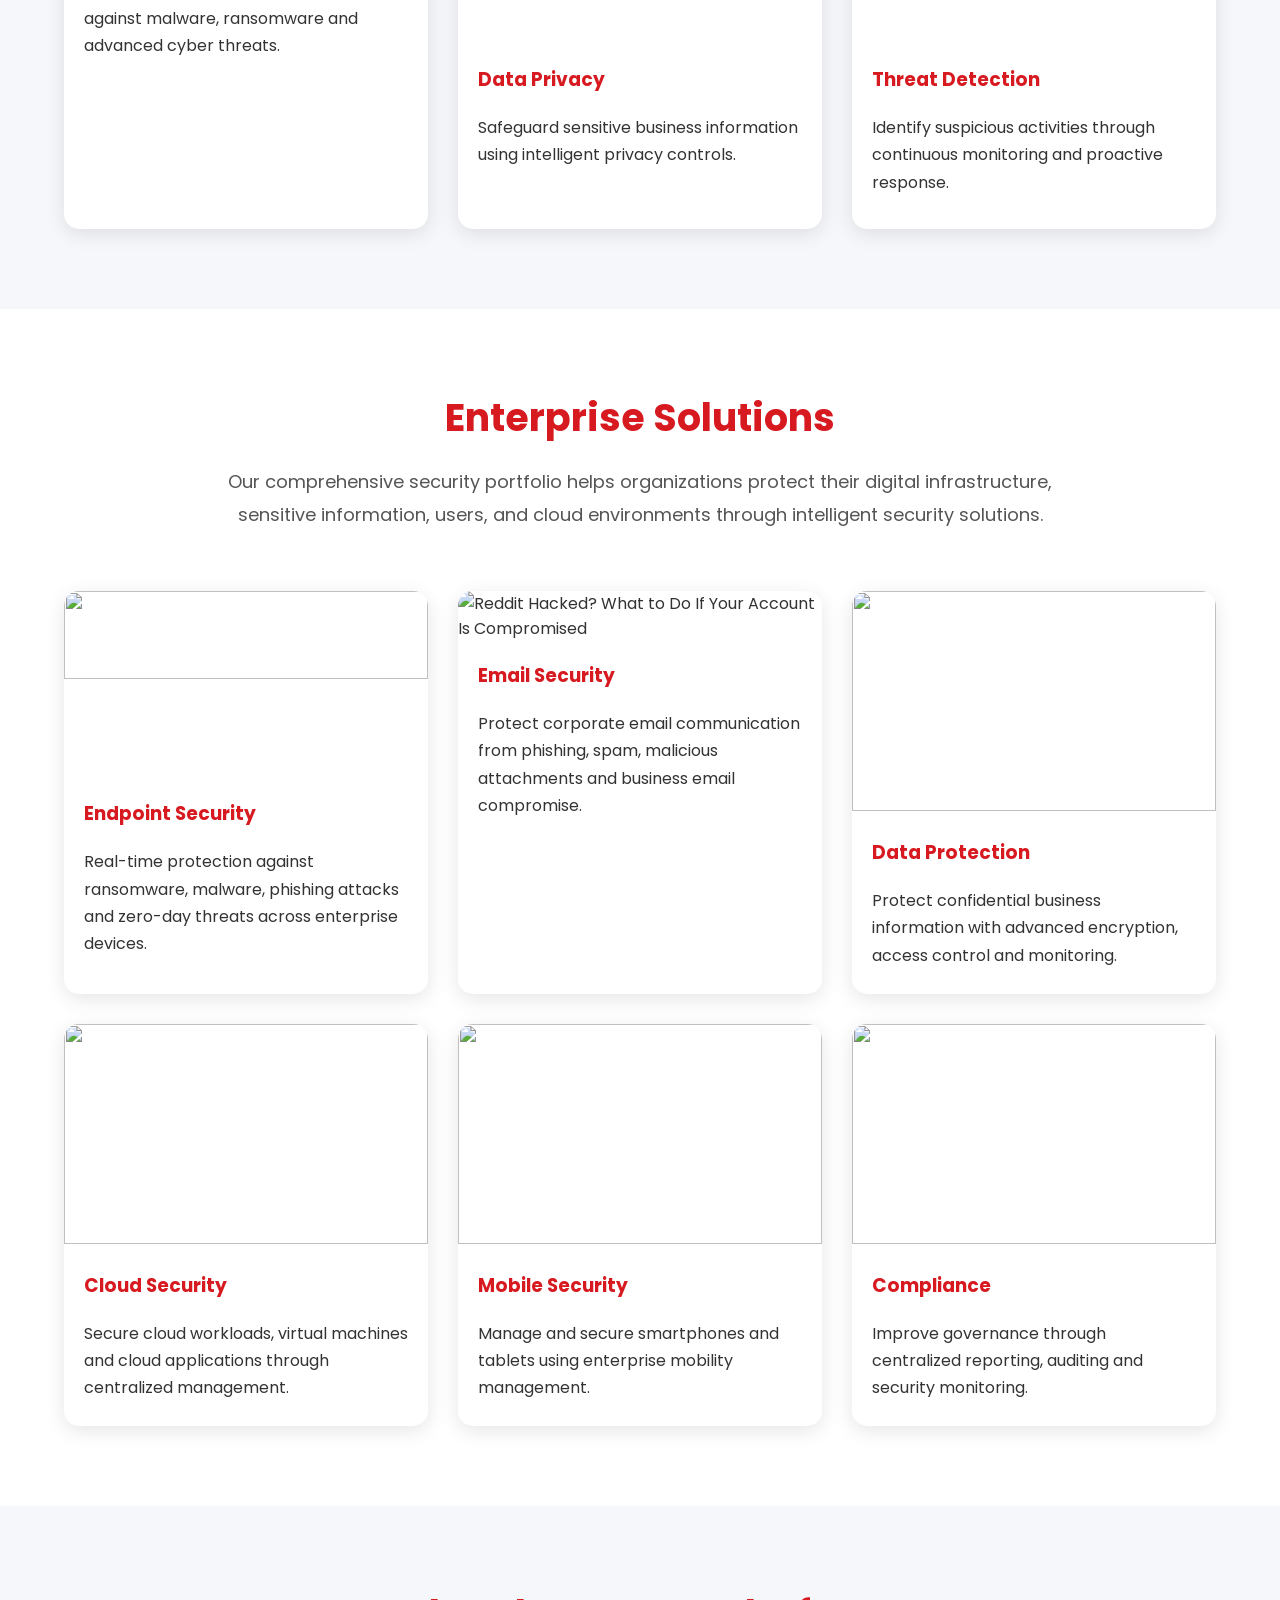
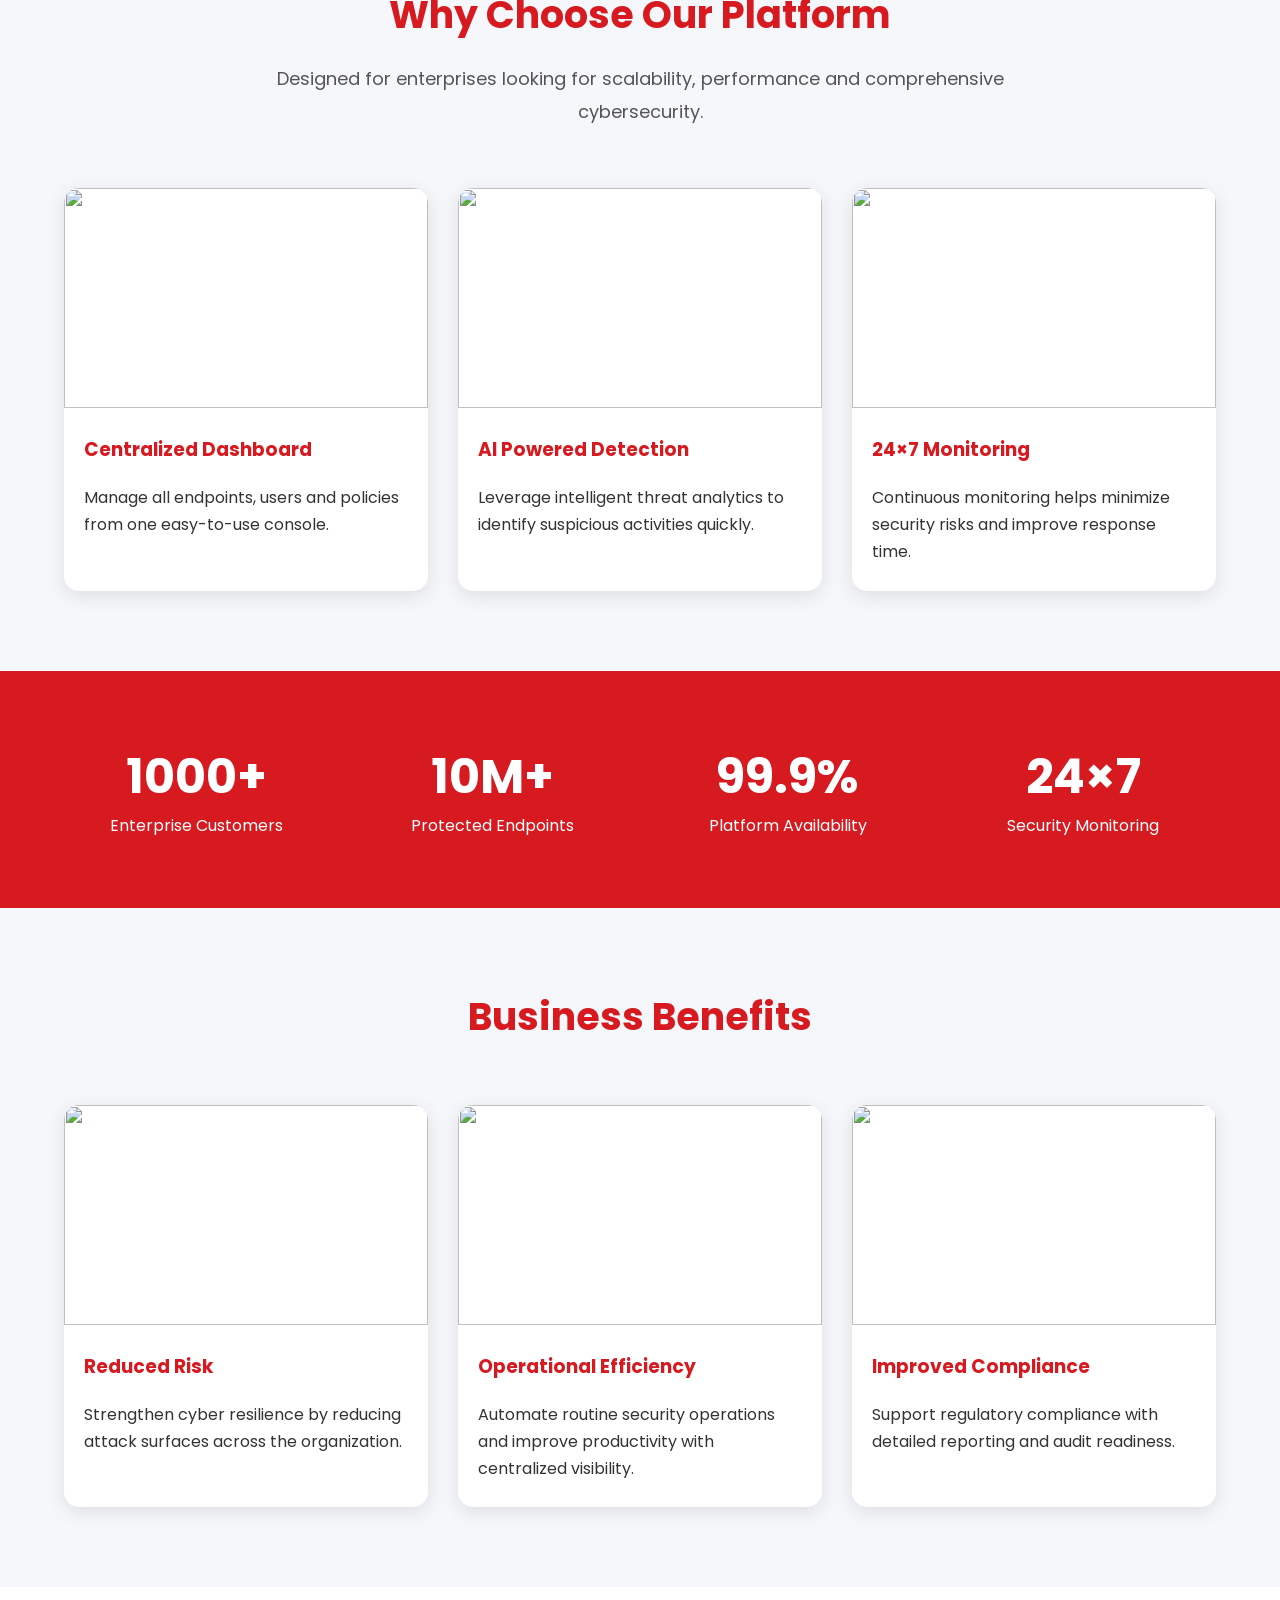
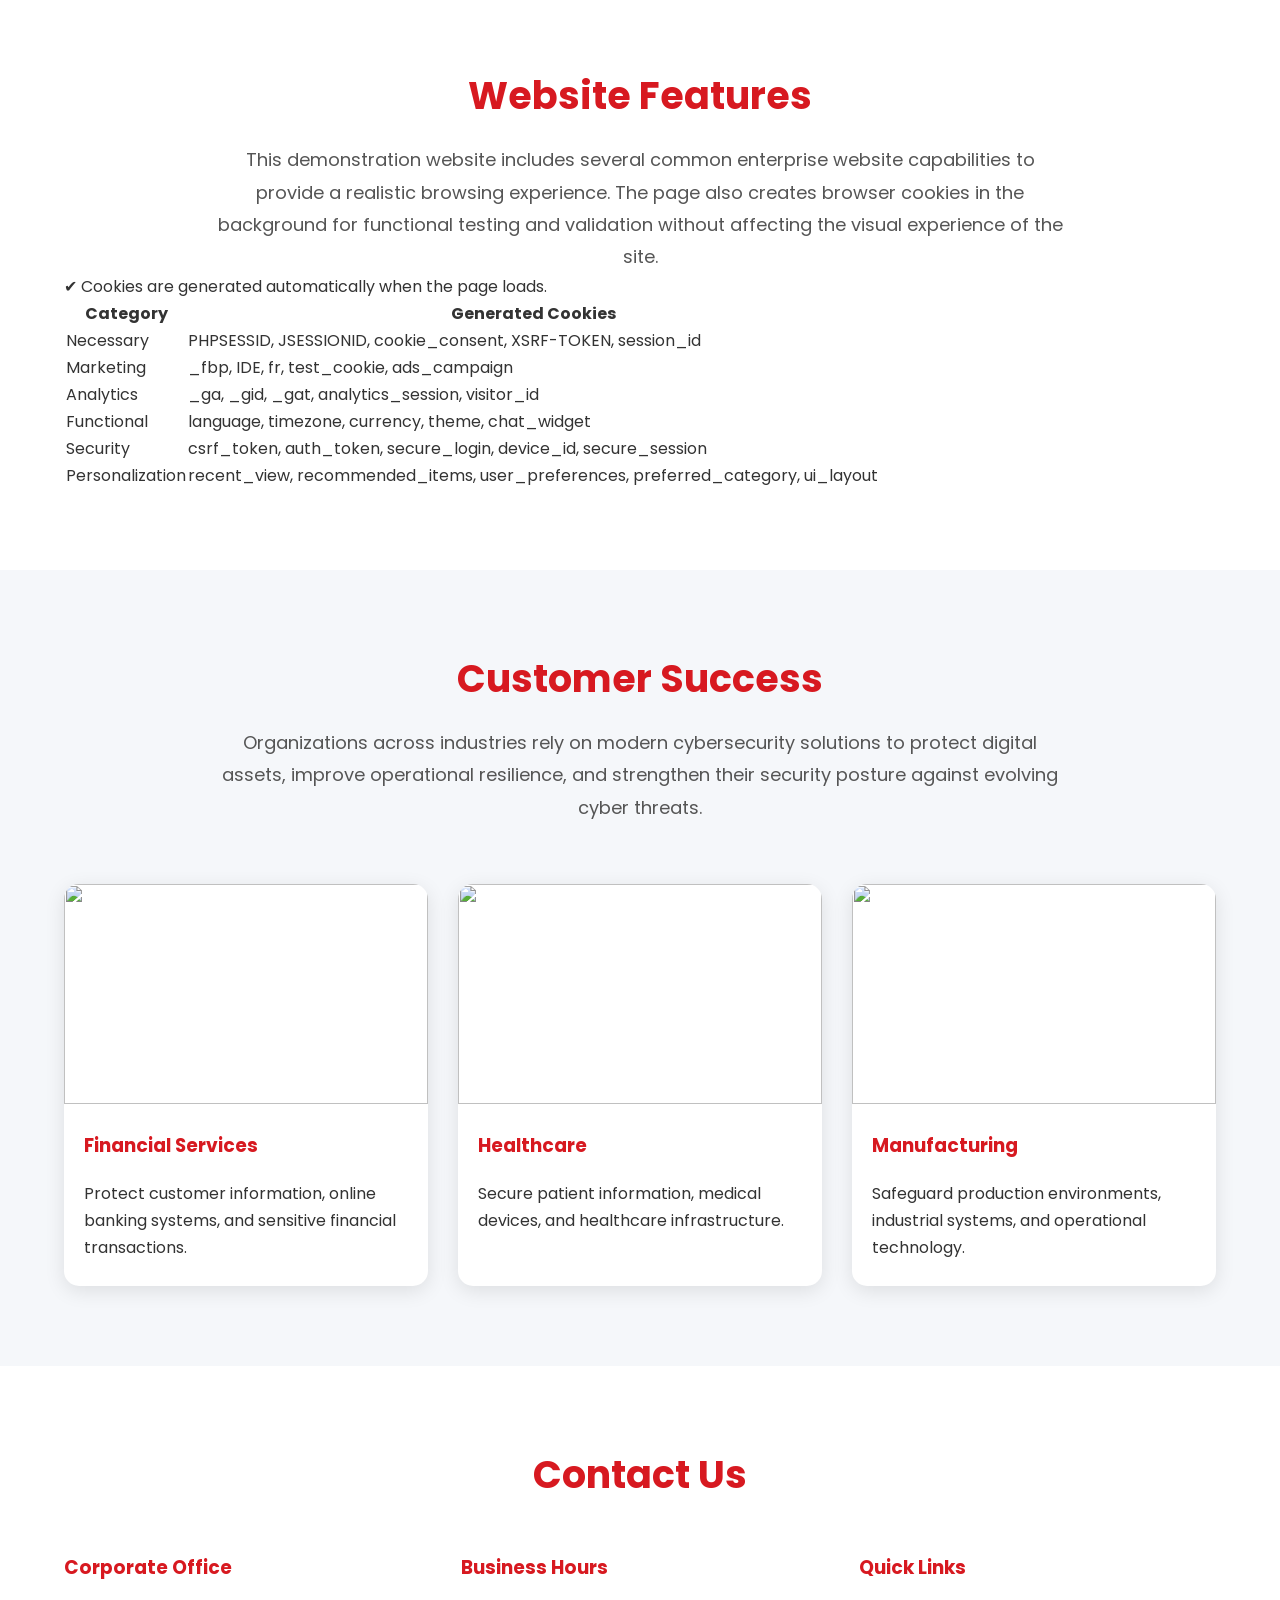
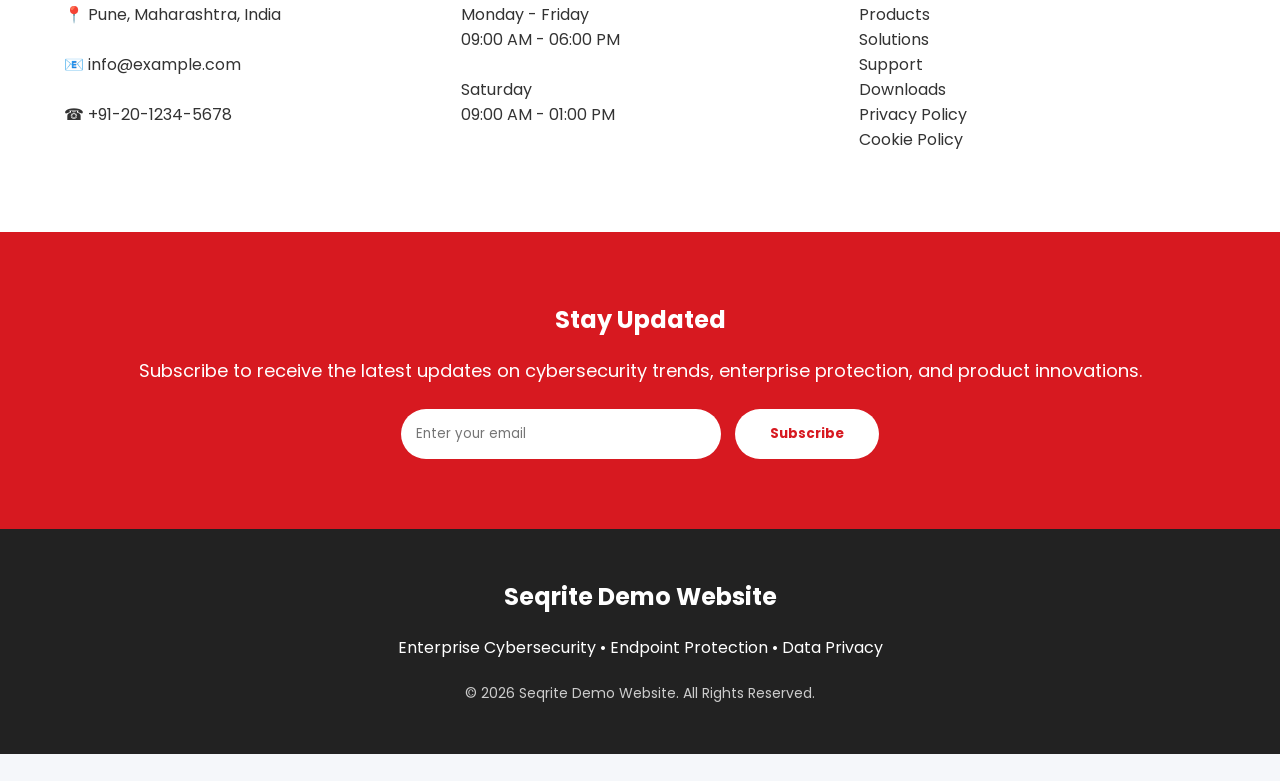
==== commit 0181b461: "Update index.html" ====
--- a/index.html
+++ b/index.html
@@ -1361,12 +1361,13 @@
 </script>     
 
 <!-- Cookie Consent Launcher  -->
-<link rel="stylesheet" href="https://perf.pre-dataprivacy.com/cmapi/dynamic/v1/config/css/6ab74350e269ad0775dc862d"/>
-<script type="application/javascript" src="https://perf.pre-dataprivacy.com/cmapi/dynamic/v1/config/js/6ab74350e269ad0775dc862d"></script>
+<link rel="stylesheet" href="https://perf.pre-dataprivacy.com/cmapi/dynamic/v1/config/css/6ab74fbce269ad0775dc8656"/>
+<script type="application/javascript" src="https://perf.pre-dataprivacy.com/cmapi/dynamic/v1/config/js/6ab74fbce269ad0775dc8656"></script>
 
 <!-- Cookie Preference Centre Launcher -->
 <button type="button" class="pc-preference-btn" style="display:none;" onclick="PrivacyConsent.openPreferenceCentre()">
   Manage Cookie Preferences
+
 
 
 </button>
